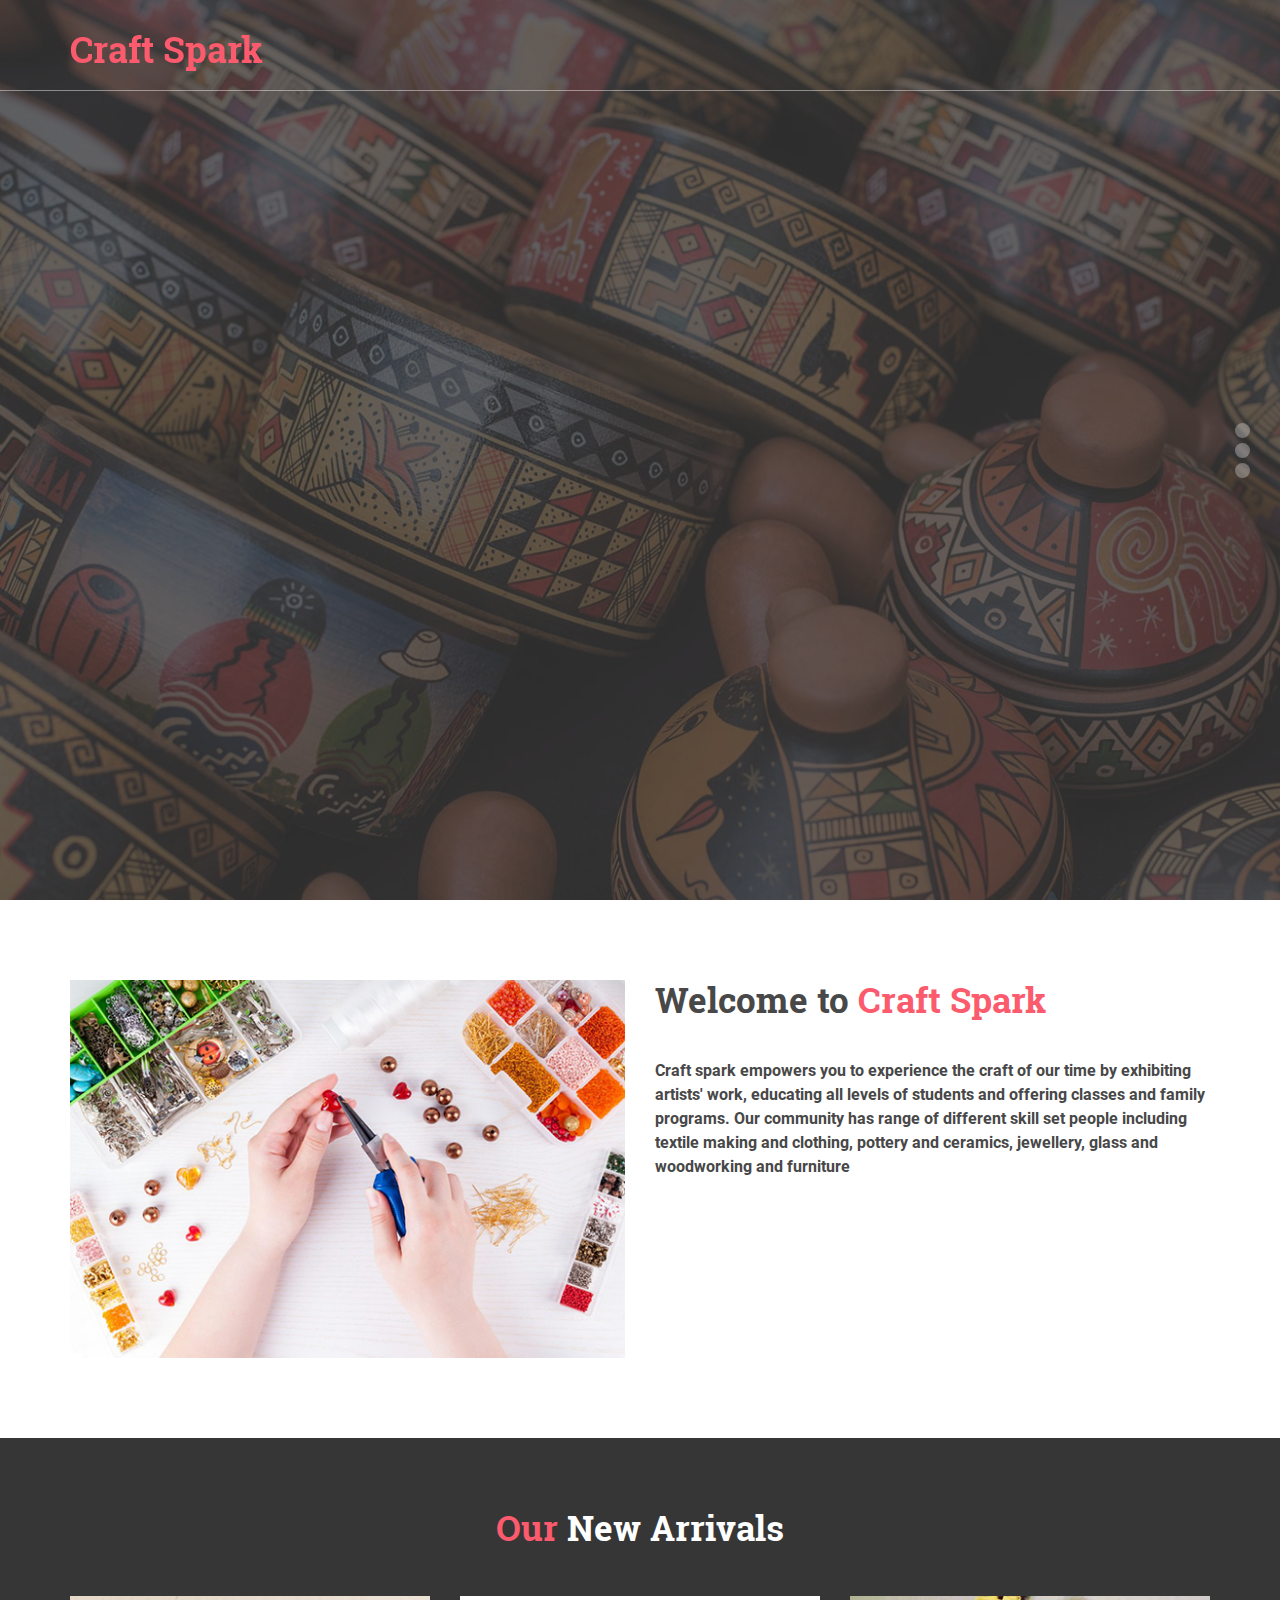
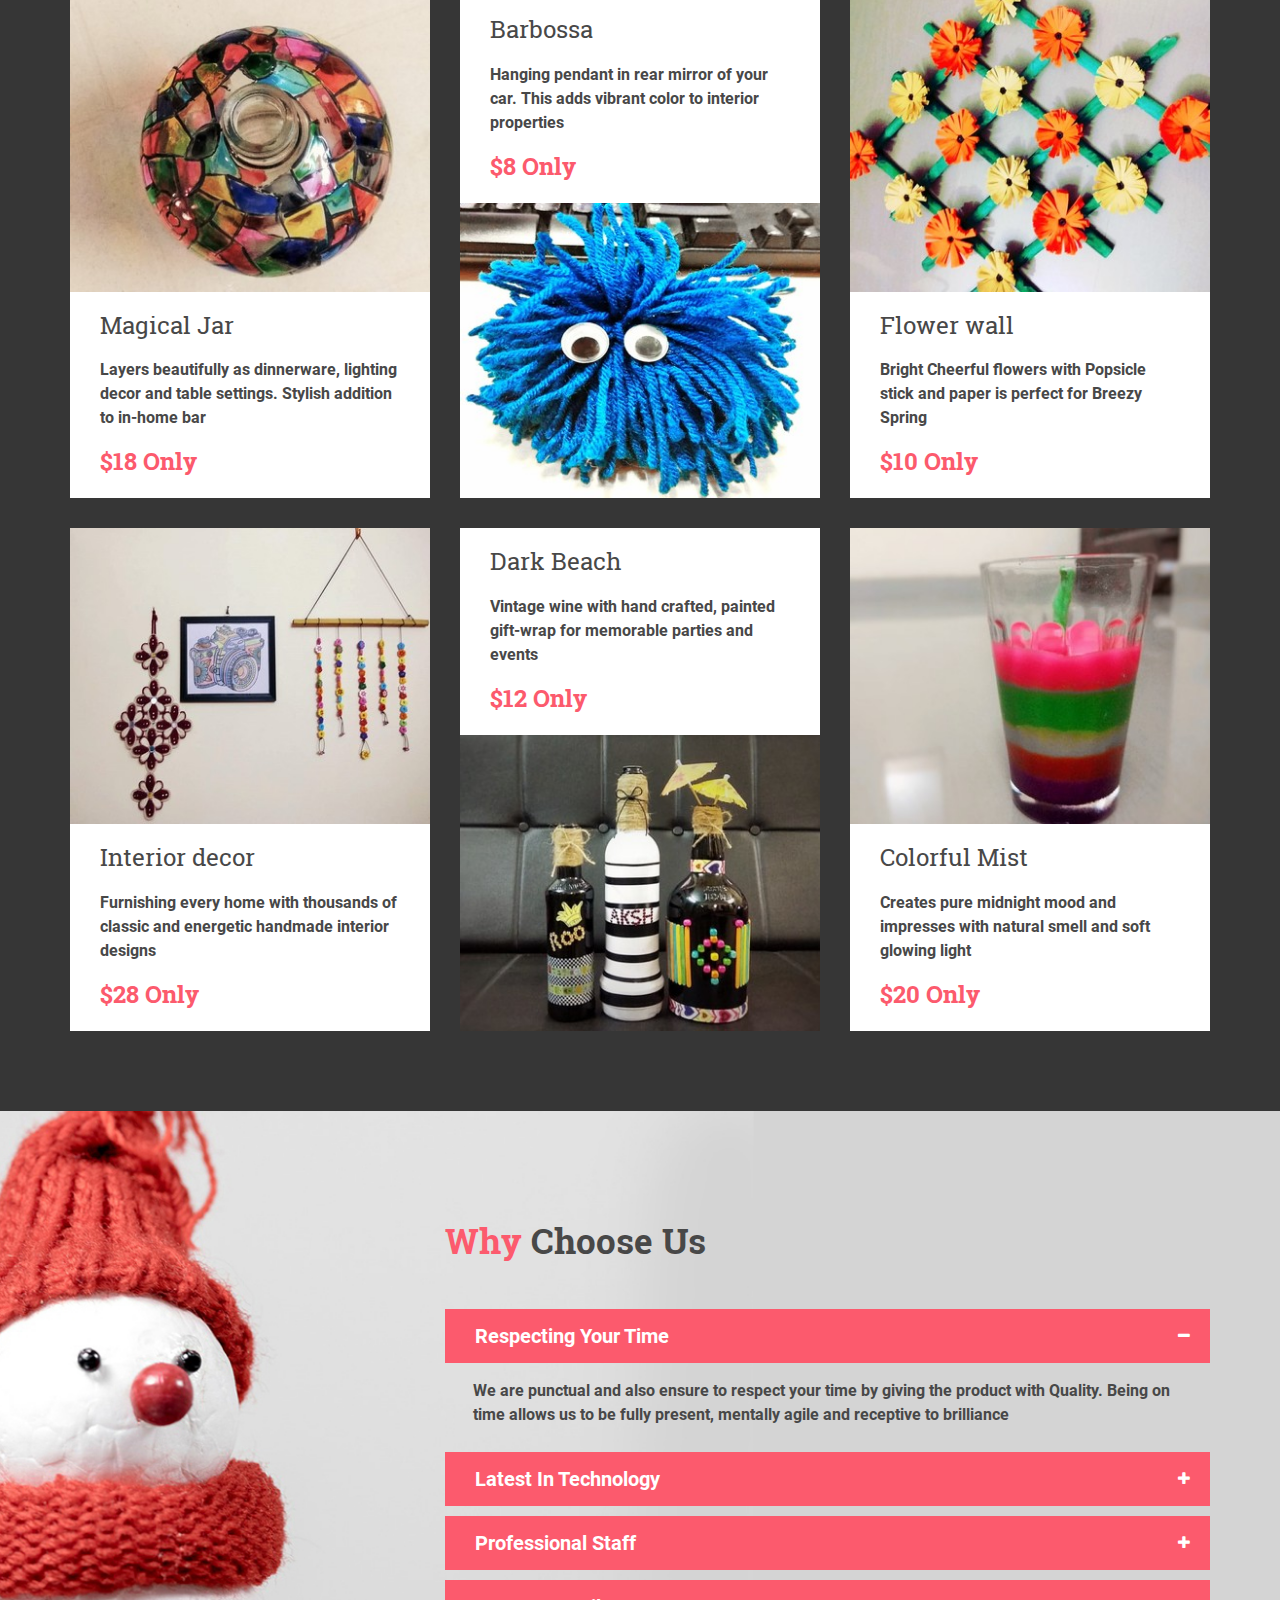
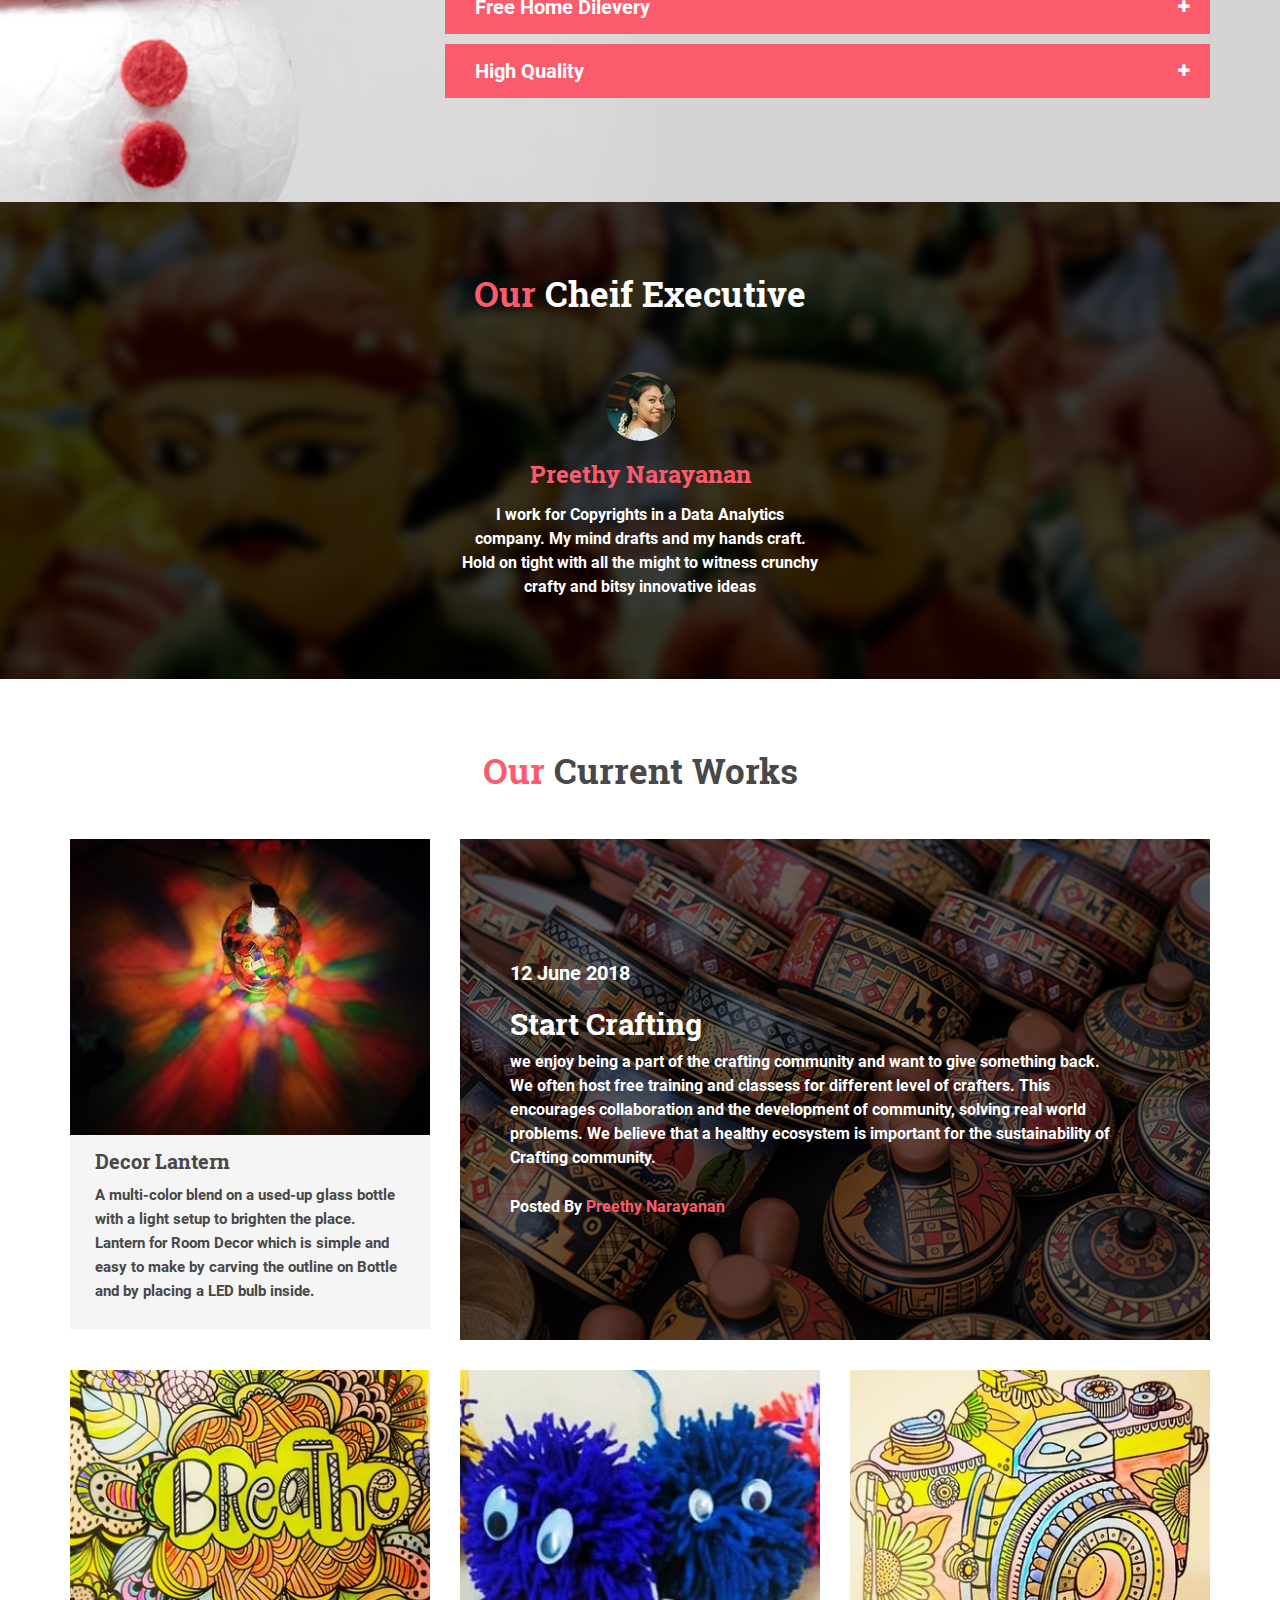
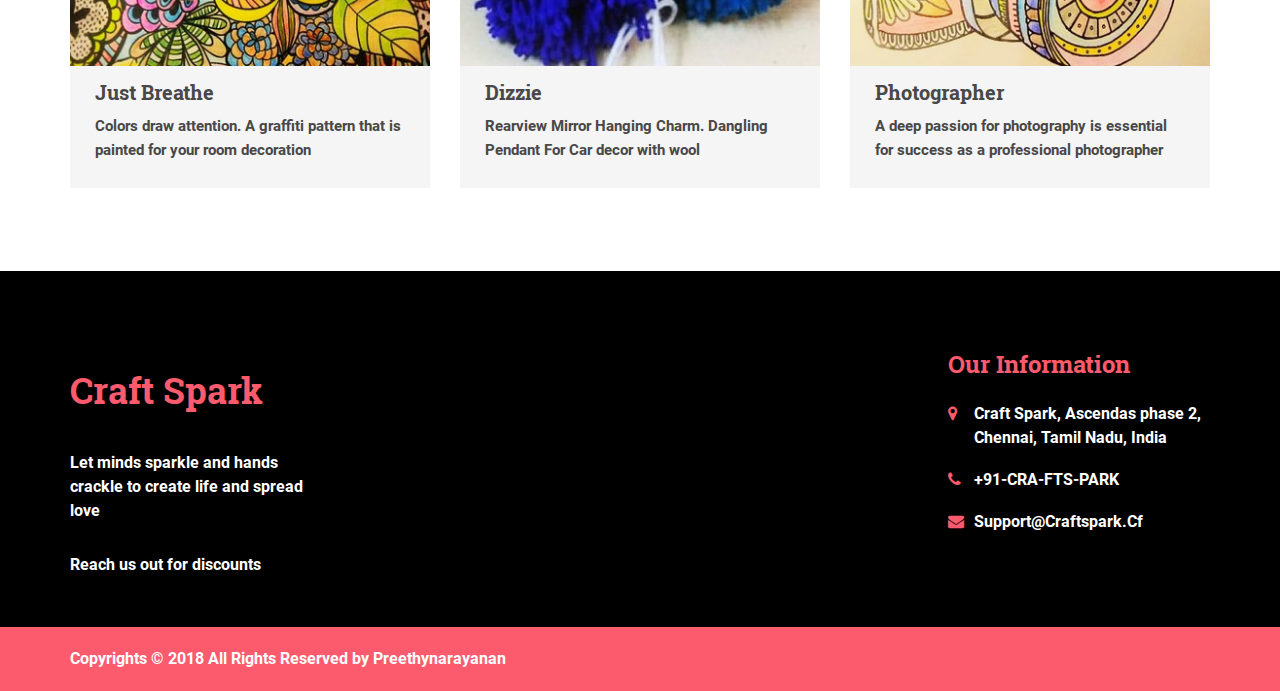
==== index.html @ 2799201c "Initial Commit with all files" ====
<!DOCTYPE html>
<!--
**********************************************************************************************************
    Copyright (c)
********************************************************************************************************** -->
<!--


-->
<!--[if IE 8]> <html lang="en" class="ie8 no-js"> <![endif]-->
<!--[if IE 9]> <html lang="en" class="ie9 no-js"> <![endif]-->
<!--[if !IE]><!-->
<html lang="en">
<!--<![endif]-->


<head>
    <title>Craft Spark - Hub of Innovation</title>
    <meta charset="utf-8">
    <meta name="viewport" content="width=device-width, initial-scale=1">
    <meta content="width=device-width, initial-scale=1.0" name="viewport" />
    <meta name="description" content="" />
    <meta name="keywords" content="">
    <meta name="author" content="" />
    <meta name="MobileOptimized" content="320">
    <!-- favicon links-->
    <!--link rel="icon" type="image/icon" href="favicon.png" /-->
    <!-- main css -->
    <link rel="stylesheet" href="css/fonts.css" />
    <link rel="stylesheet" href="css/bootstrap.css" />
    <link rel="stylesheet" href="css/font-awesome.css" />
    <link rel="stylesheet" href="css/magnific-popup.css" />
    <link rel="stylesheet" href="css/custom_animation.css" />
    <link rel="stylesheet" href="js/plugin/owl/owl.carousel.css" />
    <!--revolution-->
    <link href="js/plugin/revolution/css/settings.css" rel="stylesheet" type="text/css">
    <link href="js/plugin/revolution/css/layers.css" rel="stylesheet" type="text/css">
    <link href="js/plugin/revolution/css/navigation.css" rel="stylesheet" type="text/css">
    <link rel="stylesheet" href="css/style.css" media="screen" />
    <link rel="stylesheet" href="css/colors/default.css" id="colors" />
</head>

<body>
    <!--preloader-->

    <div class="loader">
        <div class="loader-inner ball-scale-ripple-multiple">
            <div></div>
            <div></div>
            <div></div>
        </div>
    </div>

    <!--style switcher-->
    <!--div id="style-switcher">
        <h2>Style Switcher <a href="#"></a></h2>
        <div>
            <h3>Predefined Colors</h3>
            <ul class="colors">
                <li><a href="#" class="default" title="Default"></a></li>
                <li><a href="#" class="olive" title="Olive"></a></li>
                <li><a href="#" class="purple" title="Purple"></a></li>
                <li><a href="#" class="blue" title="Blue"></a></li>
                <li><a href="#" class="green" title="green"></a></li>
                <li><a href="#" class="orange" title="Orange"></a></li>
            </ul>
            <h3>Layout Style</h3>
            <select id="layout-style">
      <option value="1">Wide Layout</option>
      <option value="2">Boxed Layout</option>
    </select>
            <br>
            <div class="bgr hide">
                <h3>Background Pattern</h3>
                <ul class="colors bg" id="bg">
                    <li><a href="#" class="bg1"></a></li>
                    <li><a href="#" class="bg2"></a></li>
                    <li><a href="#" class="bg3"></a></li>
                    <li><a href="#" class="bg4"></a></li>
                    <li><a href="#" class="bg5"></a></li>
                    <li><a href="#" class="bg6"></a></li>
                </ul>
            </div>
        </div>
        <div id="reset">
            <button class="button color" value="Reload Page" onClick="window.location.reload();return false;">Reset</button>
        </div>
    </div-->


    <!--main wrapper start-->
    <div id="wrapper">
        <!--top_header start-->
        <div class="hm_home_style1 hm_home_style3">
            <!--menu start-->
            <div class="hm_menu_wrapper">
                <div class="container">
                    <div class="row">
                        <div class="col-lg-4 col-md-4 col-sm-4">
                            <div class="hm_logo">
                                <a href="index.html">
                                  <!--img src="images/logo.png" alt="" class="img-responsive"-->
                                  <h1><b><span class="hm_color">Craft Spark</span><b></h1>
                                </a>
                            </div>
                        </div>
                        <!--div class="col-lg-8 col-md-8 col-sm-8">
                            <div class="hm_menu_wrap">
                								<nav>
                									<div class="menu_btn"><span></span><span></span><span></span></div>
                									<div class="hm_menu">
                										<ul>
                											<li class="active dropdown"><a href="index.html">home</a>

                                        <ul class="sub-menu">
                													<li><a href="home-style1.html">home style1</a></li>
                													<li><a href="home-style2.html">home style2</a></li>
                													<li><a href="home-style3.html">home style3</a></li>
                												</ul>

                											</li>
                											<li><a href="about.html">about</a></li>
                											<li><a href="services.html">services</a></li>
                											<li class="dropdown">
                                        <a href="gallery-fullwidth.html">gallery</a>

                                        <a href="javacsript:;">gallery</a>
                												<ul class="sub-menu">
                													<li><a href="gallery-3-column.html">gallery 3 column</a></li>
                													<li><a href="gallery-4-column.html">gallery 4 column</a></li>
                													<li><a href="gallery-fullwidth.html">gallery full width</a></li>
                													<li><a href="gallery.html">gallery masonry</a></li>
                												</ul>

                											</li>
                											<li class="dropdown"><a href="javascript:;">blog</a>
                												<ul class="sub-menu">
                													<li><a href="blog-two-column.html">blog two column</a></li>
                													<li><a href="blog-three-column.html">blog three column</a></li>
                													<li><a href="blog-single.html">blog single</a></li>
                												</ul>
                											</li>
                											<li class="dropdown"><a href="javascript:;">shop</a>
                												<ul class="sub-menu">
                													<li><a href="shop.html">shop</a></li>
                													<li><a href="shop-single.html">shop single</a></li>
                												</ul>
                											</li>
                											<li><a href="contact.html">contact</a></li>
                										</ul>
                									</div>
                								</nav>
                                <div class="hm_header_search">
                                    <i class="fa fa-search" aria-hidden="true"></i>
                                    <div class="hm_search_box">
                                        <div class="icon_close">
                                            <i class="fa fa-times" aria-hidden="true"></i>
                                        </div>
                                        <form>
                                            <input type="search" name="search" placeholder="Search here...">
                                        </form>
                                    </div>
                                </div>
                            </div>
                        </div-->
                    </div>
                </div>
            </div>
            <!--banner start-->
            <div class="hm_banner_wrapper">
                <div id="rev_slider_1068_2_wrapper" class="rev_slider_wrapper fullscreen-container" data-alias="levano4export" data-source="gallery" style="background-color:transparent;padding:0px;">
                    <div id="rev_slider_1068_2" class="rev_slider fullscreenbanner" style="display:none;" data-version="5.3.0.2">
                        <ul>
                            <li data-index="rs-3010" data-transition="boxfade" data-slotamount="7" data-hideafterloop="0" data-hideslideonmobile="off" data-easein="default" data-easeout="default" data-masterspeed="1000" data-thumb="" data-rotate="0" data-fstransition="boxfade" data-fsmasterspeed="1000" data-fsslotamount="7" data-saveperformance="off" data-title="Intro" data-param1="" data-param2="" data-param3="" data-param4="" data-param5="" data-param6="" data-param7="" data-param8="" data-param9="" data-param10="" data-description="">
                                <!-- MAIN IMAGE -->
                                <div class="tp-caption tp-shape tp-shapewrapper " id="slide-2800-layer-7" data-x="['left','left','left','left']" data-hoffset="['0','0','0','0']" data-y="['middle','middle','middle','middle']" data-voffset="['0','0','0','0']" data-width="full" data-height="full" data-whitespace="nowrap" data-type="shape" data-basealign="slide" data-responsive_offset="off" data-responsive="off" data-frames='[{"from":"opacity:0;","speed":500,"to":"o:1;","delay":0,"ease":"Power4.easeOut"},{"speed":5000,"to":"opacity:0;","ease":"Power4.easeInOut"}]' data-textAlign="['left','left','left','left']" data-paddingtop="[0,0,0,0]" data-paddingright="[0,0,0,0]" data-paddingbottom="[0,0,0,0]" data-paddingleft="[0,0,0,0]" style="z-index: 5;background-color:rgba(0, 0, 0, 0.60);border-color:rgba(0, 0, 0, 0);border-width:0px;"> </div>
                                <img src="images/slide1.jpg" alt="" data-lazyload="./images/slide1.jpg" data-bgposition="center center" data-kenburns="on" data-duration="20000" data-ease="Power1.easeOut" data-scalestart="110" data-scaleend="100" data-rotatestart="0" data-rotateend="0" data-offsetstart="0 0" data-offsetend="0 0" class="rev-slidebg" data-no-retina>

                                <!-- LAYER NR. 1 -->
                                <div class="tp-caption sfb sfb tp-resizeme" data-x="center" data-y="center" data-hoffset="0" data-voffset="-200" data-speed="1500" data-start="1000" data-easing="easeOutBounce" data-splitin="none" data-splitout="none" data-elementdelay="0.01" data-endelementdelay="0.3" data-endspeed="1200" data-fontsize="['40','30','20','20']" data-frames='[{"from":"y:[100%];z:0;rX:0deg;rY:0;rZ:0;sX:1;sY:1;skX:0;skY:0;opacity:0;","mask":"x:0px;y:[100%];","speed":2000,"to":"o:1;","delay":1500,"ease":"Power4.easeInOut"},{"delay":"wait","speed":1000,"to":"y:[100%];","mask":"x:inherit;y:inherit;","ease":"Power2.easeInOut"}]' data-endeasing="Power4.easeIn" style="font-size:40px;line-height:140px;text-transform:capitalize;text-shadow: -4px 4px 3px rgba(51, 51, 51, 0.35);z-index:100;">
                                    <h1 class="creative" style="font-family: 'Great Vibes', cursive;font-weight:400;letter-spacing:2px;color:#fc5a6d;">creative</h1>
                                </div>

                                <!-- LAYER NR. 1 -->
                                <div class="tp-caption sfb sfb tp-resizeme" data-x="center" data-y="center" data-hoffset="0" data-voffset="-80" data-speed="1500" data-start="1000" data-easing="easeOutBounce" data-splitin="none" data-splitout="none" data-elementdelay="0.01" data-endelementdelay="0.3" data-endspeed="1200" data-fontsize="['55','50','40','24']" data-frames='[{"from":"x:[105%];z:0;rX:45deg;rY:0deg;rZ:90deg;sX:1;sY:1;skX:0;skY:0;","mask":"x:0px;y:0px;","speed":2000,"to":"o:1;","delay":1000,"split":"chars","splitdelay":0.05,"ease":"Power4.easeInOut"},{"delay":"wait","speed":1000,"to":"y:[100%];","mask":"x:inherit;y:inherit;","ease":"Power2.easeInOut"}]' data-endeasing="Power4.easeIn" style="font-size:55px;color:#FFFFFF;line-height:140px;text-transform:uppercase;font-weight:600;text-shadow: -4px 4px 3px rgba(51, 51, 51, 0.35);z-index:100;font-family: 'Roboto Slab', serif;letter-spacing:5px;">
                                    HandMade designs
                                </div>

                                <!-- LAYER NR. 2 -->
                                <div class="tp-caption Restaurant-Cursive   tp-resizeme" id="slide-3010-layer-2" data-x="['center','center','center','center']" data-hoffset="['0','0','0','0']" data-y="['middle','middle','middle','middle']" data-voffset="['20','20','20','20']" data-width="none" data-height="none" data-whitespace="nowrap" data-fontsize="['18','18','15','15']" data-type="text" data-responsive_offset="on" data-frames='[{"from":"y:[-100%];z:0;rX:0deg;rY:0;rZ:0;sX:1;sY:1;skX:0;skY:0;","mask":"x:0px;y:0px;s:inherit;e:inherit;","speed":1500,"to":"o:1;","delay":700,"ease":"Power3.easeInOut"},{"delay":"wait","speed":1000,"to":"opacity:0;","ease":"nothing"}]' data-textAlign="['center','center','center','center']" data-paddingtop="[0,0,0,0]" data-paddingright="[0,0,0,0]" data-paddingbottom="[0,0,0,0]" data-paddingleft="[0,0,0,0]" style="z-index: 6; white-space: nowrap; line-height:26px;text-transform:left;font-family: 'Roboto', sans-serif;letter-spacing:0px;">
                                  Handmade Items are Crafted in an Environment of Joy, Honor, and Respect. No two handmade items are exactly alike. <br />
                                  Variations in color, shading, texture, shape and grain are inherent in a handmade item. <br />

                                </div>
                                <!-- LAYER NR. 3 -->
                                <div class="tp-caption NotGeneric-SubTitle   tp-resizeme" id="slide-3045-layer-5" data-x="['center','center','center','center']" data-hoffset="['0','0','0','0']" data-y="['middle','middle','middle','middle']" data-voffset="['120','120','120','120']" data-width="none" data-height="none" data-whitespace="nowrap" data-type="text" data-responsive_offset="on" data-frames='[{"from":"y:[100%];z:0;rX:0deg;rY:0;rZ:0;sX:1;sY:1;skX:0;skY:0;opacity:0;","mask":"x:0px;y:[100%];s:inherit;e:inherit;","speed":1500,"to":"o:1;","delay":2000,"ease":"Power4.easeInOut"},{"delay":"wait","speed":1000,"to":"y:[100%];","mask":"x:inherit;y:inherit;s:inherit;e:inherit;","ease":"Power2.easeInOut"}]' data-textAlign="['center','left','left','left']" data-paddingtop="[25,0,0,0]" data-paddingright="[33,0,0,0]" data-paddingbottom="[10,0,0,0]" data-paddingleft="[33,0,0,0]" style="z-index: 6; white-space: nowrap;text-transform:capitalize;letter-spacing:1px;font-family: 'Roboto', sans-serif;">


                                    <!-- Removing HREF
                                    <a href="contact.html" class="hm_btn" target="_blank" style="margin-right:10px;">our services</a>
                                    <a href="contact.html" class="hm_btn" target="_blank">contact us</a>
                                    -->
                                </div>

                                <!-- LAYER NR. 4 -->
                                <div class="tp-caption rev-scroll-btn int_scroll" id="slide-3010-layer-5" data-x="['center','center','center','center']" data-hoffset="['0','0','0','0']" data-y="['bottom','bottom','bottom','bottom']" data-voffset="['77','77','77','77']" data-width="35" data-height="55" data-whitespace="nowrap" data-type="button" data-basealign="slide" data-responsive_offset="off" data-responsive="off" data-frames='[{"from":"y:50px;opacity:0;","speed":1500,"to":"o:1;","delay":1500,"ease":"Power3.easeInOut"},{"delay":"wait","speed":1000,"to":"y:50px;opacity:0;","ease":"nothing"}]' data-textAlign="['left','left','left','left']" data-paddingtop="[0,0,0,0]" data-paddingright="[0,0,0,0]" data-paddingbottom="[0,0,0,0]" data-paddingleft="[0,0,0,0]" style="z-index: 7; min-width: 35px; max-width: 35px; max-width: 55px; max-width: 55px; white-space: nowrap; font-size: px; line-height: px; font-weight: 400;text-transform:left;border-color:rgba(255, 255, 255, 1.00);border-style:solid;border-width:3px;border-radius:23px 23px 23px 23px;box-sizing:border-box;-moz-box-sizing:border-box;-webkit-box-sizing:border-box;cursor:pointer;">
                                    <span>
							                      </span>
                                </div>
                            </li>
                            <!--Second slide-->
                            <li data-index="rs-1698" data-transition="slideright" data-slotamount="7" data-hideafterloop="0" data-hideslideonmobile="off" data-easein="Power4.easeInOut" data-easeout="Power4.easeInOut" data-masterspeed="2000" data-thumb="" data-rotate="0" data-saveperformance="off" data-title="Ken Burns">
                                <div class="tp-caption tp-shape tp-shapewrapper " id="slide-2810-layer-7" data-x="['left','left','left','left']" data-hoffset="['0','0','0','0']" data-y="['middle','middle','middle','middle']" data-voffset="['0','0','0','0']" data-width="full" data-height="full" data-whitespace="nowrap" data-type="shape" data-basealign="slide" data-responsive_offset="off" data-responsive="off" data-frames='[{"from":"opacity:0;","speed":500,"to":"o:1;","delay":0,"ease":"Power4.easeOut"},{"speed":5000,"to":"opacity:0;","ease":"Power4.easeInOut"}]' data-textAlign="['left','left','left','left']" data-paddingtop="[0,0,0,0]" data-paddingright="[0,0,0,0]" data-paddingbottom="[0,0,0,0]" data-paddingleft="[0,0,0,0]" style="z-index: 5;background-color:rgba(0, 0, 0, 0.60);border-color:rgba(0, 0, 0, 0);border-width:0px;"> </div>
                                <!-- MAIN IMAGE -->
                                <img src="images/slide2.jpg" alt="" data-bgposition="center center" data-kenburns="on" data-duration="30000" data-ease="Linear.easeNone" data-scalestart="100" data-scaleend="110" data-rotatestart="0" data-rotateend="0" data-offsetstart="-500 0" data-offsetend="500 0" data-bgparallax="10" class="rev-slidebg" data-no-retina>

                                <!--LAYER 1-->
                                <div class="tp-caption sfb sfb tp-resizeme" data-x="65" data-y="center" data-hoffset="0" data-voffset="-80" data-speed="1500" data-start="1000" data-easing="easeOutBounce" data-splitin="none" data-splitout="none" data-elementdelay="0.01" data-endelementdelay="0.3" data-endspeed="1200" data-frames='[{"from":"x:[0];z:50%;rX:0deg;rY:45deg;rZ:45deg;sX:1;sY:1;skX:0;skY:0;","mask":"x:0px;y:0px;","speed":2000,"to":"o:1;","delay":1000,"split":"chars","splitdelay":0.05,"ease":"Power4.easeInOut"},{"delay":"wait","speed":1000,"to":"y:[100%];","mask":"x:inherit;y:inherit;","ease":"Power2.easeInOut"}]' data-fontsize="['55','50','40','24']" data-endeasing="Power4.easeIn" style="font-size:55px;color:#FFFFFF;line-height:140px;text-transform:uppercase;font-weight:700;text-shadow: -4px 4px 3px rgba(51, 51, 51, 0.35);z-index:100;font-family: 'Roboto Slab', serif;letter-spacing:5px;">Modern Design
                                </div>

                 `               <!-- LAYER NR. 2 -->
                                <div class="tp-caption sfb sfb tp-resizeme" data-x="65" data-y="center" data-hoffset="0" data-voffset="0" data-speed="1500" data-start="1000" data-easing="easeInOutQuart" data-splitin="none" data-splitout="none" data-elementdelay="0.01" data-endelementdelay="0.3" data-fontsize="['18','18','17','17']" data-frames='[{"from":"y:[-100%];z:0;rX:0deg;rY:0;rZ:0;sX:1;sY:1;skX:0;skY:0;","mask":"x:0px;y:0px;s:inherit;e:inherit;","speed":1500,"to":"o:1;","delay":700,"ease":"Power3.easeInOut"},{"delay":"wait","speed":1000,"to":"opacity:0;","ease":"nothing"}]' data-endspeed="1200" data-endeasing="Power4.easeOut" style="z-index: 6; white-space: nowrap; line-height:26px;text-transform:left;font-family: 'Roboto', sans-serif;letter-spacing:0px;color:#ffffff;">
                                    No two items are alike, so that every single one is one-of-a-kind <br />
                                </div>

                                <!-- LAYER NR. 3 -->
                                <div class="tp-caption NotGeneric-SubTitle   tp-resizeme" id="slide-3046-layer-5" data-x="['65','65','65','65']" data-hoffset="['30','0','0','0']" data-y="['middle','middle','middle','middle']" data-voffset="['80','80','80','80']" data-width="none" data-height="none" data-whitespace="nowrap" data-type="text" data-responsive_offset="on" data-frames='[{"from":"y:[100%];z:0;rX:0deg;rY:0;rZ:0;sX:1;sY:1;skX:0;skY:0;opacity:0;","mask":"x:0px;y:[100%];s:inherit;e:inherit;","speed":2500,"to":"o:1;","delay":1500,"ease":"Power4.easeInOut"},{"delay":"wait","speed":1000,"to":"y:[100%];","mask":"x:inherit;y:inherit;s:inherit;e:inherit;","ease":"Power2.easeInOut"}]' data-textAlign="['center','left','left','left']" data-paddingtop="[25,0,0,0]" data-paddingright="[33,0,0,0]" data-paddingbottom="[10,0,0,0]" data-paddingleft="[0,0,0,0]" style="z-index: 6; white-space: nowrap;text-transform:capitalize;letter-spacing:1px;font-family: 'Roboto', sans-serif;">
                                    <!-- Removing HREF
                                    <a href="contact.html" class="hm_btn" target="_blank" style="margin-right:10px;">our services</a>
                                    <a href="contact.html" class="hm_btn" target="_blank">contact us</a>
                                    -->
                                </div>
                            </li>

                            <!--Third slide-->
                            <li data-index="rs-1699" data-transition="curtain-1" data-slotamount="1" data-masterspeed="1000" data-thumb="images/slider/slider-4-100x100.png" data-rotate="0" data-saveperformance="off" data-title="Slide">
                                <!-- MAIN IMAGE -->
                                <div class="tp-caption tp-shape tp-shapewrapper " id="slide-2801-layer-7" data-x="['left','left','left','left']" data-hoffset="['0','0','0','0']" data-y="['middle','middle','middle','middle']" data-voffset="['0','0','0','0']" data-width="full" data-height="full" data-whitespace="nowrap" data-type="shape" data-basealign="slide" data-responsive_offset="off" data-responsive="off" data-frames='[{"from":"opacity:0;","speed":500,"to":"o:1;","delay":0,"ease":"Power4.easeOut"},{"speed":5000,"to":"opacity:0;","ease":"Power4.easeInOut"}]' data-textAlign="['left','left','left','left']" data-paddingtop="[0,0,0,0]" data-paddingright="[0,0,0,0]" data-paddingbottom="[0,0,0,0]" data-paddingleft="[0,0,0,0]" style="z-index: 5;background-color:rgba(0, 0, 0, 0.60);border-color:rgba(0, 0, 0, 0);border-width:0px;"> </div>
                                <img src="images/slide3.jpg" alt="" data-lazyload="" data-bgposition="center top" data-bgfit="cover" data-bgrepeat="no-repeat" class="rev-slidebg" data-no-retina>

                                <!-- LAYER 1-->
                                <div class="tp-caption sfb sfb tp-resizeme" data-x="center" data-y="center" data-hoffset="0" data-voffset="-70" data-speed="1500" data-easing="easeInOutQuart" data-splitin="none" data-splitout="none" data-fontsize="['55','50','40','23']" data-elementdelay="0.01" data-endelementdelay="0.3" data-endspeed="1200" data-transform_in="y:-30px;rX:70deg;opacity:0;s:2000;e:Power4.easeInOut;" data-transform_out="s:1000;e:Power2.easeInOut;s:1000;e:Power2.easeInOut;" data-start="1000" data-endeasing="Power4.easeIn" style="font-size:55px;color:#FFFFFF;line-height:140px;text-transform:uppercase;font-weight:700;text-shadow: -4px 4px 3px rgba(51, 51, 51, 0.35);z-index:100;font-family: 'Roboto Slab', serif;letter-spacing:5px;">Elegant and Innovative
                                </div>

                                <!-- LAYER NR. 2 -->
                                <div class="tp-caption sfb sfb tp-resizeme" data-x="center" data-y="center" data-hoffset="0" data-voffset="10" data-speed="1500" data-start="1000" data-easing="easeInOutQuart" data-splitin="none" data-splitout="none" data-elementdelay="0.01" data-endelementdelay="0.3" data-endspeed="1200" data-textAlign="['center','center','center','center']" data-fontsize="['18','18','17','17']" data-frames='[{"from":"opacity:0;","speed":500,"to":"o:1;","delay":2000,"ease":"Power4.easeOut"},{"speed":5000,"to":"opacity:0;","ease":"Power4.easeInOut"}]' data-endeasing="Power4.easeOut" style="z-index: 6; white-space: nowrap; line-height:26px;text-transform:left;font-family: 'Roboto', sans-serif;letter-spacing:0px;color:#ffffff;">
                                    Craft Spark is your direct source for various innovative handicrafts products at most competitive prices.
                                </div>

                                <!-- LAYER NR. 3 -->
                                <div class="tp-caption NotGeneric-SubTitle   tp-resizeme" id="slide-3047-layer-5" data-x="['center','center','center','center']" data-hoffset="['0','0','0','0']" data-y="['middle','middle','middle','middle']" data-voffset="['100','100','100','100']" data-width="none" data-height="none" data-whitespace="nowrap" data-type="text" data-responsive_offset="on" data-frames='[{"from":"y:[100%];z:0;rX:0deg;rY:0;rZ:0;sX:1;sY:1;skX:0;skY:0;opacity:0;","mask":"x:0px;y:[100%];s:inherit;e:inherit;","speed":2500,"to":"o:1;","delay":2000,"ease":"Power4.easeInOut"},{"delay":"wait","speed":1000,"to":"y:[100%];","mask":"x:inherit;y:inherit;s:inherit;e:inherit;","ease":"Power2.easeInOut"}]' data-textAlign="['center','left','left','left']" data-paddingtop="[25,0,0,0]" data-paddingright="[33,0,0,0]" data-paddingbottom="[10,0,0,0]" data-paddingleft="[33,0,0,0]" style="z-index: 6; white-space: nowrap;text-transform:capitalize;letter-spacing:1px;font-family: 'Roboto', sans-serif;">
                                    <!-- Removing HREF
                                    <a href="contact.html" class="hm_btn" target="_blank" style="margin-right:10px;">our services</a>
                                    <a href="contact.html" class="hm_btn" target="_blank">contact us</a>
                                    -->
                                </div>
                            </li>
                        </ul>
                    </div>
                </div>
            </div>
        </div>
        <!--About section start-->
        <div class="hm_about_wrapper">
            <div class="container">
                <div class="row">
                    <div class="col-lg-6 col-md-6">
                        <div class="hm_about_img">
                            <img src="images/about.jpg" alt="" class="img-responsive">
                        </div>
                    </div>
                    <div class="col-lg-6 col-md-6">
                        <div class="hm_about_data">
                            <h1>Welcome to <span class="hm_color">Craft Spark</span></h1>
                            <p>Craft spark empowers you to experience the craft of our time by exhibiting artists' work, educating all levels of students and offering classes and family programs.  Our community has range of different skill set people including textile making and clothing, pottery and ceramics, jewellery, glass and woodworking and furniture </p>
                            <!-- Disabling Button
                            <a href="#" class="hm_btn">read more</a>
                            -->
                        </div>
                    </div>
                </div>
            </div>
        </div>
        <!--New Arrivals section start-->
        <div class="hm_arrivals_wrapper">
            <div class="container">
                <div class="row">
                    <div class="col-lg-12 col-md-12">
                        <h1 class="hm_heading"><span class="hm_color">Our</span> New Arrivals</h1>
                    </div>
                </div>
                <div class="row">
                    <div class="new_pro_inner">
                        <div class="col-lg-4 col-md-4 col-sm-6">
                            <div class="new_pro_box">
                                <div class="new_pro_img">
                                    <img src="images/new_pro1.jpg" alt="" class="img-responsive" />
                                </div>
                                <div class="new_pro_data">
                                  <!--
                                    <a href="shop-single.html">
                                    -->
                                    <h3>Magical Jar</h3>
                                    <p>Layers beautifully as dinnerware, lighting decor and table settings. Stylish addition to in-home bar</p>
                                    <span class="pro_price">$18 Only</span>
                                    <!--span class="cart_icon"><a href="#"><i class="fa fa-cart-plus" aria-hidden="true"></i></a></span-->
                                </div>
                            </div>
                        </div>
                        <!--2-->
                        <div class="col-lg-4 col-md-4 col-sm-6">
                            <div class="new_pro_box">
                                <div class="new_pro_data">
                                  <!--a href="shop-single.html"></a-->
                                    <h3>Barbossa</h3>
                                    <p>Hanging pendant in rear mirror of your car. This adds vibrant color to interior properties</p>
                                    <span class="pro_price">$8 Only</span>
                                    <!--span class="cart_icon"><a href="#"><i class="fa fa-cart-plus" aria-hidden="true"></i></a></span-->
                                </div>
                                <div class="new_pro_img">
                                    <img src="images/new_pro2.jpg" alt="" class="img-responsive" />
                                </div>
                            </div>
                        </div>
                        <!--3-->
                        <div class="col-lg-4 col-md-4 col-sm-6">
                            <div class="new_pro_box">
                                <div class="new_pro_img">
                                    <img src="images/new_pro3.jpg" alt="" class="img-responsive" />
                                </div>
                                <div class="new_pro_data"><!--a href="shop-single.html"></a-->
                                    <h3>Flower wall</h3>
                                    <p>Bright Cheerful flowers with Popsicle stick and paper is perfect for Breezy Spring</p>
                                    <span class="pro_price">$10 Only</span>
                                    <!--span class="cart_icon"><a href="#"><i class="fa fa-cart-plus" aria-hidden="true"></i></a></span-->
                                </div>
                            </div>
                        </div>
                        <!--4-->
                        <div class="col-lg-4 col-md-4 col-sm-6">
                            <div class="new_pro_box">
                                <div class="new_pro_img">
                                    <img src="images/new_pro4.jpg" alt="" class="img-responsive" />
                                </div>
                                <div class="new_pro_data"><!--a href="shop-single.html"></a-->
                                    <h3>Interior decor</h3>
                                    <p>Furnishing every home with thousands of classic and energetic handmade interior designs</p>
                                    <span class="pro_price">$28 Only</span>
                                    <!--span class="cart_icon"><a href="#"><i class="fa fa-cart-plus" aria-hidden="true"></i></a></span-->
                                </div>
                            </div>
                        </div>
                        <!--5-->
                        <div class="col-lg-4 col-md-4 col-sm-6">
                            <div class="new_pro_box">
                                <div class="new_pro_data"><!--a href="shop-single.html"></a-->
                                  <h3>Dark Beach</h3>
                                  <p>Vintage wine with hand crafted, painted gift-wrap for memorable parties and events</p>
                                    <span class="pro_price">$12 Only</span>
                                    <!--span class="cart_icon"><a href="#"><i class="fa fa-cart-plus" aria-hidden="true"></i></a></span-->
                                </div>
                                <div class="new_pro_img">
                                    <img src="images/new_pro6.jpg" alt="" class="img-responsive" />
                                </div>
                            </div>
                        </div>
                        <!--6-->
                        <div class="col-lg-4 col-md-4 col-sm-6">
                            <div class="new_pro_box">
                                <div class="new_pro_img">
                                    <img src="images/new_pro5.jpg" alt="" class="img-responsive" />
                                </div>
                                <div class="new_pro_data"><!--a href="shop-single.html">.</a-->
                                    <h3>Colorful Mist</h3>
                                    <p>Creates pure midnight mood and impresses with natural smell and soft glowing light </p>
                                    <span class="pro_price">$20 Only</span>
                                    <!--span class="cart_icon"><a href="#"><i class="fa fa-cart-plus" aria-hidden="true"></i></a></span-->
                                </div>
                            </div>
                        </div>
                    </div>
                </div>
            </div>
        </div>
        <!--Choose section start-->
        <div class="hm_choose_wrapper">
            <div class="container">
                <div class="row">
                    <div class="col-lg-8 col-md-8 pull-right padding_left">
                        <div class="hm_choose_data">
                            <h1 class="hm_heading text-left"><span class="hm_color">why </span>Choose Us</h1>
                            <div class="hm_choose_list">
                                <div class="panel-group" id="accordion">
                                    <div class="panel panel-default">
                                        <div class="panel-heading">
                                            <h4 class="panel-title">
                                                <a data-toggle="collapse" data-parent="#accordion" href="#collapse1">Respecting Your Time</a>
                                            </h4>
                                        </div>
                                        <div id="collapse1" class="panel-collapse collapse in">
                                            <div class="panel-body">We are punctual and also ensure to respect your time by giving the product with Quality. Being on time allows us to be fully present, mentally agile and receptive to brilliance </div>
                                        </div>
                                    </div>
                                    <div class="panel panel-default">
                                        <div class="panel-heading">
                                            <h4 class="panel-title">
                                                <a class="collapsed" data-toggle="collapse" data-parent="#accordion" href="#collapse2">Latest In Technology</a>
                                            </h4>
                                        </div>
                                        <div id="collapse2" class="panel-collapse collapse">
                                            <div class="panel-body">We truly embrace the discomfort and respond rapidly to change. We disrupt the current thinking and be be agile in decision-making, take risks and keep up with the innovation ecosystem</div>
                                        </div>
                                    </div>
                                    <div class="panel panel-default">
                                        <div class="panel-heading">
                                            <h4 class="panel-title">
                                                <a class="collapsed" data-toggle="collapse" data-parent="#accordion" href="#collapse3">Professional Staff</a>
                                            </h4>
                                        </div>
                                        <div id="collapse3" class="panel-collapse collapse">
                                            <div class="panel-body">Craft spark unites dynamic, innovative, hard-working people with students and online shoppers. We provide strategic partnership in the areas of Painting, Hand Crafts and Decorations</div>
                                        </div>
                                    </div>
                                    <div class="panel panel-default">
                                        <div class="panel-heading">
                                            <h4 class="panel-title">
                                                <a class="collapsed" data-toggle="collapse" data-parent="#accordion" href="#collapse4">Free Home Dilevery</a>
                                            </h4>
                                        </div>
                                        <div id="collapse4" class="panel-collapse collapse">
                                            <div class="panel-body">Our free shipping provides fast, free, and convenient delivery choices on hundreds of crafting items and photoframes</div>
                                        </div>
                                    </div>
                                    <div class="panel panel-default">
                                        <div class="panel-heading">
                                            <h4 class="panel-title">
                                                <a class="collapsed" data-toggle="collapse" data-parent="#accordion" href="#collapse5">High Quality</a>
                                            </h4>
                                        </div>
                                        <div id="collapse5" class="panel-collapse collapse">
                                            <div class="panel-body">Managing quality is crucial for small businesses. Quality products help to maintain customer satisfaction and loyalty and reduce the risk. We offer products and provide services and solutions for the highest customer value in the most cost-effective manner</div>
                                        </div>
                                    </div>
                                </div>
                            </div>
                        </div>
                    </div>
                </div>
            </div>
        </div>
        <!--our artist section start-->
        <!--
        <div class="hm_artist_wrapper">
            <div class="container">
                <div class="row">
                    <div class="col-lg-12 col-md-12">
                        <h1 class="hm_heading"><span class="hm_color">Our</span> expert artists</h1>
                    </div>
                </div>
                <div class="row">
                    <div class="hm_artist_inner">
                        <div class="col-lg-6 col-md-6">
                            <div class="hm_artist_box">
                                <div class="artist_img">
                                    <img src="images/artist1.jpg" alt="" class="img-responsive" />
                                </div>
                                <div class="artist_data">
                                    <h3>Melisa bush</h3>
                                    <p class="artist_post">Chief Advisior</p>
                                    <p class="artist_para">Lorem ipsum dolor sit amet, consectetur adipiscing elit. Sed et tempus erat, et luctus quam. Maecenas cursus porta tortor, vel consectetur ante volutpat imperdiet. </p>
                                    <ul class="artist_social">
                                        <li><a href="#"><i class="fa fa-facebook" aria-hidden="true"></i></a></li>
                                        <li><a href="#"><i class="fa fa-twitter" aria-hidden="true"></i></a></li>
                                        <li><a href="#"><i class="fa fa-google-plus" aria-hidden="true"></i></a>
                                        </li>
                                        <li><a href="#"><i class="fa fa-linkedin" aria-hidden="true"></i></a></li>
                                    </ul>
                                </div>
                            </div>
                        </div>
                        <div class="col-lg-6 col-md-6">
                            <div class="hm_artist_box">
                                <div class="artist_img">
                                    <img src="images/artist2.jpg" alt="" class="img-responsive" />
                                </div>
                                <div class="artist_data">
                                    <h3>Martina Carlo</h3>
                                    <p class="artist_post">Chief Advisior</p>
                                    <p class="artist_para">Lorem ipsum dolor sit amet, consectetur adipiscing elit. Sed et tempus erat, et luctus quam. Maecenas cursus porta tortor, vel consectetur ante volutpat imperdiet. </p>
                                    <ul class="artist_social">
                                        <li><a href="#"><i class="fa fa-facebook" aria-hidden="true"></i></a></li>
                                        <li><a href="#"><i class="fa fa-twitter" aria-hidden="true"></i></a></li>
                                        <li><a href="#"><i class="fa fa-google-plus" aria-hidden="true"></i></a>
                                        </li>
                                        <li><a href="#"><i class="fa fa-linkedin" aria-hidden="true"></i></a></li>
                                    </ul>
                                </div>
                            </div>
                        </div>
                        <div class="col-lg-6 col-md-6">
                            <div class="hm_artist_box artist_right_image">
                                <div class="artist_data">
                                    <h3>Philen james</h3>
                                    <p class="artist_post">Chief Advisior</p>
                                    <p class="artist_para">Lorem ipsum dolor sit amet, consectetur adipiscing elit. Sed et tempus erat, et luctus quam. Maecenas cursus porta tortor, vel consectetur ante volutpat imperdiet. </p>
                                    <ul class="artist_social">
                                        <li><a href="#"><i class="fa fa-facebook" aria-hidden="true"></i></a></li>
                                        <li><a href="#"><i class="fa fa-twitter" aria-hidden="true"></i></a></li>
                                        <li><a href="#"><i class="fa fa-google-plus" aria-hidden="true"></i></a>
                                        </li>
                                        <li><a href="#"><i class="fa fa-linkedin" aria-hidden="true"></i></a></li>
                                    </ul>
                                </div>
                                <div class="artist_img">
                                    <img src="images/artist3.jpg" alt="" class="img-responsive" />
                                </div>
                            </div>
                        </div>
                        <div class="col-lg-6 col-md-6">
                            <div class="hm_artist_box artist_right_image">
                                <div class="artist_data">
                                    <h3>Kelvin Broad</h3>
                                    <p class="artist_post">Chief Advisior</p>
                                    <p class="artist_para">Lorem ipsum dolor sit amet, consectetur adipiscing elit. Sed et tempus erat, et luctus quam. Maecenas cursus porta tortor, vel consectetur ante volutpat imperdiet. </p>
                                    <ul class="artist_social">
                                        <li><a href="#"><i class="fa fa-facebook" aria-hidden="true"></i></a></li>
                                        <li><a href="#"><i class="fa fa-twitter" aria-hidden="true"></i></a></li>
                                        <li><a href="#"><i class="fa fa-google-plus" aria-hidden="true"></i></a>
                                        </li>
                                        <li><a href="#"><i class="fa fa-linkedin" aria-hidden="true"></i></a></li>
                                    </ul>
                                </div>
                                <div class="artist_img">
                                    <img src="images/artist4.jpg" alt="" class="img-responsive" />
                                </div>
                            </div>
                        </div>
                    </div>
                </div>
            </div>
        </div>
        -->
        <!--happy customer sevtion start-->
		<div class="hm_testimonial_wrapper">
			<div class="container">
				<div class="row">
					<div class="col-lg-12 col-md-12">
						<h1 class="hm_heading"><span class="hm_color">Our</span> Cheif Executive</h1>
					</div>
				</div>
				<div class="row">
					<div class="hm_test_inner">

						<div class="col-lg-4 col-md-4">
							<!--div class="hm_testi_box">
								<div class="hm_test_img">
									<img src="images/customer1.png" alt="" class="img-responsive" />
								</div>
								<h2>Preethy Narayanan</h2>
								<p>I work for Copyrights in a Data Analytics company. My mind drafts and my hands craft.  Hold on tight with all the might to witness crunchy crafty and bitsy innovative ideas </p>
							</div-->
						</div>

						<div class="col-lg-4 col-md-4">
							<!--div class="hm_testi_box">
								<div class="hm_test_img">
									<img src="images/customer2.png" alt="" class="img-responsive" />
								</div>
								<h2>Rupa Rai</h2>
								<p>I'm a senior copyrighter for a Analytics firm. I'm passionate towards creating new crafts and paintings </p>
							</div-->
              <div class="hm_testi_box">
								<div class="hm_test_img">
									<img src="images/customer1.png" alt="" class="img-responsive" />
								</div>
								<h2>Preethy Narayanan</h2>
								<p>I work for Copyrights in a Data Analytics company. My mind drafts and my hands craft.  Hold on tight with all the might to witness crunchy crafty and bitsy innovative ideas </p>
							</div>
						</div>

						<div class="col-lg-4 col-md-4">
							<!--div class="hm_testi_box">
								<div class="hm_test_img">
									<img src="images/customer3.png" alt="" class="img-responsive" />
								</div>
								<h2>Akshya </h2>
								<p>I'm a senior copyrighter for a Analytics firm. I'm passionate towards creating new crafts and paintings </p>
							</div-->
						</div>

					</div>
				</div>
			</div>
		</div>
        <!--our blog section start-->
        <div class="hm_news_wrapper">
            <div class="container">
                <div class="row">
                    <div class="col-lg-12 col-md-12">
                        <h1 class="hm_heading"><span class="hm_color">Our </span>current Works</h1>
                    </div>
                </div>
                <div class="row">
                    <div class="hm_news_inner">
                        <div class="col-lg-4 col-md-4">

                          <!--
                            <div class="hm_news_box">
                                <div class="hm_news_img">
                                    <img src="images/new_pro1.jpg" alt="" class="img-responsive">
                                    <div class="news_img_overlay"></div>
                                    <div class="overlay_buttons">
                                        <a class="popup-iframe" href="https://www.youtube.com/watch?v=KAQjLTjW-dM">
                                        <i class="fa fa-play-circle-o" aria-hidden="true"></i></a>
                                    </div>
                                </div>
                                <div class="hm_news_data">
                                    <h3>Inteligent Transitions In Design</h3>
                                    -->

                                    <!--h3><a href="blog-single.html">Inteligent Transitions In Design</a></h3-->
                                    <!--ul>
                                        <li><a href="#"><i class="fa fa-user" aria-hidden="true"></i> admin</a></li>
                                        <li><a href="#"><i class="fa fa-calendar" aria-hidden="true"></i> 12 june 2018</a></li>
                                        <li><a href="#"><i class="fa fa-tags" aria-hidden="true"></i>picture</a></li>
                                    </ul-->

                                    <!--a href="#" class="news_btn">read more</a-->
                                    <!--

                                    <p>Pleasure and praising pain was born and will give you a complete account of the systems, and expound the actual teaching.</p>

                                </div>
                            </div>
                          -->

                            <div class="hm_news_box">
                                <div class="hm_news_img">
                                    <img src="images/cust_gallery_big21.jpg" alt="" class="img-responsive">
                                    <div class="news_img_overlay"></div>
                                    <div class="overlay_buttons">
                                        <a class="popup-news-gallery" href="images/gallery_big21.jpg"><i class="fa fa-search" aria-hidden="true"></i></a>
                                    </div>
                                </div>
                                <div class="hm_news_data">
                                    <h3><a href="blog-single.html">Decor Lantern</a></h3>
                                    <!--ul>
                                        <li><a href="#"><i class="fa fa-user" aria-hidden="true"></i> admin</a></li>
                                        <li><a href="#"><i class="fa fa-calendar" aria-hidden="true"></i> 12 june 2018</a></li>
                                        <li><a href="#"><i class="fa fa-tags" aria-hidden="true"></i>picture</a></li>
                                    </ul-->
                                    <p>A multi-color blend on a used-up glass bottle with a light setup to brighten the place.
                                      Lantern for Room Decor which is simple and easy to make by carving the outline on Bottle and by placing a LED bulb inside.
                                   </p>
                                    <!--a href="#" class="news_btn">read more</a-->
                                </div>
                            </div>

                        </div>
                        <div class="col-lg-8 col-md-8">
                            <div class="hm_news_big_post">
                                <img src="images/blog_big.jpg" alt="" class="img-responsive" />
                                <div class="hm_blog_overlay_data">
                                    <div class="news_data">
                                        <span class="hm_blog_date">12 june 2018</span>
                                        <!--h2><a href="blog-single.html">standard blog post</a></h2-->
                                        <h2><a href="blog-single.html">Start crafting </a></h2>
                                        <p>
                                          we enjoy being a part of the crafting community and want to give something back. We often host free training and classess for different level of crafters. This encourages collaboration and the development of community, solving real world problems. We believe that a healthy ecosystem is important for the sustainability of Crafting community.
                                        </p>
                                        <div class="blog_admin">Posted by <span class="hm_color">Preethy Narayanan</span></div>
                                    </div>
                                </div>
                            </div>
                        </div>
                        <div class="col-lg-4 col-md-4">
                            <div class="hm_news_box">
                                <div class="hm_news_img">
                                    <img src="images/cust_gallery_big22.jpg" alt="" class="img-responsive">
                                    <div class="news_img_overlay"></div>
                                    <div class="overlay_buttons">
                                        <a class="popup-news-gallery" href="images/gallery_big22.jpg"><i class="fa fa-search" aria-hidden="true"></i></a>
                                    </div>
                                </div>
                                <div class="hm_news_data">
                                    <h3><a href="blog-single.html">Just Breathe</a></h3>
                                    <!--ul>
                                        <li><a href="#"><i class="fa fa-user" aria-hidden="true"></i> admin</a></li>
                                        <li><a href="#"><i class="fa fa-calendar" aria-hidden="true"></i> 12 june 2018</a></li>
                                        <li><a href="#"><i class="fa fa-tags" aria-hidden="true"></i>picture</a></li>
                                    </ul-->
                                    <p>Colors draw attention. A graffiti pattern that is painted for your room decoration</p>
                                    <!--a href="#" class="news_btn">read more</a-->
                                </div>
                            </div>
                        </div>
                        <div class="col-lg-4 col-md-4">
                            <div class="hm_news_box">
                                <div class="hm_news_img">
                                    <img src="images/cust_gallery_big23.jpg" alt="" class="img-responsive">
                                    <div class="news_img_overlay"></div>
                                    <div class="overlay_buttons">
                                        <a class="popup-news-gallery" href="images/gallery_big23.jpg"><i class="fa fa-search" aria-hidden="true"></i></a>
                                    </div>
                                </div>
                                <div class="hm_news_data">
                                    <h3><a href="blog-single.html">Dizzie</a></h3>
                                    <!--ul>
                                        <li><a href="#"><i class="fa fa-user" aria-hidden="true"></i> admin</a></li>
                                        <li><a href="#"><i class="fa fa-calendar" aria-hidden="true"></i> 12 june 2018</a></li>
                                        <li><a href="#"><i class="fa fa-tags" aria-hidden="true"></i>picture</a></li>
                                    </ul-->
                                    <p>Rearview Mirror Hanging Charm. Dangling Pendant For Car decor with wool</p>
                                    <!--a href="#" class="news_btn">read more</a-->
                                </div>
                            </div>
                        </div>
                        <div class="col-lg-4 col-md-4">
                            <div class="hm_news_box">
                                <div class="hm_news_img">
                                    <img src="images/cust_gallery_big24.jpg" alt="" class="img-responsive">
                                    <div class="news_img_overlay"></div>
                                    <div class="overlay_buttons">
                                        <a class="popup-news-gallery" href="images/gallery_big24.jpg"><i class="fa fa-search" aria-hidden="true"></i></a>
                                    </div>
                                </div>
                                <div class="hm_news_data">
                                    <h3><a href="blog-single.html">Photographer</a></h3>
                                    <!--ul>
                                        <li><a href="#"><i class="fa fa-user" aria-hidden="true"></i> admin</a></li>
                                        <li><a href="#"><i class="fa fa-calendar" aria-hidden="true"></i> 12 june 2018</a></li>
                                        <li><a href="#"><i class="fa fa-tags" aria-hidden="true"></i>picture</a></li>
                                    </ul-->
                                    <p>A deep passion for photography is essential for success as a professional photographer</p>
                                    <!--a href="#" class="news_btn">read more</a-->
                                </div>
                            </div>
                        </div>
                    </div>
                </div>
            </div>
        </div>

        <!--- our partners section start
        <div class="hm_partners_wrapper">
            <div class="container">
                <div class="row">
                    <div class="col-lg-12 col-md-12">
                        <h1 class="hm_heading">Our Clients</h1>
                    </div>
                </div>
                <div class="row">
                    <div class="col-lg-12 col-md-12">
                        <div class="hm_partners_slider">
                            <div class="owl-carousel owl-theme test_slider">
                                <div class="item"><img src="images/partner1.png" alt=""></div>
                                <div class="item"><img src="images/partner2.png" alt=""></div>
                                <div class="item"><img src="images/partner3.png" alt=""></div>
                                <div class="item"><img src="images/partner4.png" alt=""></div>
                                <div class="item"><img src="images/partner5.png" alt=""></div>
                                <div class="item"><img src="images/partner1.png" alt=""></div>
                                <div class="item"><img src="images/partner2.png" alt=""></div>
                                <div class="item"><img src="images/partner3.png" alt=""></div>
                                <div class="item"><img src="images/partner4.png" alt=""></div>
                                <div class="item"><img src="images/partner5.png" alt=""></div>
                            </div>
                        </div>
                    </div>
                </div>
            </div>
        </div>
        -------->
        
        <!--footer start-->
        <div class="hm_footer_wrapper">
            <div class="container">
                <div class="row">
                    <div class="col-lg-3 col-md-3 col-sm-6">
                        <div class="hm_footer_box">
                            <!--img src="images/logo.png" alt="" class="img-responsive"-->
                            <h1><b><span class="hm_color">Craft Spark</span><b></h1>
                            <p class="footer_about_para">Let minds sparkle and hands crackle to create life and spread love</p>
                            <p class="footer_about_para">Reach us out for discounts</p>
                        </div>
                    </div>

                    <div class="col-lg-3 col-md-3 col-sm-6">
                      <!--
                        <div class="hm_footer_box">
                            <h3 class="footer_heading">Help</h3>
                            <ul>
                                <li><a href="#">Find Your Beer</a></li>
                                <li><a href="#">Customer Service</a></li>
                                <li><a href="#">Contact</a></li>
                                <li><a href="#">Recent Orders</a></li>
                            </ul>
                        </div>
                      -->
                    </div>
                    <div class="col-lg-3 col-md-3 col-sm-6">
                      <!--
                        <div class="hm_footer_box">
                            <h3 class="footer_heading">links</h3>
                            <ul>
                                <li><a href="index.html">home</a></li>
                                <li><a href="shop.html">shop</a></li>
                                <li><a href="404.html">404 page</a></li>
                                <li><a href="javascript:;">login</a></li>
                            </ul>
                        </div>
                      -->
                    </div>

                    <div class="col-lg-3 col-md-3 col-sm-6">
                        <div class="hm_footer_box hm_footer_contact">
                            <h3 class="footer_heading">Our Information</h3>
                            <ul>
                                <li><span class="footer_icon"><i class="fa fa-map-marker" aria-hidden="true"></i> </span>
                                    <p class="foo_con_para">Craft Spark, Ascendas phase 2, Chennai, Tamil Nadu, India</p>
                                </li>
                                <li><span class="footer_icon"><i class="fa fa-phone" aria-hidden="true"></i> </span>
                                    <p class="foo_con_para">+91-CRA-FTS-PARK</p>
                                </li>
                                <li><a href="mailto:support@craftspark.cf"><span class="footer_icon"><i class="fa fa-envelope" aria-hidden="true"></i> </span>
                                  <p class="foo_con_para">support@craftspark.cf</p></a></li>
                            </ul>
                        </div>
                    </div>
                </div>
            </div>
        </div>
        <!--bottom footer start-->
        <div class="hm_bottom_footer">
            <div class="container">
                <div class="row">
                    <div class="col-lg-6 col-md-6">
                        <p>Copyrights &copy; 2018 All Rights Reserved by Preethynarayanan</p>
                    </div>
                    <!-- to add facebook and other social media informations
                    <div class="col-lg-6 col-md-6">
                        <ul class="footer_so_icons">
                            <li><a href="#"><i class="fa fa-facebook" aria-hidden="true"></i></a></li>
                            <li><a href="#"><i class="fa fa-twitter" aria-hidden="true"></i></a></li>
                            <li><a href="#"><i class="fa fa-google-plus" aria-hidden="true"></i></a></li>
                            <li><a href="#"><i class="fa fa-pinterest-p" aria-hidden="true"></i></a></li>
                            <li><a href="#"><i class="fa fa-linkedin" aria-hidden="true"></i></a></li>
                        </ul>
                    </div>
                  -->
                </div>
            </div>
        </div>
		    <!--main wrapper-->
    </div>

    <!--script-->
    <script type="text/javascript" src="js/jquery.js"></script>
    <script type="text/javascript" src="js/bootstrap.js"></script>
    <script type="text/javascript" src="js/wow.min.js"></script>
    <script type="text/javascript" src="js/plugin/owl/owl.carousel.min.js"></script>
    <script type="text/javascript" src="js/jquery.magnific-popup.js"></script>
    <!--Revolution slider js-->
    <script src="js/plugin/revolution/js/jquery.themepunch.revolution.min.js" type="text/javascript"></script>
    <script src="js/plugin/revolution/js/jquery.themepunch.tools.min.js" type="text/javascript"></script>
    <script src="js/plugin/revolution/js/revolution.extension.navigation.min.js" type="text/javascript"></script>
    <script src="js/plugin/revolution/js/revolution.extension.slideanims.min.js" type="text/javascript"></script>
    <script src="js/plugin/revolution/js/revolution.extension.layeranimation.min.js" type="text/javascript"></script>
    <script src="js/plugin/revolution/js/revolution.extension.parallax.min.js" type="text/javascript"></script>
    <script src="js/plugin/revolution/js/revolution.extension.kenburn.min.js" type="text/javascript"></script>
    <script type="text/javascript" src="js/switcher.js"></script>
    <script type="text/javascript" src="js/custom.js"></script>
</body>

</html>
---- css/fonts.css ----
/* cyrillic-ext */
@font-face {
  font-family: 'Roboto Slab';
  font-style: normal;
  font-weight: 100;
  src: local('Roboto Slab Thin'), local('RobotoSlab-Thin'), url(https://fonts.gstatic.com/s/robotoslab/v6/MEz38VLIFL-t46JUtkIEgHcHpeTo4zNkUa02-F9r1VE.woff2) format('woff2');
  unicode-range: U+0460-052F, U+20B4, U+2DE0-2DFF, U+A640-A69F;
}
/* cyrillic */
@font-face {
  font-family: 'Roboto Slab';
  font-style: normal;
  font-weight: 100;
  src: local('Roboto Slab Thin'), local('RobotoSlab-Thin'), url(https://fonts.gstatic.com/s/robotoslab/v6/MEz38VLIFL-t46JUtkIEgJHDipyzW3oxlM2ogtcJE3o.woff2) format('woff2');
  unicode-range: U+0400-045F, U+0490-0491, U+04B0-04B1, U+2116;
}
/* greek-ext */
@font-face {
  font-family: 'Roboto Slab';
  font-style: normal;
  font-weight: 100;
  src: local('Roboto Slab Thin'), local('RobotoSlab-Thin'), url(https://fonts.gstatic.com/s/robotoslab/v6/MEz38VLIFL-t46JUtkIEgArQu7msDD1BXoJWeH_ykbQ.woff2) format('woff2');
  unicode-range: U+1F00-1FFF;
}
/* greek */
@font-face {
  font-family: 'Roboto Slab';
  font-style: normal;
  font-weight: 100;
  src: local('Roboto Slab Thin'), local('RobotoSlab-Thin'), url(https://fonts.gstatic.com/s/robotoslab/v6/MEz38VLIFL-t46JUtkIEgD_9YuvR6BbpvcNvv-P7CJ0.woff2) format('woff2');
  unicode-range: U+0370-03FF;
}
/* vietnamese */
@font-face {
  font-family: 'Roboto Slab';
  font-style: normal;
  font-weight: 100;
  src: local('Roboto Slab Thin'), local('RobotoSlab-Thin'), url(https://fonts.gstatic.com/s/robotoslab/v6/MEz38VLIFL-t46JUtkIEgCGQb_MN5JCwpvZt9ko0I5U.woff2) format('woff2');
  unicode-range: U+0102-0103, U+1EA0-1EF9, U+20AB;
}
/* latin-ext */
@font-face {
  font-family: 'Roboto Slab';
  font-style: normal;
  font-weight: 100;
  src: local('Roboto Slab Thin'), local('RobotoSlab-Thin'), url(https://fonts.gstatic.com/s/robotoslab/v6/MEz38VLIFL-t46JUtkIEgLr6l97bd_cX8oZCLqDvOn0.woff2) format('woff2');
  unicode-range: U+0100-024F, U+1E00-1EFF, U+20A0-20AB, U+20AD-20CF, U+2C60-2C7F, U+A720-A7FF;
}
/* latin */
@font-face {
  font-family: 'Roboto Slab';
  font-style: normal;
  font-weight: 100;
  src: local('Roboto Slab Thin'), local('RobotoSlab-Thin'), url(https://fonts.gstatic.com/s/robotoslab/v6/MEz38VLIFL-t46JUtkIEgNFPPhm6yPYYGACxOp9LMJ4.woff2) format('woff2');
  unicode-range: U+0000-00FF, U+0131, U+0152-0153, U+02C6, U+02DA, U+02DC, U+2000-206F, U+2074, U+20AC, U+2212, U+2215;
}
/* cyrillic-ext */
@font-face {
  font-family: 'Roboto Slab';
  font-style: normal;
  font-weight: 300;
  src: local('Roboto Slab Light'), local('RobotoSlab-Light'), url(https://fonts.gstatic.com/s/robotoslab/v6/dazS1PrQQuCxC3iOAJFEJRgVThLs8Y7ETJzDCYFCSLE.woff2) format('woff2');
  unicode-range: U+0460-052F, U+20B4, U+2DE0-2DFF, U+A640-A69F;
}
/* cyrillic */
@font-face {
  font-family: 'Roboto Slab';
  font-style: normal;
  font-weight: 300;
  src: local('Roboto Slab Light'), local('RobotoSlab-Light'), url(https://fonts.gstatic.com/s/robotoslab/v6/dazS1PrQQuCxC3iOAJFEJZiMaisvaUVUsYyVzOmndek.woff2) format('woff2');
  unicode-range: U+0400-045F, U+0490-0491, U+04B0-04B1, U+2116;
}
/* greek-ext */
@font-face {
  font-family: 'Roboto Slab';
  font-style: normal;
  font-weight: 300;
  src: local('Roboto Slab Light'), local('RobotoSlab-Light'), url(https://fonts.gstatic.com/s/robotoslab/v6/dazS1PrQQuCxC3iOAJFEJbBAWGjcah5Ky0jbCgIwDB8.woff2) format('woff2');
  unicode-range: U+1F00-1FFF;
}
/* greek */
@font-face {
  font-family: 'Roboto Slab';
  font-style: normal;
  font-weight: 300;
  src: local('Roboto Slab Light'), local('RobotoSlab-Light'), url(https://fonts.gstatic.com/s/robotoslab/v6/dazS1PrQQuCxC3iOAJFEJf14vlcfyPYlAcQy2UfDRm4.woff2) format('woff2');
  unicode-range: U+0370-03FF;
}
/* vietnamese */
@font-face {
  font-family: 'Roboto Slab';
  font-style: normal;
  font-weight: 300;
  src: local('Roboto Slab Light'), local('RobotoSlab-Light'), url(https://fonts.gstatic.com/s/robotoslab/v6/dazS1PrQQuCxC3iOAJFEJafJul7RR1X4poJgi27uS4w.woff2) format('woff2');
  unicode-range: U+0102-0103, U+1EA0-1EF9, U+20AB;
}
/* latin-ext */
@font-face {
  font-family: 'Roboto Slab';
  font-style: normal;
  font-weight: 300;
  src: local('Roboto Slab Light'), local('RobotoSlab-Light'), url(https://fonts.gstatic.com/s/robotoslab/v6/dazS1PrQQuCxC3iOAJFEJavyPXdneeGd26m9EmFSSWg.woff2) format('woff2');
  unicode-range: U+0100-024F, U+1E00-1EFF, U+20A0-20AB, U+20AD-20CF, U+2C60-2C7F, U+A720-A7FF;
}
/* latin */
@font-face {
  font-family: 'Roboto Slab';
  font-style: normal;
  font-weight: 300;
  src: local('Roboto Slab Light'), local('RobotoSlab-Light'), url(https://fonts.gstatic.com/s/robotoslab/v6/dazS1PrQQuCxC3iOAJFEJUo2lTMeWA_kmIyWrkNCwPc.woff2) format('woff2');
  unicode-range: U+0000-00FF, U+0131, U+0152-0153, U+02C6, U+02DA, U+02DC, U+2000-206F, U+2074, U+20AC, U+2212, U+2215;
}
/* cyrillic-ext */
@font-face {
  font-family: 'Roboto Slab';
  font-style: normal;
  font-weight: 400;
  src: local('Roboto Slab Regular'), local('RobotoSlab-Regular'), url(https://fonts.gstatic.com/s/robotoslab/v6/y7lebkjgREBJK96VQi37ZjTOQ_MqJVwkKsUn0wKzc2I.woff2) format('woff2');
  unicode-range: U+0460-052F, U+20B4, U+2DE0-2DFF, U+A640-A69F;
}
/* cyrillic */
@font-face {
  font-family: 'Roboto Slab';
  font-style: normal;
  font-weight: 400;
  src: local('Roboto Slab Regular'), local('RobotoSlab-Regular'), url(https://fonts.gstatic.com/s/robotoslab/v6/y7lebkjgREBJK96VQi37ZjUj_cnvWIuuBMVgbX098Mw.woff2) format('woff2');
  unicode-range: U+0400-045F, U+0490-0491, U+04B0-04B1, U+2116;
}
/* greek-ext */
@font-face {
  font-family: 'Roboto Slab';
  font-style: normal;
  font-weight: 400;
  src: local('Roboto Slab Regular'), local('RobotoSlab-Regular'), url(https://fonts.gstatic.com/s/robotoslab/v6/y7lebkjgREBJK96VQi37ZkbcKLIaa1LC45dFaAfauRA.woff2) format('woff2');
  unicode-range: U+1F00-1FFF;
}
/* greek */
@font-face {
  font-family: 'Roboto Slab';
  font-style: normal;
  font-weight: 400;
  src: local('Roboto Slab Regular'), local('RobotoSlab-Regular'), url(https://fonts.gstatic.com/s/robotoslab/v6/y7lebkjgREBJK96VQi37Zmo_sUJ8uO4YLWRInS22T3Y.woff2) format('woff2');
  unicode-range: U+0370-03FF;
}
/* vietnamese */
@font-face {
  font-family: 'Roboto Slab';
  font-style: normal;
  font-weight: 400;
  src: local('Roboto Slab Regular'), local('RobotoSlab-Regular'), url(https://fonts.gstatic.com/s/robotoslab/v6/y7lebkjgREBJK96VQi37Zr6up8jxqWt8HVA3mDhkV_0.woff2) format('woff2');
  unicode-range: U+0102-0103, U+1EA0-1EF9, U+20AB;
}
/* latin-ext */
@font-face {
  font-family: 'Roboto Slab';
  font-style: normal;
  font-weight: 400;
  src: local('Roboto Slab Regular'), local('RobotoSlab-Regular'), url(https://fonts.gstatic.com/s/robotoslab/v6/y7lebkjgREBJK96VQi37ZiYE0-AqJ3nfInTTiDXDjU4.woff2) format('woff2');
  unicode-range: U+0100-024F, U+1E00-1EFF, U+20A0-20AB, U+20AD-20CF, U+2C60-2C7F, U+A720-A7FF;
}
/* latin */
@font-face {
  font-family: 'Roboto Slab';
  font-style: normal;
  font-weight: 400;
  src: local('Roboto Slab Regular'), local('RobotoSlab-Regular'), url(https://fonts.gstatic.com/s/robotoslab/v6/y7lebkjgREBJK96VQi37Zo4P5ICox8Kq3LLUNMylGO4.woff2) format('woff2');
  unicode-range: U+0000-00FF, U+0131, U+0152-0153, U+02C6, U+02DA, U+02DC, U+2000-206F, U+2074, U+20AC, U+2212, U+2215;
}
/* cyrillic-ext */
@font-face {
  font-family: 'Roboto Slab';
  font-style: normal;
  font-weight: 700;
  src: local('Roboto Slab Bold'), local('RobotoSlab-Bold'), url(https://fonts.gstatic.com/s/robotoslab/v6/dazS1PrQQuCxC3iOAJFEJZ6iIh_FvlUHQwED9Yt5Kbw.woff2) format('woff2');
  unicode-range: U+0460-052F, U+20B4, U+2DE0-2DFF, U+A640-A69F;
}
/* cyrillic */
@font-face {
  font-family: 'Roboto Slab';
  font-style: normal;
  font-weight: 700;
  src: local('Roboto Slab Bold'), local('RobotoSlab-Bold'), url(https://fonts.gstatic.com/s/robotoslab/v6/dazS1PrQQuCxC3iOAJFEJS_vZmeiCMnoWNN9rHBYaTc.woff2) format('woff2');
  unicode-range: U+0400-045F, U+0490-0491, U+04B0-04B1, U+2116;
}
/* greek-ext */
@font-face {
  font-family: 'Roboto Slab';
  font-style: normal;
  font-weight: 700;
  src: local('Roboto Slab Bold'), local('RobotoSlab-Bold'), url(https://fonts.gstatic.com/s/robotoslab/v6/dazS1PrQQuCxC3iOAJFEJSFaMxiho_5XQnyRZzQsrZs.woff2) format('woff2');
  unicode-range: U+1F00-1FFF;
}
/* greek */
@font-face {
  font-family: 'Roboto Slab';
  font-style: normal;
  font-weight: 700;
  src: local('Roboto Slab Bold'), local('RobotoSlab-Bold'), url(https://fonts.gstatic.com/s/robotoslab/v6/dazS1PrQQuCxC3iOAJFEJQalQocB-__pDVGhF3uS2Ks.woff2) format('woff2');
  unicode-range: U+0370-03FF;
}
/* vietnamese */
@font-face {
  font-family: 'Roboto Slab';
  font-style: normal;
  font-weight: 700;
  src: local('Roboto Slab Bold'), local('RobotoSlab-Bold'), url(https://fonts.gstatic.com/s/robotoslab/v6/dazS1PrQQuCxC3iOAJFEJWhQUTDJGru-0vvUpABgH8I.woff2) format('woff2');
  unicode-range: U+0102-0103, U+1EA0-1EF9, U+20AB;
}
/* latin-ext */
@font-face {
  font-family: 'Roboto Slab';
  font-style: normal;
  font-weight: 700;
  src: local('Roboto Slab Bold'), local('RobotoSlab-Bold'), url(https://fonts.gstatic.com/s/robotoslab/v6/dazS1PrQQuCxC3iOAJFEJejkDdvhIIFj_YMdgqpnSB0.woff2) format('woff2');
  unicode-range: U+0100-024F, U+1E00-1EFF, U+20A0-20AB, U+20AD-20CF, U+2C60-2C7F, U+A720-A7FF;
}
/* latin */
@font-face {
  font-family: 'Roboto Slab';
  font-style: normal;
  font-weight: 700;
  src: local('Roboto Slab Bold'), local('RobotoSlab-Bold'), url(https://fonts.gstatic.com/s/robotoslab/v6/dazS1PrQQuCxC3iOAJFEJYlIZu-HDpmDIZMigmsroc4.woff2) format('woff2');
  unicode-range: U+0000-00FF, U+0131, U+0152-0153, U+02C6, U+02DA, U+02DC, U+2000-206F, U+2074, U+20AC, U+2212, U+2215;
}
/**----Roboto----**/
/* cyrillic-ext */
@font-face {
  font-family: 'Roboto';
  font-style: normal;
  font-weight: 100;
  src: local('Roboto Thin'), local('Roboto-Thin'), url(https://fonts.gstatic.com/s/roboto/v16/ty9dfvLAziwdqQ2dHoyjphTbgVql8nDJpwnrE27mub0.woff2) format('woff2');
  unicode-range: U+0460-052F, U+20B4, U+2DE0-2DFF, U+A640-A69F;
}
/* cyrillic */
@font-face {
  font-family: 'Roboto';
  font-style: normal;
  font-weight: 100;
  src: local('Roboto Thin'), local('Roboto-Thin'), url(https://fonts.gstatic.com/s/roboto/v16/frNV30OaYdlFRtH2VnZZdhTbgVql8nDJpwnrE27mub0.woff2) format('woff2');
  unicode-range: U+0400-045F, U+0490-0491, U+04B0-04B1, U+2116;
}
/* greek-ext */
@font-face {
  font-family: 'Roboto';
  font-style: normal;
  font-weight: 100;
  src: local('Roboto Thin'), local('Roboto-Thin'), url(https://fonts.gstatic.com/s/roboto/v16/gwVJDERN2Amz39wrSoZ7FxTbgVql8nDJpwnrE27mub0.woff2) format('woff2');
  unicode-range: U+1F00-1FFF;
}
/* greek */
@font-face {
  font-family: 'Roboto';
  font-style: normal;
  font-weight: 100;
  src: local('Roboto Thin'), local('Roboto-Thin'), url(https://fonts.gstatic.com/s/roboto/v16/aZMswpodYeVhtRvuABJWvBTbgVql8nDJpwnrE27mub0.woff2) format('woff2');
  unicode-range: U+0370-03FF;
}
/* vietnamese */
@font-face {
  font-family: 'Roboto';
  font-style: normal;
  font-weight: 100;
  src: local('Roboto Thin'), local('Roboto-Thin'), url(https://fonts.gstatic.com/s/roboto/v16/VvXUGKZXbHtX_S_VCTLpGhTbgVql8nDJpwnrE27mub0.woff2) format('woff2');
  unicode-range: U+0102-0103, U+1EA0-1EF9, U+20AB;
}
/* latin-ext */
@font-face {
  font-family: 'Roboto';
  font-style: normal;
  font-weight: 100;
  src: local('Roboto Thin'), local('Roboto-Thin'), url(https://fonts.gstatic.com/s/roboto/v16/e7MeVAyvogMqFwwl61PKhBTbgVql8nDJpwnrE27mub0.woff2) format('woff2');
  unicode-range: U+0100-024F, U+1E00-1EFF, U+20A0-20AB, U+20AD-20CF, U+2C60-2C7F, U+A720-A7FF;
}
/* latin */
@font-face {
  font-family: 'Roboto';
  font-style: normal;
  font-weight: 100;
  src: local('Roboto Thin'), local('Roboto-Thin'), url(https://fonts.gstatic.com/s/roboto/v16/2tsd397wLxj96qwHyNIkxPesZW2xOQ-xsNqO47m55DA.woff2) format('woff2');
  unicode-range: U+0000-00FF, U+0131, U+0152-0153, U+02C6, U+02DA, U+02DC, U+2000-206F, U+2074, U+20AC, U+2212, U+2215;
}
/* cyrillic-ext */
@font-face {
  font-family: 'Roboto';
  font-style: normal;
  font-weight: 300;
  src: local('Roboto Light'), local('Roboto-Light'), url(https://fonts.gstatic.com/s/roboto/v16/0eC6fl06luXEYWpBSJvXCBJtnKITppOI_IvcXXDNrsc.woff2) format('woff2');
  unicode-range: U+0460-052F, U+20B4, U+2DE0-2DFF, U+A640-A69F;
}
/* cyrillic */
@font-face {
  font-family: 'Roboto';
  font-style: normal;
  font-weight: 300;
  src: local('Roboto Light'), local('Roboto-Light'), url(https://fonts.gstatic.com/s/roboto/v16/Fl4y0QdOxyyTHEGMXX8kcRJtnKITppOI_IvcXXDNrsc.woff2) format('woff2');
  unicode-range: U+0400-045F, U+0490-0491, U+04B0-04B1, U+2116;
}
/* greek-ext */
@font-face {
  font-family: 'Roboto';
  font-style: normal;
  font-weight: 300;
  src: local('Roboto Light'), local('Roboto-Light'), url(https://fonts.gstatic.com/s/roboto/v16/-L14Jk06m6pUHB-5mXQQnRJtnKITppOI_IvcXXDNrsc.woff2) format('woff2');
  unicode-range: U+1F00-1FFF;
}
/* greek */
@font-face {
  font-family: 'Roboto';
  font-style: normal;
  font-weight: 300;
  src: local('Roboto Light'), local('Roboto-Light'), url(https://fonts.gstatic.com/s/roboto/v16/I3S1wsgSg9YCurV6PUkTORJtnKITppOI_IvcXXDNrsc.woff2) format('woff2');
  unicode-range: U+0370-03FF;
}
/* vietnamese */
@font-face {
  font-family: 'Roboto';
  font-style: normal;
  font-weight: 300;
  src: local('Roboto Light'), local('Roboto-Light'), url(https://fonts.gstatic.com/s/roboto/v16/NYDWBdD4gIq26G5XYbHsFBJtnKITppOI_IvcXXDNrsc.woff2) format('woff2');
  unicode-range: U+0102-0103, U+1EA0-1EF9, U+20AB;
}
/* latin-ext */
@font-face {
  font-family: 'Roboto';
  font-style: normal;
  font-weight: 300;
  src: local('Roboto Light'), local('Roboto-Light'), url(https://fonts.gstatic.com/s/roboto/v16/Pru33qjShpZSmG3z6VYwnRJtnKITppOI_IvcXXDNrsc.woff2) format('woff2');
  unicode-range: U+0100-024F, U+1E00-1EFF, U+20A0-20AB, U+20AD-20CF, U+2C60-2C7F, U+A720-A7FF;
}
/* latin */
@font-face {
  font-family: 'Roboto';
  font-style: normal;
  font-weight: 300;
  src: local('Roboto Light'), local('Roboto-Light'), url(https://fonts.gstatic.com/s/roboto/v16/Hgo13k-tfSpn0qi1SFdUfVtXRa8TVwTICgirnJhmVJw.woff2) format('woff2');
  unicode-range: U+0000-00FF, U+0131, U+0152-0153, U+02C6, U+02DA, U+02DC, U+2000-206F, U+2074, U+20AC, U+2212, U+2215;
}
/* cyrillic-ext */
@font-face {
  font-family: 'Roboto';
  font-style: normal;
  font-weight: 400;
  src: local('Roboto'), local('Roboto-Regular'), url(https://fonts.gstatic.com/s/roboto/v16/ek4gzZ-GeXAPcSbHtCeQI_esZW2xOQ-xsNqO47m55DA.woff2) format('woff2');
  unicode-range: U+0460-052F, U+20B4, U+2DE0-2DFF, U+A640-A69F;
}
/* cyrillic */
@font-face {
  font-family: 'Roboto';
  font-style: normal;
  font-weight: 400;
  src: local('Roboto'), local('Roboto-Regular'), url(https://fonts.gstatic.com/s/roboto/v16/mErvLBYg_cXG3rLvUsKT_fesZW2xOQ-xsNqO47m55DA.woff2) format('woff2');
  unicode-range: U+0400-045F, U+0490-0491, U+04B0-04B1, U+2116;
}
/* greek-ext */
@font-face {
  font-family: 'Roboto';
  font-style: normal;
  font-weight: 400;
  src: local('Roboto'), local('Roboto-Regular'), url(https://fonts.gstatic.com/s/roboto/v16/-2n2p-_Y08sg57CNWQfKNvesZW2xOQ-xsNqO47m55DA.woff2) format('woff2');
  unicode-range: U+1F00-1FFF;
}
/* greek */
@font-face {
  font-family: 'Roboto';
  font-style: normal;
  font-weight: 400;
  src: local('Roboto'), local('Roboto-Regular'), url(https://fonts.gstatic.com/s/roboto/v16/u0TOpm082MNkS5K0Q4rhqvesZW2xOQ-xsNqO47m55DA.woff2) format('woff2');
  unicode-range: U+0370-03FF;
}
/* vietnamese */
@font-face {
  font-family: 'Roboto';
  font-style: normal;
  font-weight: 400;
  src: local('Roboto'), local('Roboto-Regular'), url(https://fonts.gstatic.com/s/roboto/v16/NdF9MtnOpLzo-noMoG0miPesZW2xOQ-xsNqO47m55DA.woff2) format('woff2');
  unicode-range: U+0102-0103, U+1EA0-1EF9, U+20AB;
}
/* latin-ext */
@font-face {
  font-family: 'Roboto';
  font-style: normal;
  font-weight: 400;
  src: local('Roboto'), local('Roboto-Regular'), url(https://fonts.gstatic.com/s/roboto/v16/Fcx7Wwv8OzT71A3E1XOAjvesZW2xOQ-xsNqO47m55DA.woff2) format('woff2');
  unicode-range: U+0100-024F, U+1E00-1EFF, U+20A0-20AB, U+20AD-20CF, U+2C60-2C7F, U+A720-A7FF;
}
/* latin */
@font-face {
  font-family: 'Roboto';
  font-style: normal;
  font-weight: 400;
  src: local('Roboto'), local('Roboto-Regular'), url(https://fonts.gstatic.com/s/roboto/v16/CWB0XYA8bzo0kSThX0UTuA.woff2) format('woff2');
  unicode-range: U+0000-00FF, U+0131, U+0152-0153, U+02C6, U+02DA, U+02DC, U+2000-206F, U+2074, U+20AC, U+2212, U+2215;
}
/* cyrillic-ext */
@font-face {
  font-family: 'Roboto';
  font-style: normal;
  font-weight: 500;
  src: local('Roboto Medium'), local('Roboto-Medium'), url(https://fonts.gstatic.com/s/roboto/v16/ZLqKeelYbATG60EpZBSDyxJtnKITppOI_IvcXXDNrsc.woff2) format('woff2');
  unicode-range: U+0460-052F, U+20B4, U+2DE0-2DFF, U+A640-A69F;
}
/* cyrillic */
@font-face {
  font-family: 'Roboto';
  font-style: normal;
  font-weight: 500;
  src: local('Roboto Medium'), local('Roboto-Medium'), url(https://fonts.gstatic.com/s/roboto/v16/oHi30kwQWvpCWqAhzHcCSBJtnKITppOI_IvcXXDNrsc.woff2) format('woff2');
  unicode-range: U+0400-045F, U+0490-0491, U+04B0-04B1, U+2116;
}
/* greek-ext */
@font-face {
  font-family: 'Roboto';
  font-style: normal;
  font-weight: 500;
  src: local('Roboto Medium'), local('Roboto-Medium'), url(https://fonts.gstatic.com/s/roboto/v16/rGvHdJnr2l75qb0YND9NyBJtnKITppOI_IvcXXDNrsc.woff2) format('woff2');
  unicode-range: U+1F00-1FFF;
}
/* greek */
@font-face {
  font-family: 'Roboto';
  font-style: normal;
  font-weight: 500;
  src: local('Roboto Medium'), local('Roboto-Medium'), url(https://fonts.gstatic.com/s/roboto/v16/mx9Uck6uB63VIKFYnEMXrRJtnKITppOI_IvcXXDNrsc.woff2) format('woff2');
  unicode-range: U+0370-03FF;
}
/* vietnamese */
@font-face {
  font-family: 'Roboto';
  font-style: normal;
  font-weight: 500;
  src: local('Roboto Medium'), local('Roboto-Medium'), url(https://fonts.gstatic.com/s/roboto/v16/mbmhprMH69Zi6eEPBYVFhRJtnKITppOI_IvcXXDNrsc.woff2) format('woff2');
  unicode-range: U+0102-0103, U+1EA0-1EF9, U+20AB;
}
/* latin-ext */
@font-face {
  font-family: 'Roboto';
  font-style: normal;
  font-weight: 500;
  src: local('Roboto Medium'), local('Roboto-Medium'), url(https://fonts.gstatic.com/s/roboto/v16/oOeFwZNlrTefzLYmlVV1UBJtnKITppOI_IvcXXDNrsc.woff2) format('woff2');
  unicode-range: U+0100-024F, U+1E00-1EFF, U+20A0-20AB, U+20AD-20CF, U+2C60-2C7F, U+A720-A7FF;
}
/* latin */
@font-face {
  font-family: 'Roboto';
  font-style: normal;
  font-weight: 500;
  src: local('Roboto Medium'), local('Roboto-Medium'), url(https://fonts.gstatic.com/s/roboto/v16/RxZJdnzeo3R5zSexge8UUVtXRa8TVwTICgirnJhmVJw.woff2) format('woff2');
  unicode-range: U+0000-00FF, U+0131, U+0152-0153, U+02C6, U+02DA, U+02DC, U+2000-206F, U+2074, U+20AC, U+2212, U+2215;
}
/* cyrillic-ext */
@font-face {
  font-family: 'Roboto';
  font-style: normal;
  font-weight: 700;
  src: local('Roboto Bold'), local('Roboto-Bold'), url(https://fonts.gstatic.com/s/roboto/v16/77FXFjRbGzN4aCrSFhlh3hJtnKITppOI_IvcXXDNrsc.woff2) format('woff2');
  unicode-range: U+0460-052F, U+20B4, U+2DE0-2DFF, U+A640-A69F;
}
/* cyrillic */
@font-face {
  font-family: 'Roboto';
  font-style: normal;
  font-weight: 700;
  src: local('Roboto Bold'), local('Roboto-Bold'), url(https://fonts.gstatic.com/s/roboto/v16/isZ-wbCXNKAbnjo6_TwHThJtnKITppOI_IvcXXDNrsc.woff2) format('woff2');
  unicode-range: U+0400-045F, U+0490-0491, U+04B0-04B1, U+2116;
}
/* greek-ext */
@font-face {
  font-family: 'Roboto';
  font-style: normal;
  font-weight: 700;
  src: local('Roboto Bold'), local('Roboto-Bold'), url(https://fonts.gstatic.com/s/roboto/v16/UX6i4JxQDm3fVTc1CPuwqhJtnKITppOI_IvcXXDNrsc.woff2) format('woff2');
  unicode-range: U+1F00-1FFF;
}
/* greek */
@font-face {
  font-family: 'Roboto';
  font-style: normal;
  font-weight: 700;
  src: local('Roboto Bold'), local('Roboto-Bold'), url(https://fonts.gstatic.com/s/roboto/v16/jSN2CGVDbcVyCnfJfjSdfBJtnKITppOI_IvcXXDNrsc.woff2) format('woff2');
  unicode-range: U+0370-03FF;
}
/* vietnamese */
@font-face {
  font-family: 'Roboto';
  font-style: normal;
  font-weight: 700;
  src: local('Roboto Bold'), local('Roboto-Bold'), url(https://fonts.gstatic.com/s/roboto/v16/PwZc-YbIL414wB9rB1IAPRJtnKITppOI_IvcXXDNrsc.woff2) format('woff2');
  unicode-range: U+0102-0103, U+1EA0-1EF9, U+20AB;
}
/* latin-ext */
@font-face {
  font-family: 'Roboto';
  font-style: normal;
  font-weight: 700;
  src: local('Roboto Bold'), local('Roboto-Bold'), url(https://fonts.gstatic.com/s/roboto/v16/97uahxiqZRoncBaCEI3aWxJtnKITppOI_IvcXXDNrsc.woff2) format('woff2');
  unicode-range: U+0100-024F, U+1E00-1EFF, U+20A0-20AB, U+20AD-20CF, U+2C60-2C7F, U+A720-A7FF;
}
/* latin */
@font-face {
  font-family: 'Roboto';
  font-style: normal;
  font-weight: 700;
  src: local('Roboto Bold'), local('Roboto-Bold'), url(https://fonts.gstatic.com/s/roboto/v16/d-6IYplOFocCacKzxwXSOFtXRa8TVwTICgirnJhmVJw.woff2) format('woff2');
  unicode-range: U+0000-00FF, U+0131, U+0152-0153, U+02C6, U+02DA, U+02DC, U+2000-206F, U+2074, U+20AC, U+2212, U+2215;
}
/* cyrillic-ext */
@font-face {
  font-family: 'Roboto';
  font-style: normal;
  font-weight: 900;
  src: local('Roboto Black'), local('Roboto-Black'), url(https://fonts.gstatic.com/s/roboto/v16/s7gftie1JANC-QmDJvMWZhJtnKITppOI_IvcXXDNrsc.woff2) format('woff2');
  unicode-range: U+0460-052F, U+20B4, U+2DE0-2DFF, U+A640-A69F;
}
/* cyrillic */
@font-face {
  font-family: 'Roboto';
  font-style: normal;
  font-weight: 900;
  src: local('Roboto Black'), local('Roboto-Black'), url(https://fonts.gstatic.com/s/roboto/v16/3Y_xCyt7TNunMGg0Et2pnhJtnKITppOI_IvcXXDNrsc.woff2) format('woff2');
  unicode-range: U+0400-045F, U+0490-0491, U+04B0-04B1, U+2116;
}
/* greek-ext */
@font-face {
  font-family: 'Roboto';
  font-style: normal;
  font-weight: 900;
  src: local('Roboto Black'), local('Roboto-Black'), url(https://fonts.gstatic.com/s/roboto/v16/WeQRRE07FDkIrr29oHQgHBJtnKITppOI_IvcXXDNrsc.woff2) format('woff2');
  unicode-range: U+1F00-1FFF;
}
/* greek */
@font-face {
  font-family: 'Roboto';
  font-style: normal;
  font-weight: 900;
  src: local('Roboto Black'), local('Roboto-Black'), url(https://fonts.gstatic.com/s/roboto/v16/jyIYROCkJM3gZ4KV00YXOBJtnKITppOI_IvcXXDNrsc.woff2) format('woff2');
  unicode-range: U+0370-03FF;
}
/* vietnamese */
@font-face {
  font-family: 'Roboto';
  font-style: normal;
  font-weight: 900;
  src: local('Roboto Black'), local('Roboto-Black'), url(https://fonts.gstatic.com/s/roboto/v16/phsu-QZXz1JBv0PbFoPmEBJtnKITppOI_IvcXXDNrsc.woff2) format('woff2');
  unicode-range: U+0102-0103, U+1EA0-1EF9, U+20AB;
}
/* latin-ext */
@font-face {
  font-family: 'Roboto';
  font-style: normal;
  font-weight: 900;
  src: local('Roboto Black'), local('Roboto-Black'), url(https://fonts.gstatic.com/s/roboto/v16/9_7S_tWeGDh5Pq3u05RVkhJtnKITppOI_IvcXXDNrsc.woff2) format('woff2');
  unicode-range: U+0100-024F, U+1E00-1EFF, U+20A0-20AB, U+20AD-20CF, U+2C60-2C7F, U+A720-A7FF;
}
/* latin */
@font-face {
  font-family: 'Roboto';
  font-style: normal;
  font-weight: 900;
  src: local('Roboto Black'), local('Roboto-Black'), url(https://fonts.gstatic.com/s/roboto/v16/mnpfi9pxYH-Go5UiibESIltXRa8TVwTICgirnJhmVJw.woff2) format('woff2');
  unicode-range: U+0000-00FF, U+0131, U+0152-0153, U+02C6, U+02DA, U+02DC, U+2000-206F, U+2074, U+20AC, U+2212, U+2215;
}
/* cyrillic-ext */
@font-face {
  font-family: 'Roboto';
  font-style: italic;
  font-weight: 100;
  src: local('Roboto Thin Italic'), local('Roboto-ThinItalic'), url(https://fonts.gstatic.com/s/roboto/v16/1DbO0RvWEevroPvEzA5briEAvth_LlrfE80CYdSH47w.woff2) format('woff2');
  unicode-range: U+0460-052F, U+20B4, U+2DE0-2DFF, U+A640-A69F;
}
/* cyrillic */
@font-face {
  font-family: 'Roboto';
  font-style: italic;
  font-weight: 100;
  src: local('Roboto Thin Italic'), local('Roboto-ThinItalic'), url(https://fonts.gstatic.com/s/roboto/v16/5z9jpDJQqVE5bmkRqplJfiEAvth_LlrfE80CYdSH47w.woff2) format('woff2');
  unicode-range: U+0400-045F, U+0490-0491, U+04B0-04B1, U+2116;
}
/* greek-ext */
@font-face {
  font-family: 'Roboto';
  font-style: italic;
  font-weight: 100;
  src: local('Roboto Thin Italic'), local('Roboto-ThinItalic'), url(https://fonts.gstatic.com/s/roboto/v16/cueeGLWq_s1uoQgOf76TFiEAvth_LlrfE80CYdSH47w.woff2) format('woff2');
  unicode-range: U+1F00-1FFF;
}
/* greek */
@font-face {
  font-family: 'Roboto';
  font-style: italic;
  font-weight: 100;
  src: local('Roboto Thin Italic'), local('Roboto-ThinItalic'), url(https://fonts.gstatic.com/s/roboto/v16/yTs8gw1HdasCzJ-B_iUwzSEAvth_LlrfE80CYdSH47w.woff2) format('woff2');
  unicode-range: U+0370-03FF;
}
/* vietnamese */
@font-face {
  font-family: 'Roboto';
  font-style: italic;
  font-weight: 100;
  src: local('Roboto Thin Italic'), local('Roboto-ThinItalic'), url(https://fonts.gstatic.com/s/roboto/v16/gLfmBATgABwy0zMVv-qqhiEAvth_LlrfE80CYdSH47w.woff2) format('woff2');
  unicode-range: U+0102-0103, U+1EA0-1EF9, U+20AB;
}
/* latin-ext */
@font-face {
  font-family: 'Roboto';
  font-style: italic;
  font-weight: 100;
  src: local('Roboto Thin Italic'), local('Roboto-ThinItalic'), url(https://fonts.gstatic.com/s/roboto/v16/dzxs_VxZUhdM2mEBkNa8siEAvth_LlrfE80CYdSH47w.woff2) format('woff2');
  unicode-range: U+0100-024F, U+1E00-1EFF, U+20A0-20AB, U+20AD-20CF, U+2C60-2C7F, U+A720-A7FF;
}
/* latin */
@font-face {
  font-family: 'Roboto';
  font-style: italic;
  font-weight: 100;
  src: local('Roboto Thin Italic'), local('Roboto-ThinItalic'), url(https://fonts.gstatic.com/s/roboto/v16/12mE4jfMSBTmg-81EiS-Yfk_vArhqVIZ0nv9q090hN8.woff2) format('woff2');
  unicode-range: U+0000-00FF, U+0131, U+0152-0153, U+02C6, U+02DA, U+02DC, U+2000-206F, U+2074, U+20AC, U+2212, U+2215;
}
/* cyrillic-ext */
@font-face {
  font-family: 'Roboto';
  font-style: italic;
  font-weight: 300;
  src: local('Roboto Light Italic'), local('Roboto-LightItalic'), url(https://fonts.gstatic.com/s/roboto/v16/7m8l7TlFO-S3VkhHuR0atzTOQ_MqJVwkKsUn0wKzc2I.woff2) format('woff2');
  unicode-range: U+0460-052F, U+20B4, U+2DE0-2DFF, U+A640-A69F;
}
/* cyrillic */
@font-face {
  font-family: 'Roboto';
  font-style: italic;
  font-weight: 300;
  src: local('Roboto Light Italic'), local('Roboto-LightItalic'), url(https://fonts.gstatic.com/s/roboto/v16/7m8l7TlFO-S3VkhHuR0atzUj_cnvWIuuBMVgbX098Mw.woff2) format('woff2');
  unicode-range: U+0400-045F, U+0490-0491, U+04B0-04B1, U+2116;
}
/* greek-ext */
@font-face {
  font-family: 'Roboto';
  font-style: italic;
  font-weight: 300;
  src: local('Roboto Light Italic'), local('Roboto-LightItalic'), url(https://fonts.gstatic.com/s/roboto/v16/7m8l7TlFO-S3VkhHuR0at0bcKLIaa1LC45dFaAfauRA.woff2) format('woff2');
  unicode-range: U+1F00-1FFF;
}
/* greek */
@font-face {
  font-family: 'Roboto';
  font-style: italic;
  font-weight: 300;
  src: local('Roboto Light Italic'), local('Roboto-LightItalic'), url(https://fonts.gstatic.com/s/roboto/v16/7m8l7TlFO-S3VkhHuR0at2o_sUJ8uO4YLWRInS22T3Y.woff2) format('woff2');
  unicode-range: U+0370-03FF;
}
/* vietnamese */
@font-face {
  font-family: 'Roboto';
  font-style: italic;
  font-weight: 300;
  src: local('Roboto Light Italic'), local('Roboto-LightItalic'), url(https://fonts.gstatic.com/s/roboto/v16/7m8l7TlFO-S3VkhHuR0at76up8jxqWt8HVA3mDhkV_0.woff2) format('woff2');
  unicode-range: U+0102-0103, U+1EA0-1EF9, U+20AB;
}
/* latin-ext */
@font-face {
  font-family: 'Roboto';
  font-style: italic;
  font-weight: 300;
  src: local('Roboto Light Italic'), local('Roboto-LightItalic'), url(https://fonts.gstatic.com/s/roboto/v16/7m8l7TlFO-S3VkhHuR0atyYE0-AqJ3nfInTTiDXDjU4.woff2) format('woff2');
  unicode-range: U+0100-024F, U+1E00-1EFF, U+20A0-20AB, U+20AD-20CF, U+2C60-2C7F, U+A720-A7FF;
}
/* latin */
@font-face {
  font-family: 'Roboto';
  font-style: italic;
  font-weight: 300;
  src: local('Roboto Light Italic'), local('Roboto-LightItalic'), url(https://fonts.gstatic.com/s/roboto/v16/7m8l7TlFO-S3VkhHuR0at44P5ICox8Kq3LLUNMylGO4.woff2) format('woff2');
  unicode-range: U+0000-00FF, U+0131, U+0152-0153, U+02C6, U+02DA, U+02DC, U+2000-206F, U+2074, U+20AC, U+2212, U+2215;
}
/* cyrillic-ext */
@font-face {
  font-family: 'Roboto';
  font-style: italic;
  font-weight: 400;
  src: local('Roboto Italic'), local('Roboto-Italic'), url(https://fonts.gstatic.com/s/roboto/v16/WxrXJa0C3KdtC7lMafG4dRTbgVql8nDJpwnrE27mub0.woff2) format('woff2');
  unicode-range: U+0460-052F, U+20B4, U+2DE0-2DFF, U+A640-A69F;
}
/* cyrillic */
@font-face {
  font-family: 'Roboto';
  font-style: italic;
  font-weight: 400;
  src: local('Roboto Italic'), local('Roboto-Italic'), url(https://fonts.gstatic.com/s/roboto/v16/OpXUqTo0UgQQhGj_SFdLWBTbgVql8nDJpwnrE27mub0.woff2) format('woff2');
  unicode-range: U+0400-045F, U+0490-0491, U+04B0-04B1, U+2116;
}
/* greek-ext */
@font-face {
  font-family: 'Roboto';
  font-style: italic;
  font-weight: 400;
  src: local('Roboto Italic'), local('Roboto-Italic'), url(https://fonts.gstatic.com/s/roboto/v16/1hZf02POANh32k2VkgEoUBTbgVql8nDJpwnrE27mub0.woff2) format('woff2');
  unicode-range: U+1F00-1FFF;
}
/* greek */
@font-face {
  font-family: 'Roboto';
  font-style: italic;
  font-weight: 400;
  src: local('Roboto Italic'), local('Roboto-Italic'), url(https://fonts.gstatic.com/s/roboto/v16/cDKhRaXnQTOVbaoxwdOr9xTbgVql8nDJpwnrE27mub0.woff2) format('woff2');
  unicode-range: U+0370-03FF;
}
/* vietnamese */
@font-face {
  font-family: 'Roboto';
  font-style: italic;
  font-weight: 400;
  src: local('Roboto Italic'), local('Roboto-Italic'), url(https://fonts.gstatic.com/s/roboto/v16/K23cxWVTrIFD6DJsEVi07RTbgVql8nDJpwnrE27mub0.woff2) format('woff2');
  unicode-range: U+0102-0103, U+1EA0-1EF9, U+20AB;
}
/* latin-ext */
@font-face {
  font-family: 'Roboto';
  font-style: italic;
  font-weight: 400;
  src: local('Roboto Italic'), local('Roboto-Italic'), url(https://fonts.gstatic.com/s/roboto/v16/vSzulfKSK0LLjjfeaxcREhTbgVql8nDJpwnrE27mub0.woff2) format('woff2');
  unicode-range: U+0100-024F, U+1E00-1EFF, U+20A0-20AB, U+20AD-20CF, U+2C60-2C7F, U+A720-A7FF;
}
/* latin */
@font-face {
  font-family: 'Roboto';
  font-style: italic;
  font-weight: 400;
  src: local('Roboto Italic'), local('Roboto-Italic'), url(https://fonts.gstatic.com/s/roboto/v16/vPcynSL0qHq_6dX7lKVByfesZW2xOQ-xsNqO47m55DA.woff2) format('woff2');
  unicode-range: U+0000-00FF, U+0131, U+0152-0153, U+02C6, U+02DA, U+02DC, U+2000-206F, U+2074, U+20AC, U+2212, U+2215;
}
/* cyrillic-ext */
@font-face {
  font-family: 'Roboto';
  font-style: italic;
  font-weight: 500;
  src: local('Roboto Medium Italic'), local('Roboto-MediumItalic'), url(https://fonts.gstatic.com/s/roboto/v16/OLffGBTaF0XFOW1gnuHF0TTOQ_MqJVwkKsUn0wKzc2I.woff2) format('woff2');
  unicode-range: U+0460-052F, U+20B4, U+2DE0-2DFF, U+A640-A69F;
}
/* cyrillic */
@font-face {
  font-family: 'Roboto';
  font-style: italic;
  font-weight: 500;
  src: local('Roboto Medium Italic'), local('Roboto-MediumItalic'), url(https://fonts.gstatic.com/s/roboto/v16/OLffGBTaF0XFOW1gnuHF0TUj_cnvWIuuBMVgbX098Mw.woff2) format('woff2');
  unicode-range: U+0400-045F, U+0490-0491, U+04B0-04B1, U+2116;
}
/* greek-ext */
@font-face {
  font-family: 'Roboto';
  font-style: italic;
  font-weight: 500;
  src: local('Roboto Medium Italic'), local('Roboto-MediumItalic'), url(https://fonts.gstatic.com/s/roboto/v16/OLffGBTaF0XFOW1gnuHF0UbcKLIaa1LC45dFaAfauRA.woff2) format('woff2');
  unicode-range: U+1F00-1FFF;
}
/* greek */
@font-face {
  font-family: 'Roboto';
  font-style: italic;
  font-weight: 500;
  src: local('Roboto Medium Italic'), local('Roboto-MediumItalic'), url(https://fonts.gstatic.com/s/roboto/v16/OLffGBTaF0XFOW1gnuHF0Wo_sUJ8uO4YLWRInS22T3Y.woff2) format('woff2');
  unicode-range: U+0370-03FF;
}
/* vietnamese */
@font-face {
  font-family: 'Roboto';
  font-style: italic;
  font-weight: 500;
  src: local('Roboto Medium Italic'), local('Roboto-MediumItalic'), url(https://fonts.gstatic.com/s/roboto/v16/OLffGBTaF0XFOW1gnuHF0b6up8jxqWt8HVA3mDhkV_0.woff2) format('woff2');
  unicode-range: U+0102-0103, U+1EA0-1EF9, U+20AB;
}
/* latin-ext */
@font-face {
  font-family: 'Roboto';
  font-style: italic;
  font-weight: 500;
  src: local('Roboto Medium Italic'), local('Roboto-MediumItalic'), url(https://fonts.gstatic.com/s/roboto/v16/OLffGBTaF0XFOW1gnuHF0SYE0-AqJ3nfInTTiDXDjU4.woff2) format('woff2');
  unicode-range: U+0100-024F, U+1E00-1EFF, U+20A0-20AB, U+20AD-20CF, U+2C60-2C7F, U+A720-A7FF;
}
/* latin */
@font-face {
  font-family: 'Roboto';
  font-style: italic;
  font-weight: 500;
  src: local('Roboto Medium Italic'), local('Roboto-MediumItalic'), url(https://fonts.gstatic.com/s/roboto/v16/OLffGBTaF0XFOW1gnuHF0Y4P5ICox8Kq3LLUNMylGO4.woff2) format('woff2');
  unicode-range: U+0000-00FF, U+0131, U+0152-0153, U+02C6, U+02DA, U+02DC, U+2000-206F, U+2074, U+20AC, U+2212, U+2215;
}
/* cyrillic-ext */
@font-face {
  font-family: 'Roboto';
  font-style: italic;
  font-weight: 700;
  src: local('Roboto Bold Italic'), local('Roboto-BoldItalic'), url(https://fonts.gstatic.com/s/roboto/v16/t6Nd4cfPRhZP44Q5QAjcCzTOQ_MqJVwkKsUn0wKzc2I.woff2) format('woff2');
  unicode-range: U+0460-052F, U+20B4, U+2DE0-2DFF, U+A640-A69F;
}
/* cyrillic */
@font-face {
  font-family: 'Roboto';
  font-style: italic;
  font-weight: 700;
  src: local('Roboto Bold Italic'), local('Roboto-BoldItalic'), url(https://fonts.gstatic.com/s/roboto/v16/t6Nd4cfPRhZP44Q5QAjcCzUj_cnvWIuuBMVgbX098Mw.woff2) format('woff2');
  unicode-range: U+0400-045F, U+0490-0491, U+04B0-04B1, U+2116;
}
/* greek-ext */
@font-face {
  font-family: 'Roboto';
  font-style: italic;
  font-weight: 700;
  src: local('Roboto Bold Italic'), local('Roboto-BoldItalic'), url(https://fonts.gstatic.com/s/roboto/v16/t6Nd4cfPRhZP44Q5QAjcC0bcKLIaa1LC45dFaAfauRA.woff2) format('woff2');
  unicode-range: U+1F00-1FFF;
}
/* greek */
@font-face {
  font-family: 'Roboto';
  font-style: italic;
  font-weight: 700;
  src: local('Roboto Bold Italic'), local('Roboto-BoldItalic'), url(https://fonts.gstatic.com/s/roboto/v16/t6Nd4cfPRhZP44Q5QAjcC2o_sUJ8uO4YLWRInS22T3Y.woff2) format('woff2');
  unicode-range: U+0370-03FF;
}
/* vietnamese */
@font-face {
  font-family: 'Roboto';
  font-style: italic;
  font-weight: 700;
  src: local('Roboto Bold Italic'), local('Roboto-BoldItalic'), url(https://fonts.gstatic.com/s/roboto/v16/t6Nd4cfPRhZP44Q5QAjcC76up8jxqWt8HVA3mDhkV_0.woff2) format('woff2');
  unicode-range: U+0102-0103, U+1EA0-1EF9, U+20AB;
}
/* latin-ext */
@font-face {
  font-family: 'Roboto';
  font-style: italic;
  font-weight: 700;
  src: local('Roboto Bold Italic'), local('Roboto-BoldItalic'), url(https://fonts.gstatic.com/s/roboto/v16/t6Nd4cfPRhZP44Q5QAjcCyYE0-AqJ3nfInTTiDXDjU4.woff2) format('woff2');
  unicode-range: U+0100-024F, U+1E00-1EFF, U+20A0-20AB, U+20AD-20CF, U+2C60-2C7F, U+A720-A7FF;
}
/* latin */
@font-face {
  font-family: 'Roboto';
  font-style: italic;
  font-weight: 700;
  src: local('Roboto Bold Italic'), local('Roboto-BoldItalic'), url(https://fonts.gstatic.com/s/roboto/v16/t6Nd4cfPRhZP44Q5QAjcC44P5ICox8Kq3LLUNMylGO4.woff2) format('woff2');
  unicode-range: U+0000-00FF, U+0131, U+0152-0153, U+02C6, U+02DA, U+02DC, U+2000-206F, U+2074, U+20AC, U+2212, U+2215;
}
/* cyrillic-ext */
@font-face {
  font-family: 'Roboto';
  font-style: italic;
  font-weight: 900;
  src: local('Roboto Black Italic'), local('Roboto-BlackItalic'), url(https://fonts.gstatic.com/s/roboto/v16/bmC0pGMXrhphrZJmniIZpTTOQ_MqJVwkKsUn0wKzc2I.woff2) format('woff2');
  unicode-range: U+0460-052F, U+20B4, U+2DE0-2DFF, U+A640-A69F;
}
/* cyrillic */
@font-face {
  font-family: 'Roboto';
  font-style: italic;
  font-weight: 900;
  src: local('Roboto Black Italic'), local('Roboto-BlackItalic'), url(https://fonts.gstatic.com/s/roboto/v16/bmC0pGMXrhphrZJmniIZpTUj_cnvWIuuBMVgbX098Mw.woff2) format('woff2');
  unicode-range: U+0400-045F, U+0490-0491, U+04B0-04B1, U+2116;
}
/* greek-ext */
@font-face {
  font-family: 'Roboto';
  font-style: italic;
  font-weight: 900;
  src: local('Roboto Black Italic'), local('Roboto-BlackItalic'), url(https://fonts.gstatic.com/s/roboto/v16/bmC0pGMXrhphrZJmniIZpUbcKLIaa1LC45dFaAfauRA.woff2) format('woff2');
  unicode-range: U+1F00-1FFF;
}
/* greek */
@font-face {
  font-family: 'Roboto';
  font-style: italic;
  font-weight: 900;
  src: local('Roboto Black Italic'), local('Roboto-BlackItalic'), url(https://fonts.gstatic.com/s/roboto/v16/bmC0pGMXrhphrZJmniIZpWo_sUJ8uO4YLWRInS22T3Y.woff2) format('woff2');
  unicode-range: U+0370-03FF;
}
/* vietnamese */
@font-face {
  font-family: 'Roboto';
  font-style: italic;
  font-weight: 900;
  src: local('Roboto Black Italic'), local('Roboto-BlackItalic'), url(https://fonts.gstatic.com/s/roboto/v16/bmC0pGMXrhphrZJmniIZpb6up8jxqWt8HVA3mDhkV_0.woff2) format('woff2');
  unicode-range: U+0102-0103, U+1EA0-1EF9, U+20AB;
}
/* latin-ext */
@font-face {
  font-family: 'Roboto';
  font-style: italic;
  font-weight: 900;
  src: local('Roboto Black Italic'), local('Roboto-BlackItalic'), url(https://fonts.gstatic.com/s/roboto/v16/bmC0pGMXrhphrZJmniIZpSYE0-AqJ3nfInTTiDXDjU4.woff2) format('woff2');
  unicode-range: U+0100-024F, U+1E00-1EFF, U+20A0-20AB, U+20AD-20CF, U+2C60-2C7F, U+A720-A7FF;
}
/* latin */
@font-face {
  font-family: 'Roboto';
  font-style: italic;
  font-weight: 900;
  src: local('Roboto Black Italic'), local('Roboto-BlackItalic'), url(https://fonts.gstatic.com/s/roboto/v16/bmC0pGMXrhphrZJmniIZpY4P5ICox8Kq3LLUNMylGO4.woff2) format('woff2');
  unicode-range: U+0000-00FF, U+0131, U+0152-0153, U+02C6, U+02DA, U+02DC, U+2000-206F, U+2074, U+20AC, U+2212, U+2215;
}

/*-----------custom-----------------*/
/* roboto slab fonts */

@font-face {
  font-family: 'Roboto Slab';
  font-style: normal;
  font-weight: 100;
  src:url('../fonts/RobotoSlab-Thin.woff2'); 
}
/* cyrillic-ext */
@font-face {
  font-family: 'Roboto Slab';
  font-style: normal;
  font-weight: 300;
  src:url('../fonts/RobotoSlab-Light.woff2'); 
}
/* cyrillic-ext */
@font-face {
  font-family: 'Roboto Slab';
  font-style: normal;
  font-weight: 400;
  src:url('../fonts/RobotoSlab-Regular.woff2'); 
}
/* cyrillic-ext */
@font-face {
  font-family: 'Roboto Slab';
  font-style: normal;
  font-weight: 700;
  src:url('../fonts/RobotoSlab-Bold.woff2'); 
}

/*----roboto----*/
@font-face {
  font-family: 'Roboto';
  font-style: normal;
  font-weight: 100;
  src:url('../fonts/Roboto-Thin.woff'); 
}

@font-face {
  font-family: 'Roboto';
  font-style: normal;
  font-weight: 300;
  src:url('../fonts/Roboto-Light.woff'); 
}
@font-face {
  font-family: 'Roboto';
  font-style: normal;
  font-weight: 400;
  src:url('../fonts/Roboto-Regular.woff'); 
}
@font-face {
  font-family: 'Roboto';
  font-style: normal;
  font-weight: 500;
  src:url('../fonts/Roboto-Medium.woff'); 
}
@font-face {
  font-family: 'Roboto';
  font-style: normal;
  font-weight: 700;
  src:url('../fonts/Roboto-Bold.woff'); 
}
@font-face {
  font-family: 'Roboto';
  font-style: normal;
  font-weight: 900;
  src:('../fonts/Roboto-Black.woff'); 
}
/*--roboto slab--*/
@font-face {
  font-family: 'Roboto Slab';
  font-style: normal;
  font-weight: 100;
  src:url('../fonts/RobotoSlab-Thin.woff'); 
}
/* cyrillic-ext */
@font-face {
  font-family: 'Roboto Slab';
  font-style: normal;
  font-weight: 300;
  src:url('../fonts/RobotoSlab-Light.woff'); 
}
/* cyrillic-ext */
@font-face {
  font-family: 'Roboto Slab';
  font-style: normal;
  font-weight: 400;
  src:url('../fonts/RobotoSlab-Regular.woff'); 
}
/* cyrillic-ext */
@font-face {
  font-family: 'Roboto Slab';
  font-style: normal;
  font-weight: 700;
  src:url('../fonts/RobotoSlab-Bold.woff'); 
}
---- css/custom_animation.css ----
.animated {
    -webkit-animation-duration: 1000ms;
    animation-duration: 1000ms;
    -moz-animation-duration: 1000ms;
    -webkit-animation-fill-mode: both;
    -moz-animation-fill-mode: both;
    animation-fill-mode: both;
}
.fromtop {
    -webkit-animation: fromtop 1s 1 both;
    -moz-animation: fromtop 1s 1 both;
    animation: fromtop 1s 1 both;
}
@-webkit-keyframes fromtop {
    from {
        -webkit-transform: translateY(-100px);
        opacity: 0;
    }
    to {
        -webkit-transform: translateY(0px);
        opacity: 1;
    }
}
@-moz-keyframes fromtop {
    from {
        -moz-transform: translateY(-100px);
        opacity: 0;
    }
    to {
        -moz-transform: translateY(0px);
        opacity: 1;
    }
}
@keyframes fromtop {
    0% {
        transform: translateY(-100px);
        opacity: 0;
    }
    100% {
        transform: translateY(0px);
        opacity: 1;
    }
}
.frombottom {
    -webkit-animation: frombottom 1s 1 both;
    -moz-animation: frombottom 1s 1 both;
    animation: frombottom 1s 1 both;
}
@-webkit-keyframes frombottom {
    from {
        -webkit-transform: translateY(100px);
        opacity: 0;
    }
    to {
        -webkit-transform: translateY(0);
        opacity: 1;
    }
}
@keyframes frombottom {
    from {
        transform: translateY(100px);
        opacity: 0;
    }
    to {
        transform: translateY(0);
        opacity: 1;
    }
}
@-moz-keyframes frombottom {
    from {
        -moz-transform: translateY(100px);
        opacity: 0;
    }
    to {
        -moz-transform: translateY(0);
        opacity: 1;
    }
}
.fromleft {
    -webkit-animation: fromleft 1s 1 both;
    -moz-animation: fromleft 1s 1 both;
    animation: fromleft 1s 1 both;
}
@-webkit-keyframes fromleft {
    from {
        -webkit-transform: translateX(-100px);
        opacity: 0;
    }
    to {
        -webkit-transform: translateX(0px);
        opacity: 1;
    }
}
@keyframes fromleft {
    from {
        transform: translateX(-100px);
        opacity: 0;
    }
    to {
        transform: translateX(0px);
        opacity: 1;
    }
}
@-moz-keyframes fromleft {
    from {
        -moz-transform: translateX(-100px);
        opacity: 0;
    }
    to {
        -moz-transform: translateX(0px);
        opacity: 1;
    }
}
.fromright {
    -webkit-animation: fromright 1s 1 both;
    -moz-animation: fromright 1s 1 both;
    animation: fromright 1s 1 both;
}
@-webkit-keyframes fromright {
    from {
        -webkit-transform: translateX(100px);
        opacity: 0;
    }
    to {
        -webkit-transform: translateX(0px);
        opacity: 1;
    }
}
@keyframes fromright {
    from {
        transform: translateX(100px);
        opacity: 0;
    }
    to {
        transform: translateX(0px);
        opacity: 1;
    }
}
@-moz-keyframes fromright {
    from {
        -moz-transform: translateX(100px);
        opacity: 0;
    }
    to {
        -moz-transform: translateX(0px);
        opacity: 1;
    }
}
.zoom {
    -webkit-animation: zoom 1 1.5s both;
    -moz-animation: zoom 1 1.5s both;
    animation: zoom 1 1.5s both;
}
@-webkit-keyframes zoom {
    0% {
        -webkit-transform: scale(0.5);
        opacity: 0;
    }
    100% {
        -webkit-transform: scale(1);
        opacity: 1;
    }
}
@-moz-keyframes zoom {
    0% {
        -moz-transform: scale(0.5);
        opacity: 0;
    }
    100% {
        -moz-transform: scale(1);
        opacity: 1;
    }
}
@keyframes zoom {
    0% {
        transform: scale(0.5);
        opacity: 0;
    }
    100% {
        transform: scale(1);
        opacity: 1;
    }
}
.zoom_in {
    -webkit-animation: zoom_in 1 1s;
    -moz-animation: zoom_in 1 1s;
    animation: zoom_in 1 1s;
}
@-webkit-keyframes zoom_in {
    0% {
        -webkit-transform: scale(0.9);
        opacity: 0;
    }
    50% {
        -webkit-transform: scale(1.2);
        opacity: 0.5;
    }
    100% {
        -webkit-transform: scale(1);
        opacity: 1;
    }
}
@-moz-keyframes zoom_in {
    0% {
        -moz-transform: scale(0.9);
        opacity: 0;
    }
    50% {
        -moz-transform: scale(1.2);
        opacity: 0.5;
    }
    100% {
        -moz-transform: scale(1);
        opacity: 1;
    }
}
@keyframes zoom_in {
    0% {
        transform: scale(0.9);
        opacity: 0;
    }
    50% {
        transform: scale(1.2);
        opacity: 0.5;
    }
    100% {
        transform: scale(1);
        opacity: 1;
    }
}
.zoom_out {
    -webkit-animation: zoom_out 1s 1;
    -moz-animation: zoom_out 1s 1;
    animation: zoom_out 1s 1;
}
@-webkit-keyframes zoom_out {
    from {
        opacity: 1;
        -webkit-transform: scale(1);
    }
    to {
        -webkit-transform: scale(.5);
        opacity: 0;
    }
}
@keyframes zoom_out {
    from {
        opacity: 1;
        transform: scale(1);
    }
    to {
        transform: scale(.5);
        opacity: 0;
    }
}
@-moz-keyframes zoom_out {
    from {
        opacity: 1;
        -moz-transform: scale(1);
    }
    to {
        -moz-transform: scale(.5);
        opacity: 0;
    }
}
.stretch {
    -webkit-animation: stretch 1 1s both;
    animation: stretch 1 1s both;
    -moz-animation: stretch 1 1s both;
}
@-webkit-keyframes stretch {
    0% {
        -webkit-transform: perspective(400px) scaleX(0.1);
        opacity: 0;
    }
    50% {
        -webkit-transform: perspective(400px) scaleX(1.1);
        opacity: 0.5;
    }
    100% {
        -webkit-transform: perspective(400px) scaleX(1);
        opacity: 1;
    }
}
@keyframes stretch {
    0% {
        transform: perspective(400px) scaleX(0.1);
        opacity: 0;
    }
    50% {
        transform: perspective(400px) scaleX(1.1);
        opacity: 0.5;
    }
    100% {
        transform: perspective(400px) scaleX(1);
        opacity: 1;
    }
}
@-moz-keyframes stretch {
    0% {
        -moz-transform: perspective(400px) scaleX(0.1);
        opacity: 0;
    }
    50% {
        -moz-transform: perspective(400px) scaleX(1.1);
        opacity: 0.5;
    }
    100% {
        -moz-transform: perspective(400px) scaleX(1);
        opacity: 1;
    }
}
.rotate {
    -webkit-animation: rotate 1 1s both;
    animation: rotate 1 1s both;
    -moz-animation: rotate 1 1s both;
}
@-webkit-keyframes rotate {
    0% {
        -webkit-transform: perspective(400px) rotate(-20deg) scale(1.2);
        opacity: 0;
    }
    100% {
        -webkit-transform: perspective(400px) rotate(0) scale(1);
        opacity: 1;
    }
}
@keyframes rotate {
    0% {
        transform: perspective(400px) rotate(-20deg) scale(1.2);
        opacity: 0;
    }
    100% {
        transform: perspective(400px) rotate(0) scale(1);
        opacity: 1;
    }
}
@-moz-keyframes rotate {
    0% {
        -moz-transform: perspective(400px) rotate(-20deg) scale(1.2);
        opacity: 0;
    }
    100% {
        -moz-transform: perspective(400px) rotate(0) scale(1);
        opacity: 1;
    }
}
.flipin {
    -webkit-animation: flipin 1 1s both;
    animation: flipin 1 1s both;
    -moz-animation: flipin 1 1s both;
}
@-webkit-keyframes flipin {
    0% {
        -webkit-transform: perspective(400px) rotateX(75deg);
        opacity: 0;
    }
    100% {
        -webkit-transform: perspective(400px) rotateX(0deg);
        opacity: 1;
    }
}
@keyframes flipin {
    0% {
        transform: perspective(400px) rotateX(75deg);
        opacity: 0;
    }
    100% {
        transform: perspective(400px) rotateX(0);
        opacity: 1;
    }
}
@-moz-keyframes flipin {
    0% {
        -moz-transform: perspective(400px) rotateX(75deg);
        opacity: 0;
    }
    100% {
        -moz-transform: perspective(400px) rotateX(0);
        opacity: 1;
    }
}
/*=== flipinY ===*/
.flipinY {
    -webkit-animation: flipinY 1 2s both;
    animation: flipinY 1 2s both;
    -moz-animation: flipinY 1 2s both;
}
@-webkit-keyframes flipinY {
    0% {
        -webkit-transform: perspective(400px) rotateY(90deg);
        opacity: 0;
    }
    100% {
        -webkit-transform: perspective(400px) rotateY(0deg);
        opacity: 1;
    }
}
@keyframes flipinY {
     0% {
        transform: perspective(400px) rotateY(90deg);
        opacity: 0;
    }
    50% {
        transform: perspective(400px) rotateY(0deg);
        opacity: 1;
    }
}
@-moz-keyframes flipinY {
      0% {
        -moz-transform: perspective(400px) rotateY(90deg);
        opacity: 0;
    }
    100% {
        -moz-transform: perspective(400px) rotateY(0deg);
        opacity: 1;
    }
}

.flipInX {
	    -webkit-animation: flipinX 1 2s both;
    animation: flipinX 1 2s both;
    -moz-animation: flipinX 1 2s both;
  -webkit-backface-visibility: visible !important;
  backface-visibility: visible !important;
  animation-name: flipInX;
}

@keyframes flipInX {
  from {
    transform: perspective(400px) rotate3d(1, 0, 0, 50deg);
    animation-timing-function: ease-in;
    opacity: 0;
  }

  40% {
    transform: perspective(400px) rotate3d(1, 0, 0, -20deg);
    animation-timing-function: ease-in;
  }

  60% {
    transform: perspective(400px) rotate3d(1, 0, 0, 10deg);
    opacity: 1;
  }

  80% {
    transform: perspective(400px) rotate3d(1, 0, 0, -5deg);
  }

  to {
    transform: perspective(400px);
  }
}


.spin {
    -webkit-animation: spin infinite 500ms linear 1s;
    animation: spin infinite 500ms linear 1s;
    -moz-animation: spin infinite 500ms linear 1s;
}
@-moz-keyframes spin {
    from {
        -moz-transform: rotate(0deg);
    }
    to {
        -moz-transform: rotate(360deg);
    }
}
@-webkit-keyframes spin {
    from {
        -webkit-transform: rotate(0deg);
    }
    to {
        -webkit-transform: rotate(360deg);
    }
}
@keyframes spin {
    from {
        transform: rotate(0deg);
    }
    to {
        transform: rotate(360deg);
    }
}
.sonarEffect {
    animation: sonarEffect 1s 1;
    -webkit-animation: sonarEffect 1s 1;
    -moz-animation: sonarEffect 1s 1;
}
@-webkit-keyframes sonarEffect {
    0% {
        opacity: 0.3;
    }
    40% {
        opacity: 0.5;
        box-shadow: 0 0 0 2px rgba(255, 255, 255, 0.1), 0 0 10px 10px #000000, 0 0 0 10px rgba(255, 255, 255, 0.5);
    }
    100% {
        box-shadow: 0 0 0 2px rgba(255, 255, 255, 0.1), 0 0 10px 10px #000000, 0 0 0 10px rgba(255, 255, 255, 0.5);
        -webkit-transform: scale(1.3);
        opacity: 0;
    }
}
@-moz-keyframes sonarEffect {
    0% {
        opacity: 0.3;
    }
    40% {
        opacity: 0.5;
        box-shadow: 0 0 0 2px rgba(255, 255, 255, 0.1), 0 0 10px 10px #000000, 0 0 0 10px rgba(255, 255, 255, 0.5);
    }
    100% {
        box-shadow: 0 0 0 2px rgba(255, 255, 255, 0.1), 0 0 10px 10px #000000, 0 0 0 10px rgba(255, 255, 255, 0.5);
        -moz-transform: scale(1.3);
        opacity: 0;
    }
}
@keyframes sonarEffect {
    0% {
        opacity: 0.3;
    }
    40% {
        opacity: 0.5;
        box-shadow: 0 0 0 2px rgba(255, 255, 255, 0.1), 0 0 10px 10px #000000, 0 0 0 10px rgba(255, 255, 255, 0.5);
    }
    100% {
        box-shadow: 0 0 0 2px rgba(255, 255, 255, 0.1), 0 0 10px 10px #000000, 0 0 0 10px rgba(255, 255, 255, 0.5);
        transform: scale(1.3);
        opacity: 0;
    }
}
.fadeleft {
    -webkit-animation: fadeleft 1s 1;
    -moz-animation: fadeleft 1s 1;
    animation: fadeleft 1s 1;
}
@-webkit-keyframes fadeleft {
    from {
        -webkit-transform: translateX(-30px);
        opacity: 0;
    }
    to {
        -webkit-transform: translateX(0px);
        opacity: 1;
    }
}
@keyframes fadeleft {
    from {
        transform: translateX(-30px);
        opacity: 0;
    }
    to {
        transform: translateX(0px);
        opacity: 1;
    }
}
@-moz-keyframes fadeleft {
    from {
        -moz-transform: translateX(-30px);
        opacity: 0;
    }
    to {
        -moz-transform: translateX(0px);
        opacity: 1;
    }
}
.fadeIn {
    -webkit-animation: fadeIn 2s 1 both;
    animation: fadeIn 2s 1 both;
    -moz-animation: fadeIn 2s 1 both;
}
@keyframes fadeIn {
    from {
        opacity: 0;
    }
    to {
        opacity: 1;
    }
}
@-moz-keyframes fadeIn {
    from {
        opacity: 0;
    }
    to {
        opacity: 1;
    }
}
@-webkit-keyframes fadeIn {
    from {
        opacity: 0;
    }
    to {
        opacity: 1;
    }
}
@-ms-keyframes fadeIn {
    from {
        opacity: 0;
    }
    to {
        opacity: 1;
    }
}
@-o-keyframes fadeIn {
    from {
        opacity: 0;
    }
    to {
        opacity: 1;
    }
}
.fadeOut {
    -webkit-animation: fadeOut 2s 1 both;
    animation: fadeOut 2s 1 both;
    -moz-animation: fadeOut 2s 1 both;
}
@keyframes fadeOut {
    from {
        opacity: 1;
    }
    to {
        opacity: 0;
    }
}
@-moz-keyframes fadeOut {
    from {
        opacity: 1;
    }
    to {
        opacity: 0;
    }
}
@-webkit-keyframes fadeOut {
    from {
        opacity: 1;
    }
    to {
        opacity: 0;
    }
}
@-ms-keyframes fadeOut {
    from {
        opacity: 1;
    }
    to {
        opacity: 0;
    }
}
@-o-keyframes fadeOut {
    from {
        opacity: 1;
    }
    to {
        opacity: 0;
    }
}
.slidein {
    -webkit-animation: slidein 1s 1;
    animation: slidein 1s 1;
    -moz-animation: slidein 1s 1;
}
@keyframes slidein {
    0% {
        opacity: 0;
        transform: perspective(400px) rotateY(50deg) scale(0.5);
    }
    100% {
        opacity: 1;
        transform: perspective(400px) rotate(0) scale(1);
    }
}
@-webkit-keyframes slidein {
    0% {
        opacity: 0;
        -webkit-transform: perspective(400px) rotateY(50deg) scale(0.5);
    }
    100% {
        opacity: 1;
        -webkit-transform: perspective(400px) rotate(0) scale(1);
    }
}
@-moz-keyframes slidein {
    0% {
        opacity: 0;
        -moz-transform: perspective(400px) rotateY(50deg) scale(0.5);
    }
    100% {
        opacity: 1;
        -moz-transform: perspective(400px) rotate(0) scale(1);
    }
}
.slideout {
    -webkit-animation: slideout 1s 1;
    animation: slideout 1s 1;
    -moz-animation: slideout 1s 1;
}
@keyframes slideout {
    0% {
        opacity: 1;
        transform: perspective(400px) rotate(0) scale(1);
    }
    100% {
        opacity: 0;
        transform: perspective(400px) rotateY(-50deg) scale(0.5);
    }
}
@-webkit-keyframes slideout {
    0% {
        opacity: 1;
        -webkit-transform: perspective(400px) rotate(0) scale(1);
    }
    100% {
        opacity: 0;
        -webkit-transform: perspective(400px) rotateY(-50deg) scale(0.5);
    }
}
@-moz-keyframes slideout {
    0% {
        opacity: 1;
        -moz-transform: perspective(400px) rotate(0) scale(1);
    }
    100% {
        opacity: 0;
        -moz-transform: perspective(400px) rotateY(-50deg) scale(0.5);
    }
}
/*==== slideup ====*/
.slideup {
    -webkit-animation: slideup 1s 1 both;
    -moz-animation: slideup 1s 1 both;
    animation: slideup 1s 1 both;
}
@-webkit-keyframes slideup {
     from {
		 -webkit-transform: translateY(-100%);
        opacity: 0;
    }
    to {
        -webkit-transform: translateY(0px);
        opacity: 1;
    }
}
@keyframes slideup {
     from {
		 transform: translateY(-100%);
        opacity: 0;
    }
    to {
        transform: translateY(0px);
        opacity: 1;
    }
}
@-moz-keyframes slideup {
     from {
		 -moz-transform: translateY(-100%);
        opacity: 0;
    }
    to {
        -moz-transform: translateY(0px);
        opacity: 1;
    }
}
/*==== slideup ====*/
/*==== slidedown ====*/
.slidedown {
    -webkit-animation: slidedown 1s 1 both;
    -moz-animation: slidedown 1s 1 both;
    animation: slidedown 1s 1 both;
}
@-webkit-keyframes slidedown {
    from {
        -webkit-transform: translateY(0px);
        opacity: 1;
    }
    to {
        -webkit-transform: translateY(100%);
        opacity: 1;
    }
}
@keyframes slidedown {
     from {
        transform: translateY(0px);
        opacity: 1;
    }
    to {
        transform: translateY(100%);
        opacity: 1;
    }
}
@-moz-keyframes slidedown {
     from {
        -moz-transform: translateY(0px);
        opacity: 1;
    }
    to {
        -moz-transform: translateY(100%);
        opacity: 1;
    }
}
/*==== slidedown ====*/
@keyframes squarehover {
    0% {
        opacity: 0;
        transform: scale(0.3);
    }
    40% {
        opacity: 1;
    }
    100% {
        transform: scale(2);
        opacity: 0;
    }
}
@-webkit-keyframes squarehover {
    0% {
        opacity: 0;
        -webkit-transform: scale(0.3);
    }
    40% {
        opacity: 1;
    }
    100% {
        -webkit-transform: scale(2);
        opacity: 0;
    }
}
@-moz-keyframes squarehover {
    0% {
        opacity: 0;
        -moz-transform: scale(0.3);
    }
    40% {
        opacity: 1;
    }
    100% {
        -moz-transform: scale(2);
        opacity: 0;
    }
}
/*==rotate==*/
.rotateInDownLeft {
  animation-name: rotateInDownLeft;
      -webkit-animation: rotateInDownLeft 1.2s 1 both;
    -moz-animation: rotateInDownLeft 1.2s 1 both;
    animation: rotateInDownLeft 1.2s 1 both;
}
@keyframes rotateInDownLeft {
  from {
    transform-origin: left bottom;
    transform: rotate3d(0, 0, 1, -20deg);
    opacity: 0;
  }

  to {
    transform-origin: left bottom;
    transform: none;
    opacity: 1;
  }
}
/*==light speeedIn==*/
.lightSpeedIn {
    animation-name: lightSpeedIn;
      -webkit-animation: lightSpeedIn 1.2s 1 both;
    -moz-animation: lightSpeedIn 1.2s 1 both;
    animation: lightSpeedIn 1.2s 1 both;
}
@keyframes lightSpeedIn {
  from {
    transform: translate3d(70%, 0, 0) skewY(30deg);
    opacity: 0;
  }

  60% {
    transform: skewY(20deg);
    opacity: 1;
  }

  80% {
    transform: skewY(-5deg);
    opacity: 1;
  }

  to {
    transform: none;
    opacity: 1;
  }
}
---- js/plugin/revolution/css/settings.css ----
#debungcontrolls,.debugtimeline{width:100%;box-sizing:border-box}.rev_column,.rev_column .tp-parallax-wrap,.tp-svg-layer svg{vertical-align:top}#debungcontrolls{z-index:100000;position:fixed;bottom:0;height:auto;background:rgba(0,0,0,.6);padding:10px}.debugtimeline{height:10px;position:relative;margin-bottom:3px;display:none;white-space:nowrap}.debugtimeline:hover{height:15px}.the_timeline_tester{background:#e74c3c;position:absolute;top:0;left:0;height:100%;width:0}.debugtimeline.tl_slide .the_timeline_tester{background:#f39c12}.debugtimeline.tl_frame .the_timeline_tester{background:#3498db}.debugtimline_txt{color:#fff;font-weight:400;font-size:7px;position:absolute;left:10px;top:0;white-space:nowrap;line-height:10px}.rtl{direction:rtl}@font-face{font-family:revicons;src:url(../fonts/revicons/revicons90c6.eot?5510888);src:url(../fonts/revicons/revicons90c6.eot?5510888#iefix) format('embedded-opentype'),url(../fonts/revicons/revicons90c6.woff?5510888) format('woff'),url(../fonts/revicons/revicons90c6.ttf?5510888) format('truetype'),url(../fonts/revicons/revicons90c6.svg?5510888#revicons) format('svg');font-weight:400;font-style:normal}[class*=" revicon-"]:before,[class^=revicon-]:before{font-family:revicons;font-style:normal;font-weight:400;speak:none;display:inline-block;text-decoration:inherit;width:1em;margin-right:.2em;text-align:center;font-variant:normal;text-transform:none;line-height:1em;margin-left:.2em}.revicon-search-1:before{content:'\e802'}.revicon-pencil-1:before{content:'\e831'}.revicon-picture-1:before{content:'\e803'}.revicon-cancel:before{content:'\e80a'}.revicon-info-circled:before{content:'\e80f'}.revicon-trash:before{content:'\e801'}.revicon-left-dir:before{content:'\e817'}.revicon-right-dir:before{content:'\e818'}.revicon-down-open:before{content:'\e83b'}.revicon-left-open:before{content:'\e819'}.revicon-right-open:before{content:'\e81a'}.revicon-angle-left:before{content:'\e820'}.revicon-angle-right:before{content:'\e81d'}.revicon-left-big:before{content:'\e81f'}.revicon-right-big:before{content:'\e81e'}.revicon-magic:before{content:'\e807'}.revicon-picture:before{content:'\e800'}.revicon-export:before{content:'\e80b'}.revicon-cog:before{content:'\e832'}.revicon-login:before{content:'\e833'}.revicon-logout:before{content:'\e834'}.revicon-video:before{content:'\e805'}.revicon-arrow-combo:before{content:'\e827'}.revicon-left-open-1:before{content:'\e82a'}.revicon-right-open-1:before{content:'\e82b'}.revicon-left-open-mini:before{content:'\e822'}.revicon-right-open-mini:before{content:'\e823'}.revicon-left-open-big:before{content:'\e824'}.revicon-right-open-big:before{content:'\e825'}.revicon-left:before{content:'\e836'}.revicon-right:before{content:'\e826'}.revicon-ccw:before{content:'\e808'}.revicon-arrows-ccw:before{content:'\e806'}.revicon-palette:before{content:'\e829'}.revicon-list-add:before{content:'\e80c'}.revicon-doc:before{content:'\e809'}.revicon-left-open-outline:before{content:'\e82e'}.revicon-left-open-2:before{content:'\e82c'}.revicon-right-open-outline:before{content:'\e82f'}.revicon-right-open-2:before{content:'\e82d'}.revicon-equalizer:before{content:'\e83a'}.revicon-layers-alt:before{content:'\e804'}.revicon-popup:before{content:'\e828'}.rev_slider_wrapper{position:relative;z-index:0;width:100%}.rev_slider{position:relative;overflow:visible}.entry-content .rev_slider a,.rev_slider a{box-shadow:none}.tp-overflow-hidden{overflow:hidden!important}.group_ov_hidden{overflow:hidden}.rev_slider img,.tp-simpleresponsive img{max-width:none!important;transition:none;margin:0;padding:0;border:none}.rev_slider .no-slides-text{font-weight:700;text-align:center;padding-top:80px}.rev_slider>ul,.rev_slider>ul>li,.rev_slider>ul>li:before,.rev_slider_wrapper>ul,.tp-revslider-mainul>li,.tp-revslider-mainul>li:before,.tp-simpleresponsive>ul,.tp-simpleresponsive>ul>li,.tp-simpleresponsive>ul>li:before{list-style:none!important;position:absolute;margin:0!important;padding:0!important;overflow-x:visible;overflow-y:visible;background-image:none;background-position:0 0;text-indent:0;top:0;left:0}.rev_slider>ul>li,.rev_slider>ul>li:before,.tp-revslider-mainul>li,.tp-revslider-mainul>li:before,.tp-simpleresponsive>ul>li,.tp-simpleresponsive>ul>li:before{visibility:hidden}.tp-revslider-mainul,.tp-revslider-slidesli{padding:0!important;margin:0!important;list-style:none!important}.fullscreen-container,.fullwidthbanner-container{padding:0;position:relative}.rev_slider li.tp-revslider-slidesli{position:absolute!important}.tp-caption .rs-untoggled-content{display:block}.tp-caption .rs-toggled-content{display:none}.rs-toggle-content-active.tp-caption .rs-toggled-content{display:block}.rs-toggle-content-active.tp-caption .rs-untoggled-content{display:none}.rev_slider .caption,.rev_slider .tp-caption{position:relative;visibility:hidden;white-space:nowrap;display:block;-webkit-font-smoothing:antialiased!important;z-index:1}.rev_slider .caption,.rev_slider .tp-caption,.tp-simpleresponsive img{-moz-user-select:none;-khtml-user-select:none;-webkit-user-select:none;-o-user-select:none}.rev_slider .tp-mask-wrap .tp-caption,.rev_slider .tp-mask-wrap:last-child,.wpb_text_column .rev_slider .tp-mask-wrap .tp-caption,.wpb_text_column .rev_slider .tp-mask-wrap:last-child{margin-bottom:0}.tp-svg-layer svg{width:100%;height:100%;position:relative}.tp-carousel-wrapper{cursor:url(openhand.html),move}.tp-carousel-wrapper.dragged{cursor:url(closedhand.html),move}.tp_inner_padding{box-sizing:border-box;max-height:none!important}.tp-caption.tp-layer-selectable{-moz-user-select:all;-khtml-user-select:all;-webkit-user-select:all;-o-user-select:all}.tp-caption.tp-hidden-caption,.tp-forcenotvisible,.tp-hide-revslider,.tp-parallax-wrap.tp-hidden-caption{visibility:hidden!important;display:none!important}.rev_slider audio,.rev_slider embed,.rev_slider iframe,.rev_slider object,.rev_slider video{max-width:none!important}.tp-element-background{position:absolute;top:0;left:0;width:100%;height:100%;z-index:0}.rev_row_zone{position:absolute;width:100%;left:0;box-sizing:border-box;min-height:50px;font-size:0}.rev_column_inner,.rev_slider .tp-caption.rev_row{position:relative;width:100%!important;box-sizing:border-box}.rev_row_zone_top{top:0}.rev_row_zone_middle{top:50%;transform:translateY(-50%)}.rev_row_zone_bottom{bottom:0}.rev_slider .tp-caption.rev_row{display:table;table-layout:fixed;vertical-align:top;height:auto!important;font-size:0}.rev_column{display:table-cell;position:relative;height:auto;box-sizing:border-box;font-size:0}.rev_column_inner{display:block;height:auto!important;white-space:normal!important}.rev_column_bg{width:100%;height:100%;position:absolute;top:0;left:0;z-index:0;box-sizing:border-box;background-clip:content-box;border:0 solid transparent}.tp-caption .backcorner,.tp-caption .backcornertop,.tp-caption .frontcorner,.tp-caption .frontcornertop{height:0;top:0;width:0;position:absolute}.rev_column_inner .tp-loop-wrap,.rev_column_inner .tp-mask-wrap,.rev_column_inner .tp-parallax-wrap{text-align:inherit}.rev_column_inner .tp-mask-wrap{display:inline-block}.rev_column_inner .tp-parallax-wrap,.rev_column_inner .tp-parallax-wrap .tp-loop-wrap,.rev_column_inner .tp-parallax-wrap .tp-mask-wrap{position:relative!important;left:auto!important;top:auto!important;line-height:0}.tp-video-play-button,.tp-video-play-button i{line-height:50px!important;vertical-align:top;text-align:center}.rev_column_inner .rev_layer_in_column,.rev_column_inner .tp-parallax-wrap,.rev_column_inner .tp-parallax-wrap .tp-loop-wrap,.rev_column_inner .tp-parallax-wrap .tp-mask-wrap{vertical-align:top}.rev_break_columns{display:block!important}.rev_break_columns .tp-parallax-wrap.rev_column{display:block!important;width:100%!important}.fullwidthbanner-container{overflow:hidden}.fullwidthbanner-container .fullwidthabanner{width:100%;position:relative}.tp-static-layers{position:absolute;z-index:101;top:0;left:0}.tp-caption .frontcorner{border-left:40px solid transparent;border-right:0 solid transparent;border-top:40px solid #00A8FF;left:-40px}.tp-caption .backcorner{border-left:0 solid transparent;border-right:40px solid transparent;border-bottom:40px solid #00A8FF;right:0}.tp-caption .frontcornertop{border-left:40px solid transparent;border-right:0 solid transparent;border-bottom:40px solid #00A8FF;left:-40px}.tp-caption .backcornertop{border-left:0 solid transparent;border-right:40px solid transparent;border-top:40px solid #00A8FF;right:0}.tp-layer-inner-rotation{position:relative!important}img.tp-slider-alternative-image{width:100%;height:auto}.caption.fullscreenvideo,.rs-background-video-layer,.tp-caption.coverscreenvideo,.tp-caption.fullscreenvideo{width:100%;height:100%;top:0;left:0;position:absolute}.noFilterClass{filter:none!important}.rs-background-video-layer{visibility:hidden;z-index:0}.caption.fullscreenvideo audio,.caption.fullscreenvideo iframe,.caption.fullscreenvideo video,.tp-caption.fullscreenvideo iframe,.tp-caption.fullscreenvideo iframe audio,.tp-caption.fullscreenvideo iframe video{width:100%!important;height:100%!important;display:none}.fullcoveredvideo audio,.fullscreenvideo audio .fullcoveredvideo video,.fullscreenvideo video{background:#000}.fullcoveredvideo .tp-poster{background-position:center center;background-size:cover;width:100%;height:100%;top:0;left:0}.videoisplaying .html5vid .tp-poster{display:none}.tp-video-play-button{background:#000;background:rgba(0,0,0,.3);border-radius:5px;position:absolute;top:50%;left:50%;color:#FFF;margin-top:-25px;margin-left:-25px;cursor:pointer;width:50px;height:50px;box-sizing:border-box;display:inline-block;z-index:4;opacity:0;transition:opacity .3s ease-out!important}.tp-audio-html5 .tp-video-play-button,.tp-hiddenaudio{display:none!important}.tp-caption .html5vid{width:100%!important;height:100%!important}.tp-video-play-button i{width:50px;height:50px;display:inline-block;font-size:40px!important}.rs-fullvideo-cover,.tp-dottedoverlay,.tp-shadowcover{height:100%;top:0;left:0;position:absolute}.tp-caption:hover .tp-video-play-button{opacity:1;display:block}.tp-caption .tp-revstop{display:none;border-left:5px solid #fff!important;border-right:5px solid #fff!important;margin-top:15px!important;line-height:20px!important;vertical-align:top;font-size:25px!important}.tp-seek-bar,.tp-video-button,.tp-volume-bar{outline:0;line-height:12px;margin:0;cursor:pointer}.videoisplaying .revicon-right-dir{display:none}.videoisplaying .tp-revstop{display:inline-block}.videoisplaying .tp-video-play-button{display:none}.fullcoveredvideo .tp-video-play-button{display:none!important}.fullscreenvideo .fullscreenvideo audio,.fullscreenvideo .fullscreenvideo video{object-fit:contain!important}.fullscreenvideo .fullcoveredvideo audio,.fullscreenvideo .fullcoveredvideo video{object-fit:cover!important}.tp-video-controls{position:absolute;bottom:0;left:0;right:0;padding:5px;opacity:0;transition:opacity .3s;background-image:linear-gradient(to bottom,#000 13%,#323232 100%);display:table;max-width:100%;overflow:hidden;box-sizing:border-box}.rev-btn.rev-hiddenicon i,.rev-btn.rev-withicon i{transition:all .2s ease-out!important;font-size:15px}.tp-caption:hover .tp-video-controls{opacity:.9}.tp-video-button{background:rgba(0,0,0,.5);border:0;border-radius:3px;font-size:12px;color:#fff;padding:0}.tp-video-button:hover{cursor:pointer}.tp-video-button-wrap,.tp-video-seek-bar-wrap,.tp-video-vol-bar-wrap{padding:0 5px;display:table-cell;vertical-align:middle}.tp-video-seek-bar-wrap{width:80%}.tp-video-vol-bar-wrap{width:20%}.tp-seek-bar,.tp-volume-bar{width:100%;padding:0}.rs-fullvideo-cover{width:100%;background:0 0;z-index:5}.disabled_lc .tp-video-play-button,.rs-background-video-layer audio::-webkit-media-controls,.rs-background-video-layer video::-webkit-media-controls,.rs-background-video-layer video::-webkit-media-controls-start-playback-button{display:none!important}.tp-audio-html5 .tp-video-controls{opacity:1!important;visibility:visible!important}.tp-dottedoverlay{background-repeat:repeat;width:100%;z-index:3}.tp-dottedoverlay.twoxtwo{background:url(../assets/gridtile.png)}.tp-dottedoverlay.twoxtwowhite{background:url(../assets/gridtile_white.png)}.tp-dottedoverlay.threexthree{background:url(../assets/gridtile_3x3.png)}.tp-dottedoverlay.threexthreewhite{background:url(../assets/gridtile_3x3_white.png)}.tp-shadowcover{width:100%;background:#fff;z-index:-1}.tp-shadow1{box-shadow:0 10px 6px -6px rgba(0,0,0,.8)}.tp-shadow2:after,.tp-shadow2:before,.tp-shadow3:before,.tp-shadow4:after{z-index:-2;position:absolute;content:"";bottom:10px;left:10px;width:50%;top:85%;max-width:300px;background:0 0;box-shadow:0 15px 10px rgba(0,0,0,.8);transform:rotate(-3deg)}.tp-shadow2:after,.tp-shadow4:after{transform:rotate(3deg);right:10px;left:auto}.tp-shadow5{position:relative;box-shadow:0 1px 4px rgba(0,0,0,.3),0 0 40px rgba(0,0,0,.1) inset}.tp-shadow5:after,.tp-shadow5:before{content:"";position:absolute;z-index:-2;box-shadow:0 0 25px 0 rgba(0,0,0,.6);top:30%;bottom:0;left:20px;right:20px;border-radius:100px/20px}.tp-button{padding:6px 13px 5px;border-radius:3px;height:30px;cursor:pointer;color:#fff!important;text-shadow:0 1px 1px rgba(0,0,0,.6)!important;font-size:15px;line-height:45px!important;font-family:arial,sans-serif;font-weight:700;letter-spacing:-1px;text-decoration:none}.tp-button.big{color:#fff;text-shadow:0 1px 1px rgba(0,0,0,.6);font-weight:700;padding:9px 20px;font-size:19px;line-height:57px!important}.purchase:hover,.tp-button.big:hover,.tp-button:hover{background-position:bottom,15px 11px}.purchase.green,.purchase:hover.green,.tp-button.green,.tp-button:hover.green{background-color:#21a117;box-shadow:0 3px 0 0 #104d0b}.purchase.blue,.purchase:hover.blue,.tp-button.blue,.tp-button:hover.blue{background-color:#1d78cb;box-shadow:0 3px 0 0 #0f3e68}.purchase.red,.purchase:hover.red,.tp-button.red,.tp-button:hover.red{background-color:#cb1d1d;box-shadow:0 3px 0 0 #7c1212}.purchase.orange,.purchase:hover.orange,.tp-button.orange,.tp-button:hover.orange{background-color:#f70;box-shadow:0 3px 0 0 #a34c00}.purchase.darkgrey,.purchase:hover.darkgrey,.tp-button.darkgrey,.tp-button.grey,.tp-button:hover.darkgrey,.tp-button:hover.grey{background-color:#555;box-shadow:0 3px 0 0 #222}.purchase.lightgrey,.purchase:hover.lightgrey,.tp-button.lightgrey,.tp-button:hover.lightgrey{background-color:#888;box-shadow:0 3px 0 0 #555}.rev-btn,.rev-btn:visited{outline:0!important;box-shadow:none!important;text-decoration:none!important;line-height:44px;font-size:17px;font-weight:500;padding:12px 35px;box-sizing:border-box;font-family:Roboto,sans-serif;cursor:pointer}.rev-btn.rev-uppercase,.rev-btn.rev-uppercase:visited{text-transform:uppercase;letter-spacing:1px;font-size:15px;font-weight:900}.rev-btn.rev-withicon i{font-weight:400;position:relative;top:0;margin-left:10px!important}.rev-btn.rev-hiddenicon i{font-weight:400;position:relative;top:0;opacity:0;margin-left:0!important;width:0!important}.rev-btn.rev-hiddenicon:hover i{opacity:1!important;margin-left:10px!important;width:auto!important}.rev-btn.rev-medium,.rev-btn.rev-medium:visited{line-height:36px;font-size:14px;padding:10px 30px}.rev-btn.rev-medium.rev-hiddenicon i,.rev-btn.rev-medium.rev-withicon i{font-size:14px;top:0}.rev-btn.rev-small,.rev-btn.rev-small:visited{line-height:28px;font-size:12px;padding:7px 20px}.rev-btn.rev-small.rev-hiddenicon i,.rev-btn.rev-small.rev-withicon i{font-size:12px;top:0}.rev-maxround{border-radius:30px}.rev-minround{border-radius:3px}.rev-burger{position:relative;width:60px;height:60px;box-sizing:border-box;padding:22px 0 0 14px;border-radius:50%;border:1px solid rgba(51,51,51,.25);-webkit-tap-highlight-color:transparent;cursor:pointer}.rev-burger span{display:block;width:30px;height:3px;background:#333;transition:.7s;pointer-events:none;transform-style:flat!important}.rev-burger.revb-white span,.rev-burger.revb-whitenoborder span{background:#fff}.rev-burger span:nth-child(2){margin:3px 0}#dialog_addbutton .rev-burger:hover:first-child,.open .rev-burger:first-child,.open.rev-burger:first-child{transform:translateY(6px) rotate(-45deg)}#dialog_addbutton .rev-burger:hover:nth-child(2),.open .rev-burger:nth-child(2),.open.rev-burger:nth-child(2){transform:rotate(-45deg);opacity:0}#dialog_addbutton .rev-burger:hover:last-child,.open .rev-burger:last-child,.open.rev-burger:last-child{transform:translateY(-6px) rotate(-135deg)}.rev-burger.revb-white{border:2px solid rgba(255,255,255,.2)}.rev-burger.revb-darknoborder,.rev-burger.revb-whitenoborder{border:0}.rev-burger.revb-darknoborder span{background:#333}.rev-burger.revb-whitefull{background:#fff;border:none}.rev-burger.revb-whitefull span{background:#333}.rev-burger.revb-darkfull{background:#333;border:none}.rev-burger.revb-darkfull span,.rev-scroll-btn.revs-fullwhite{background:#fff}@keyframes rev-ani-mouse{0%{opacity:1;top:29%}15%{opacity:1;top:50%}50%{opacity:0;top:50%}100%{opacity:0;top:29%}}.rev-scroll-btn{display:inline-block;position:relative;left:0;right:0;text-align:center;cursor:pointer;width:35px;height:55px;box-sizing:border-box;border:3px solid #fff;border-radius:23px}.rev-scroll-btn>*{display:inline-block;line-height:18px;font-size:13px;font-weight:400;color:#fff;font-family:proxima-nova,"Helvetica Neue",Helvetica,Arial,sans-serif;letter-spacing:2px}.rev-scroll-btn>.active,.rev-scroll-btn>:focus,.rev-scroll-btn>:hover{color:#fff}.rev-scroll-btn>.active,.rev-scroll-btn>:active,.rev-scroll-btn>:focus,.rev-scroll-btn>:hover{opacity:.8}.rev-scroll-btn.revs-fullwhite span{background:#333}.rev-scroll-btn.revs-fulldark{background:#333;border:none}.rev-scroll-btn.revs-fulldark span,.tp-bullet{background:#fff}.rev-scroll-btn span{position:absolute;display:block;top:29%;left:50%;width:8px;height:8px;margin:-4px 0 0 -4px;background:#fff;border-radius:50%;animation:rev-ani-mouse 2.5s linear infinite}.rev-scroll-btn.revs-dark{border-color:#333}.rev-scroll-btn.revs-dark span{background:#333}.rev-control-btn{position:relative;display:inline-block;z-index:5;color:#FFF;font-size:20px;line-height:60px;font-weight:400;font-style:normal;font-family:Raleway;text-decoration:none;text-align:center;background-color:#000;border-radius:50px;text-shadow:none;background-color:rgba(0,0,0,.5);width:60px;height:60px;box-sizing:border-box;cursor:pointer}.rev-cbutton-dark-sr,.rev-cbutton-light-sr{border-radius:3px}.rev-cbutton-light,.rev-cbutton-light-sr{color:#333;background-color:rgba(255,255,255,.75)}.rev-sbutton{line-height:37px;width:37px;height:37px}.rev-sbutton-blue{background-color:#3B5998}.rev-sbutton-lightblue{background-color:#00A0D1}.rev-sbutton-red{background-color:#DD4B39}.tp-bannertimer{visibility:hidden;width:100%;height:5px;background:#000;background:rgba(0,0,0,.15);position:absolute;z-index:200;top:0}.tp-bannertimer.tp-bottom{top:auto;bottom:0!important;height:5px}.tp-caption img{background:0 0;-ms-filter:"progid:DXImageTransform.Microsoft.gradient(startColorstr=#00FFFFFF,endColorstr=#00FFFFFF)";filter:progid:DXImageTransform.Microsoft.gradient(startColorstr=#00FFFFFF, endColorstr=#00FFFFFF);zoom:1}.caption.slidelink a div,.tp-caption.slidelink a div{width:3000px;height:1500px;background:url(../assets/coloredbg.png)}.tp-caption.slidelink a span{background:url(../assets/coloredbg.png)}.tp-loader.spinner0,.tp-loader.spinner5{background-image:url(../assets/loader.gif);background-repeat:no-repeat}.tp-shape{width:100%;height:100%}.tp-caption .rs-starring{display:inline-block}.tp-caption .rs-starring .star-rating{float:none;display:inline-block;vertical-align:top;color:#FFC321!important}.tp-caption .rs-starring .star-rating,.tp-caption .rs-starring-page .star-rating{position:relative;height:1em;width:5.4em;font-family:star;font-size:1em!important}.tp-loader.spinner0,.tp-loader.spinner1{width:40px;height:40px;margin-top:-20px;margin-left:-20px;animation:tp-rotateplane 1.2s infinite ease-in-out;background-color:#fff;border-radius:3px;box-shadow:0 0 20px 0 rgba(0,0,0,.15)}.tp-caption .rs-starring .star-rating:before,.tp-caption .rs-starring-page .star-rating:before{content:"\73\73\73\73\73";color:#E0DADF;float:left;top:0;left:0;position:absolute}.tp-caption .rs-starring .star-rating span{overflow:hidden;float:left;top:0;left:0;position:absolute;padding-top:1.5em;font-size:1em!important}.tp-caption .rs-starring .star-rating span:before{content:"\53\53\53\53\53";top:0;position:absolute;left:0}.tp-loader{top:50%;left:50%;z-index:10000;position:absolute}.tp-loader.spinner0{background-position:center center}.tp-loader.spinner5{background-position:10px 10px;background-color:#fff;margin:-22px;width:44px;height:44px;border-radius:3px}@keyframes tp-rotateplane{0%{transform:perspective(120px) rotateX(0) rotateY(0)}50%{transform:perspective(120px) rotateX(-180.1deg) rotateY(0)}100%{transform:perspective(120px) rotateX(-180deg) rotateY(-179.9deg)}}.tp-loader.spinner2{width:40px;height:40px;margin-top:-20px;margin-left:-20px;background-color:red;box-shadow:0 0 20px 0 rgba(0,0,0,.15);border-radius:100%;animation:tp-scaleout 1s infinite ease-in-out}@keyframes tp-scaleout{0%{transform:scale(0)}100%{transform:scale(1);opacity:0}}.tp-loader.spinner3{margin:-9px 0 0 -35px;width:70px;text-align:center}.tp-loader.spinner3 .bounce1,.tp-loader.spinner3 .bounce2,.tp-loader.spinner3 .bounce3{width:18px;height:18px;background-color:#fff;box-shadow:0 0 20px 0 rgba(0,0,0,.15);border-radius:100%;display:inline-block;animation:tp-bouncedelay 1.4s infinite ease-in-out;animation-fill-mode:both}.tp-loader.spinner3 .bounce1{animation-delay:-.32s}.tp-loader.spinner3 .bounce2{animation-delay:-.16s}@keyframes tp-bouncedelay{0%,100%,80%{transform:scale(0)}40%{transform:scale(1)}}.tp-loader.spinner4{margin:-20px 0 0 -20px;width:40px;height:40px;text-align:center;animation:tp-rotate 2s infinite linear}.tp-loader.spinner4 .dot1,.tp-loader.spinner4 .dot2{width:60%;height:60%;display:inline-block;position:absolute;top:0;background-color:#fff;border-radius:100%;animation:tp-bounce 2s infinite ease-in-out;box-shadow:0 0 20px 0 rgba(0,0,0,.15)}.tp-loader.spinner4 .dot2{top:auto;bottom:0;animation-delay:-1s}@keyframes tp-rotate{100%{transform:rotate(360deg)}}@keyframes tp-bounce{0%,100%{transform:scale(0)}50%{transform:scale(1)}}.tp-bullets.navbar,.tp-tabs.navbar,.tp-thumbs.navbar{border:none;min-height:0;margin:0;border-radius:0}.tp-bullets,.tp-tabs,.tp-thumbs{position:absolute;display:block;z-index:1000;top:0;left:0}.tp-tab,.tp-thumb{cursor:pointer;position:absolute;opacity:.5;box-sizing:border-box}.tp-arr-imgholder,.tp-tab-image,.tp-thumb-image,.tp-videoposter{background-position:center center;background-size:cover;width:100%;height:100%;display:block;position:absolute;top:0;left:0}.tp-tab.selected,.tp-tab:hover,.tp-thumb.selected,.tp-thumb:hover{opacity:1}.tp-tab-mask,.tp-thumb-mask{box-sizing:border-box!important}.tp-tabs,.tp-thumbs{box-sizing:content-box!important}.tp-bullet{width:15px;height:15px;position:absolute;background:rgba(255,255,255,.3);cursor:pointer}.tp-bullet.selected,.tp-bullet:hover{background:#fff}.tparrows{cursor:pointer;background:#000;background:rgba(0,0,0,.5);width:40px;height:40px;position:absolute;display:block;z-index:1000}.tparrows:hover{background:#000}.tparrows:before{font-family:revicons;font-size:15px;color:#fff;display:block;line-height:40px;text-align:center}.hginfo,.hglayerinfo{font-size:12px;font-weight:600}.tparrows.tp-leftarrow:before{content:'\e824'}.tparrows.tp-rightarrow:before{content:'\e825'}body.rtl .tp-kbimg{left:0!important}.dddwrappershadow{box-shadow:0 45px 100px rgba(0,0,0,.4)}.hglayerinfo{position:fixed;bottom:0;left:0;color:#FFF;line-height:20px;background:rgba(0,0,0,.75);padding:5px 10px;z-index:2000;white-space:normal}.helpgrid,.hginfo{position:absolute}.hginfo{top:-2px;left:-2px;color:#e74c3c;background:#000;padding:2px 5px}.indebugmode .tp-caption:hover{border:1px dashed #c0392b!important}.helpgrid{border:2px dashed #c0392b;top:0;left:0;z-index:0}#revsliderlogloglog{padding:15px;color:#fff;position:fixed;top:0;left:0;width:200px;height:150px;background:rgba(0,0,0,.7);z-index:100000;font-size:10px;overflow:scroll}.aden{filter:hue-rotate(-20deg) contrast(.9) saturate(.85) brightness(1.2)}.aden::after{background:linear-gradient(to right,rgba(66,10,14,.2),transparent);mix-blend-mode:darken}.perpetua::after,.reyes::after{mix-blend-mode:soft-light;opacity:.5}.inkwell{filter:sepia(.3) contrast(1.1) brightness(1.1) grayscale(1)}.perpetua::after{background:linear-gradient(to bottom,#005b9a,#e6c13d)}.reyes{filter:sepia(.22) brightness(1.1) contrast(.85) saturate(.75)}.reyes::after{background:#efcdad}.gingham{filter:brightness(1.05) hue-rotate(-10deg)}.gingham::after{background:linear-gradient(to right,rgba(66,10,14,.2),transparent);mix-blend-mode:darken}.toaster{filter:contrast(1.5) brightness(.9)}.toaster::after{background:radial-gradient(circle,#804e0f,#3b003b);mix-blend-mode:screen}.walden{filter:brightness(1.1) hue-rotate(-10deg) sepia(.3) saturate(1.6)}.walden::after{background:#04c;mix-blend-mode:screen;opacity:.3}.hudson{filter:brightness(1.2) contrast(.9) saturate(1.1)}.hudson::after{background:radial-gradient(circle,#a6b1ff 50%,#342134);mix-blend-mode:multiply;opacity:.5}.earlybird{filter:contrast(.9) sepia(.2)}.earlybird::after{background:radial-gradient(circle,#d0ba8e 20%,#360309 85%,#1d0210 100%);mix-blend-mode:overlay}.mayfair{filter:contrast(1.1) saturate(1.1)}.mayfair::after{background:radial-gradient(circle at 40% 40%,rgba(255,255,255,.8),rgba(255,200,200,.6),#111 60%);mix-blend-mode:overlay;opacity:.4}.lofi{filter:saturate(1.1) contrast(1.5)}.lofi::after{background:radial-gradient(circle,transparent 70%,#222 150%);mix-blend-mode:multiply}._1977{filter:contrast(1.1) brightness(1.1) saturate(1.3)}._1977:after{background:rgba(243,106,188,.3);mix-blend-mode:screen}.brooklyn{filter:contrast(.9) brightness(1.1)}.brooklyn::after{background:radial-gradient(circle,rgba(168,223,193,.4) 70%,#c4b7c8);mix-blend-mode:overlay}.xpro2{filter:sepia(.3)}.xpro2::after{background:radial-gradient(circle,#e6e7e0 40%,rgba(43,42,161,.6) 110%);mix-blend-mode:color-burn}.nashville{filter:sepia(.2) contrast(1.2) brightness(1.05) saturate(1.2)}.nashville::after{background:rgba(0,70,150,.4);mix-blend-mode:lighten}.nashville::before{background:rgba(247,176,153,.56);mix-blend-mode:darken}.lark{filter:contrast(.9)}.lark::after{background:rgba(242,242,242,.8);mix-blend-mode:darken}.lark::before{background:#22253f;mix-blend-mode:color-dodge}.moon{filter:grayscale(1) contrast(1.1) brightness(1.1)}.moon::before{background:#a0a0a0;mix-blend-mode:soft-light}.moon::after{background:#383838;mix-blend-mode:lighten}.clarendon{filter:contrast(1.2) saturate(1.35)}.clarendon:before{background:rgba(127,187,227,.2);mix-blend-mode:overlay}.willow{filter:grayscale(.5) contrast(.95) brightness(.9)}.willow::before{background-color:radial-gradient(40%,circle,#d4a9af 55%,#000 150%);mix-blend-mode:overlay}.willow::after{background-color:#d8cdcb;mix-blend-mode:color}.rise{filter:brightness(1.05) sepia(.2) contrast(.9) saturate(.9)}.rise::after{background:radial-gradient(circle,rgba(232,197,152,.8),transparent 90%);mix-blend-mode:overlay;opacity:.6}.rise::before{background:radial-gradient(circle,rgba(236,205,169,.15) 55%,rgba(50,30,7,.4));mix-blend-mode:multiply}._1977:after,._1977:before,.aden:after,.aden:before,.brooklyn:after,.brooklyn:before,.clarendon:after,.clarendon:before,.earlybird:after,.earlybird:before,.gingham:after,.gingham:before,.hudson:after,.hudson:before,.inkwell:after,.inkwell:before,.lark:after,.lark:before,.lofi:after,.lofi:before,.mayfair:after,.mayfair:before,.moon:after,.moon:before,.nashville:after,.nashville:before,.perpetua:after,.perpetua:before,.reyes:after,.reyes:before,.rise:after,.rise:before,.slumber:after,.slumber:before,.toaster:after,.toaster:before,.walden:after,.walden:before,.willow:after,.willow:before,.xpro2:after,.xpro2:before{content:'';display:block;height:100%;width:100%;top:0;left:0;position:absolute;pointer-events:none}._1977,.aden,.brooklyn,.clarendon,.earlybird,.gingham,.hudson,.inkwell,.lark,.lofi,.mayfair,.moon,.nashville,.perpetua,.reyes,.rise,.slumber,.toaster,.walden,.willow,.xpro2{position:relative}._1977 img,.aden img,.brooklyn img,.clarendon img,.earlybird img,.gingham img,.hudson img,.inkwell img,.lark img,.lofi img,.mayfair img,.moon img,.nashville img,.perpetua img,.reyes img,.rise img,.slumber img,.toaster img,.walden img,.willow img,.xpro2 img{width:100%;z-index:1}._1977:before,.aden:before,.brooklyn:before,.clarendon:before,.earlybird:before,.gingham:before,.hudson:before,.inkwell:before,.lark:before,.lofi:before,.mayfair:before,.moon:before,.nashville:before,.perpetua:before,.reyes:before,.rise:before,.slumber:before,.toaster:before,.walden:before,.willow:before,.xpro2:before{z-index:2}._1977:after,.aden:after,.brooklyn:after,.clarendon:after,.earlybird:after,.gingham:after,.hudson:after,.inkwell:after,.lark:after,.lofi:after,.mayfair:after,.moon:after,.nashville:after,.perpetua:after,.reyes:after,.rise:after,.slumber:after,.toaster:after,.walden:after,.willow:after,.xpro2:after{z-index:3}.slumber{filter:saturate(.66) brightness(1.05)}.slumber::after{background:rgba(125,105,24,.5);mix-blend-mode:soft-light}.slumber::before{background:rgba(69,41,12,.4);mix-blend-mode:lighten}
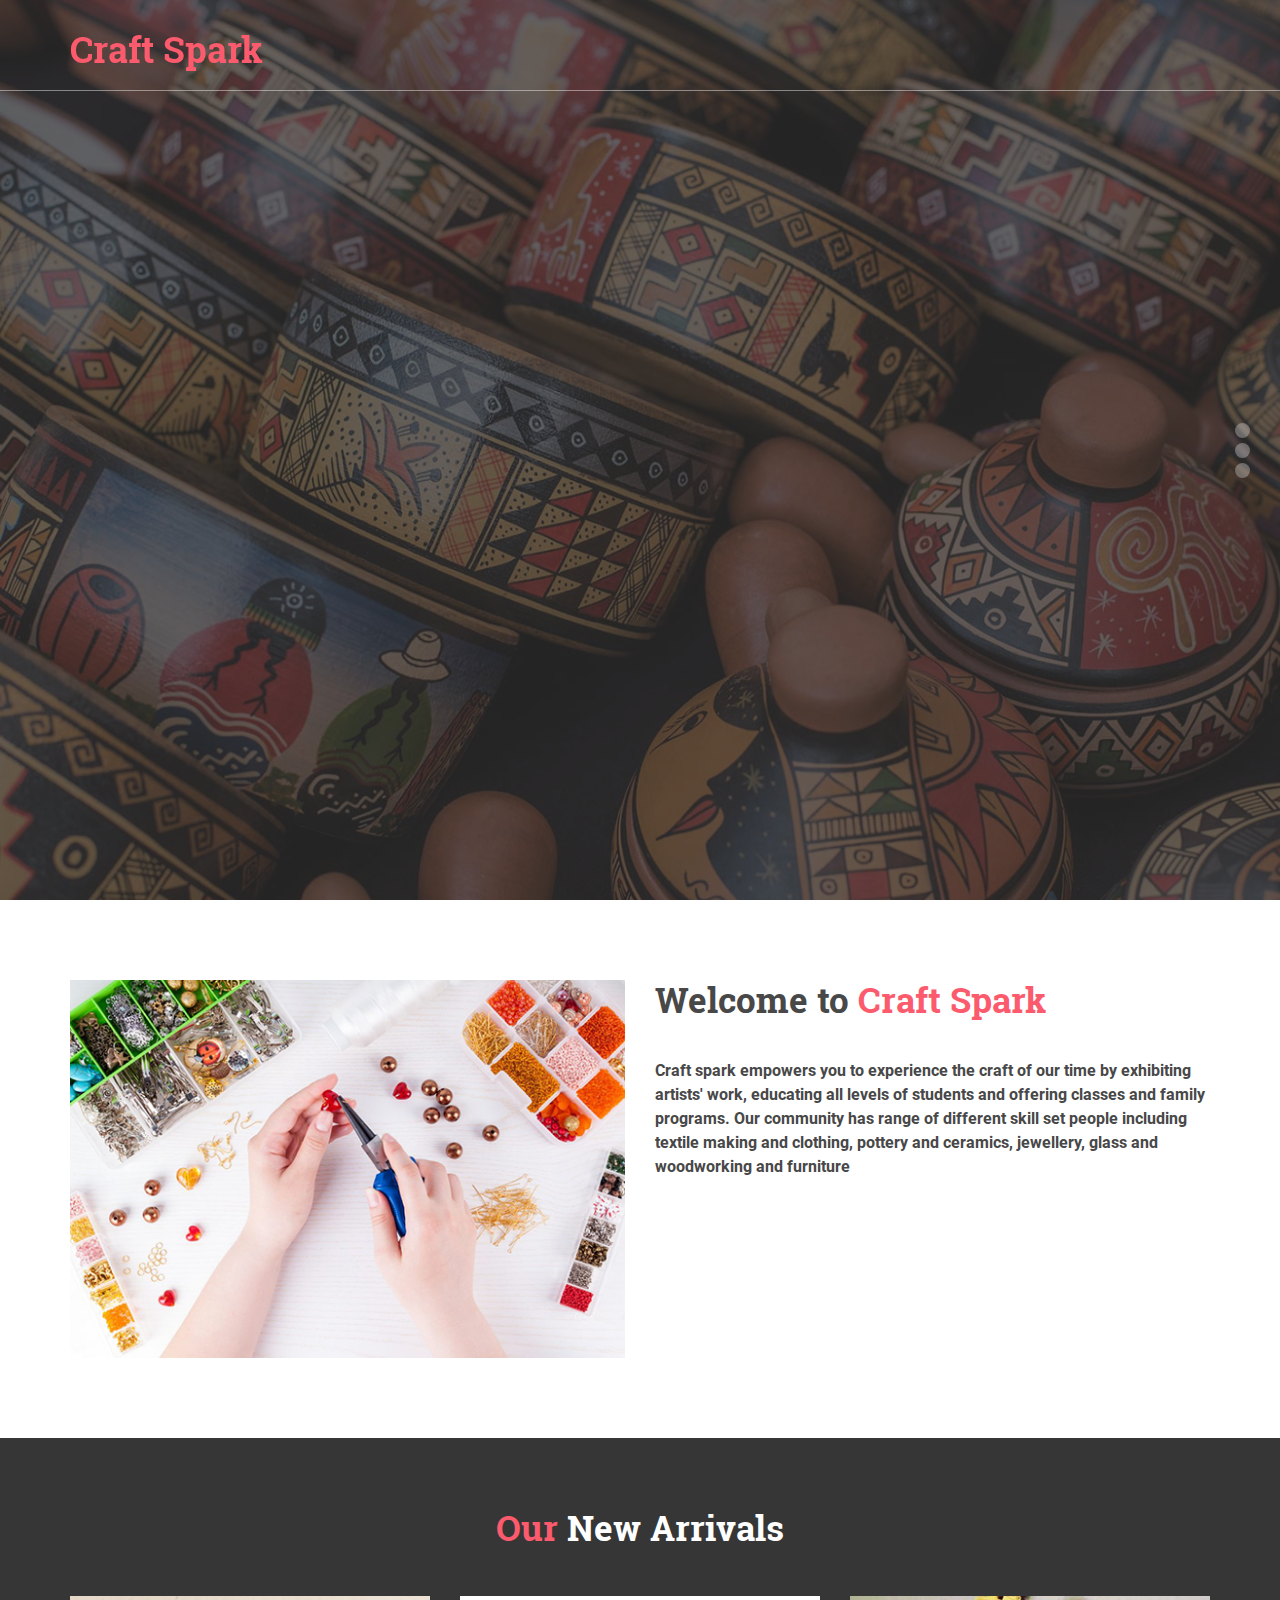
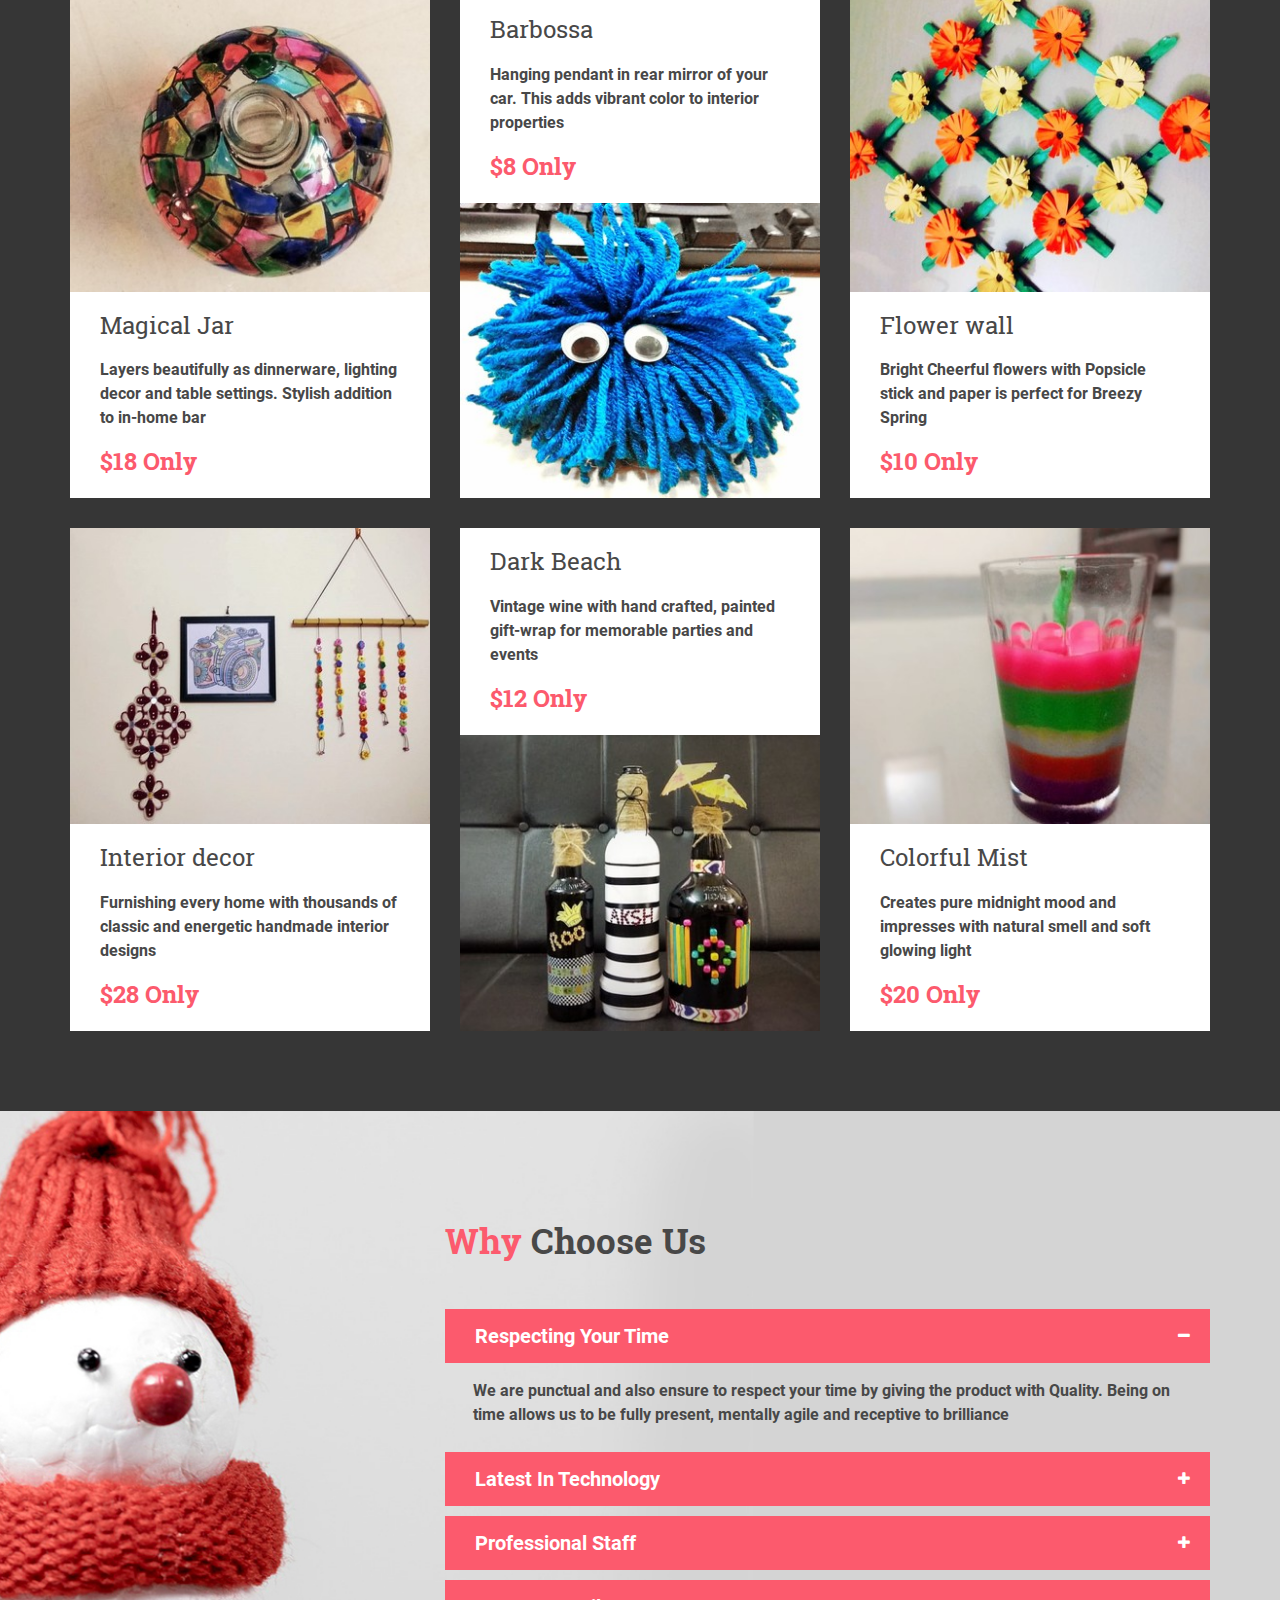
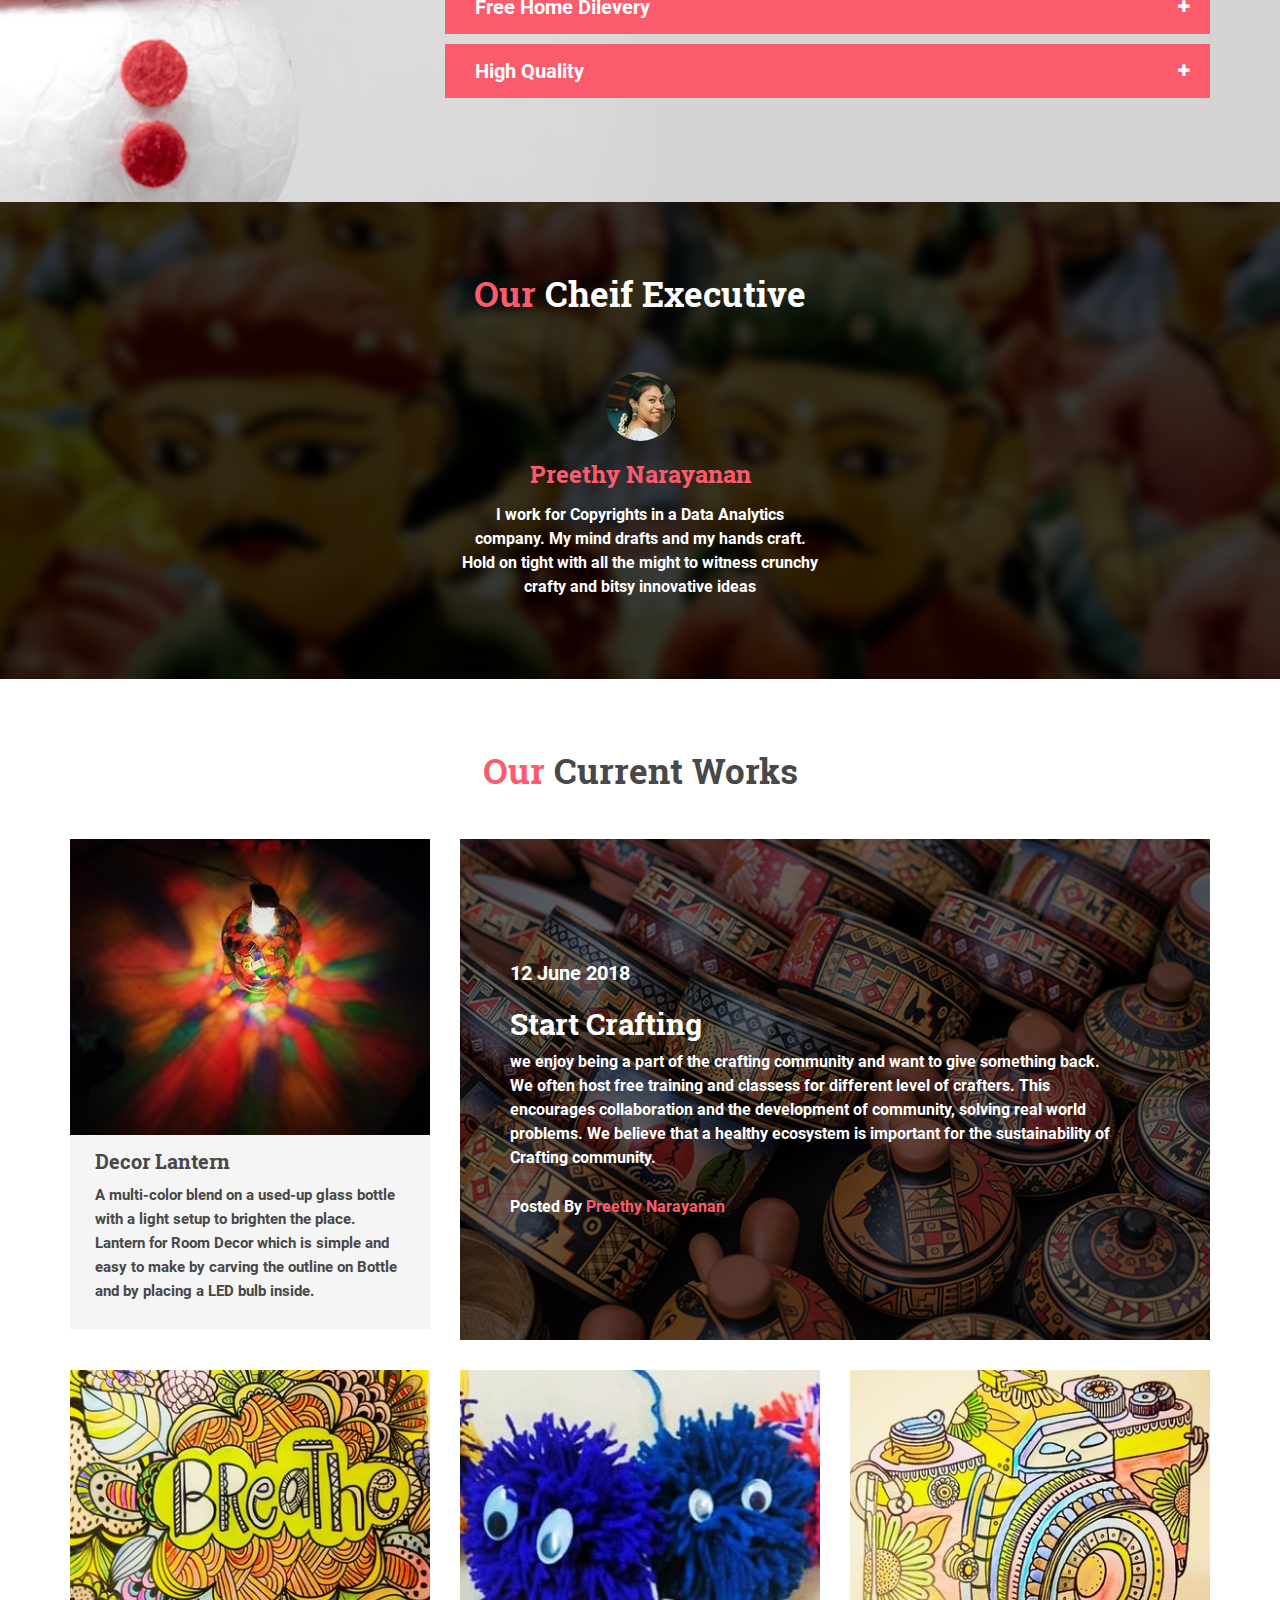
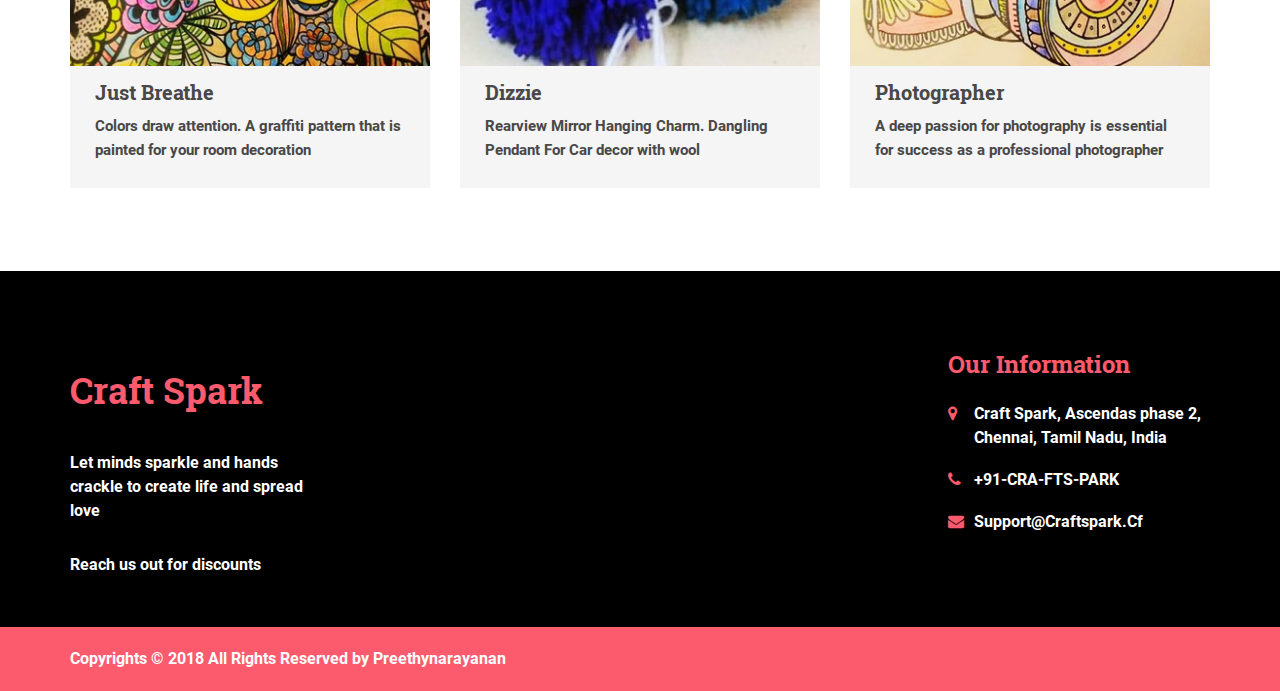
==== commit 752b5034: "Updating favicon" ====
--- a/index.html
+++ b/index.html
@@ -24,7 +24,7 @@
     <meta name="author" content="" />
     <meta name="MobileOptimized" content="320">
     <!-- favicon links-->
-    <!--link rel="icon" type="image/icon" href="favicon.png" /-->
+    <link rel="icon" type="image/icon" href="favicon.ico" />
     <!-- main css -->
     <link rel="stylesheet" href="css/fonts.css" />
     <link rel="stylesheet" href="css/bootstrap.css" />
@@ -770,7 +770,7 @@
             </div>
         </div>
         -------->
-        
+
         <!--footer start-->
         <div class="hm_footer_wrapper">
             <div class="container">
